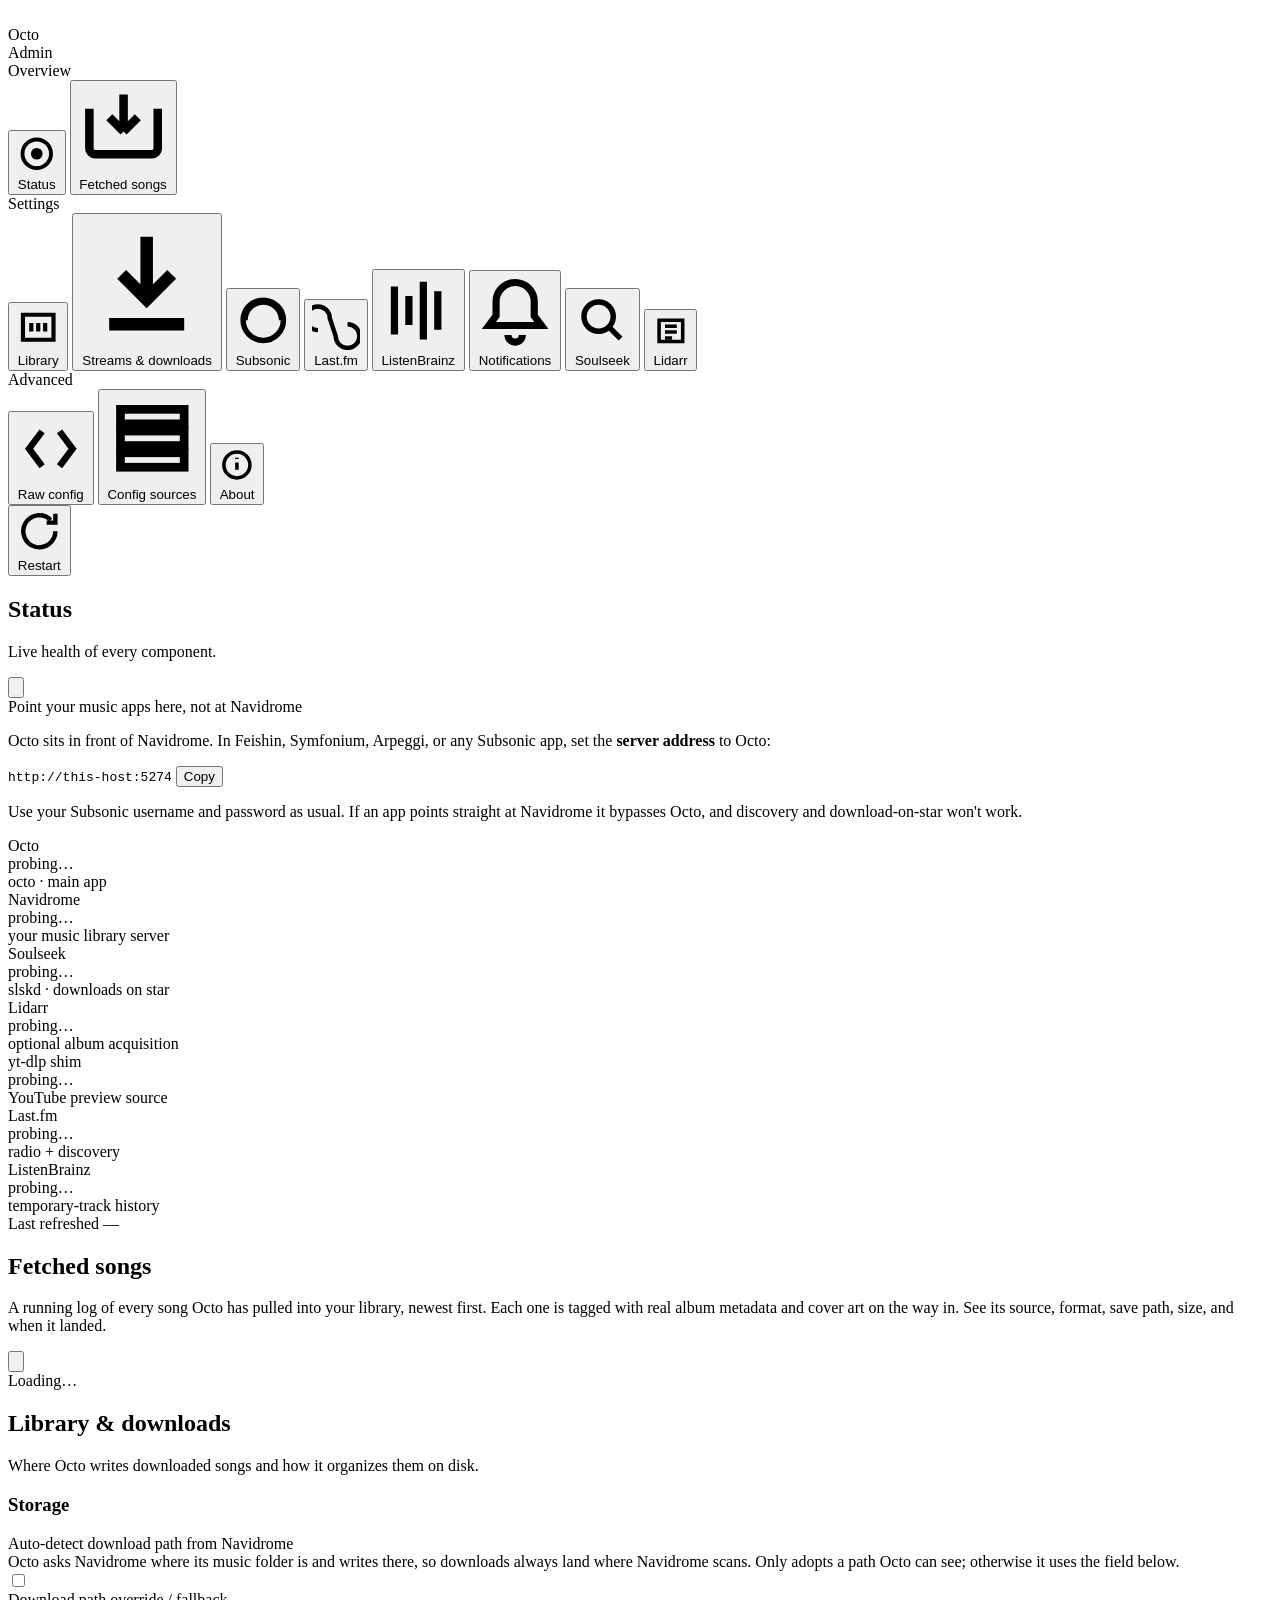
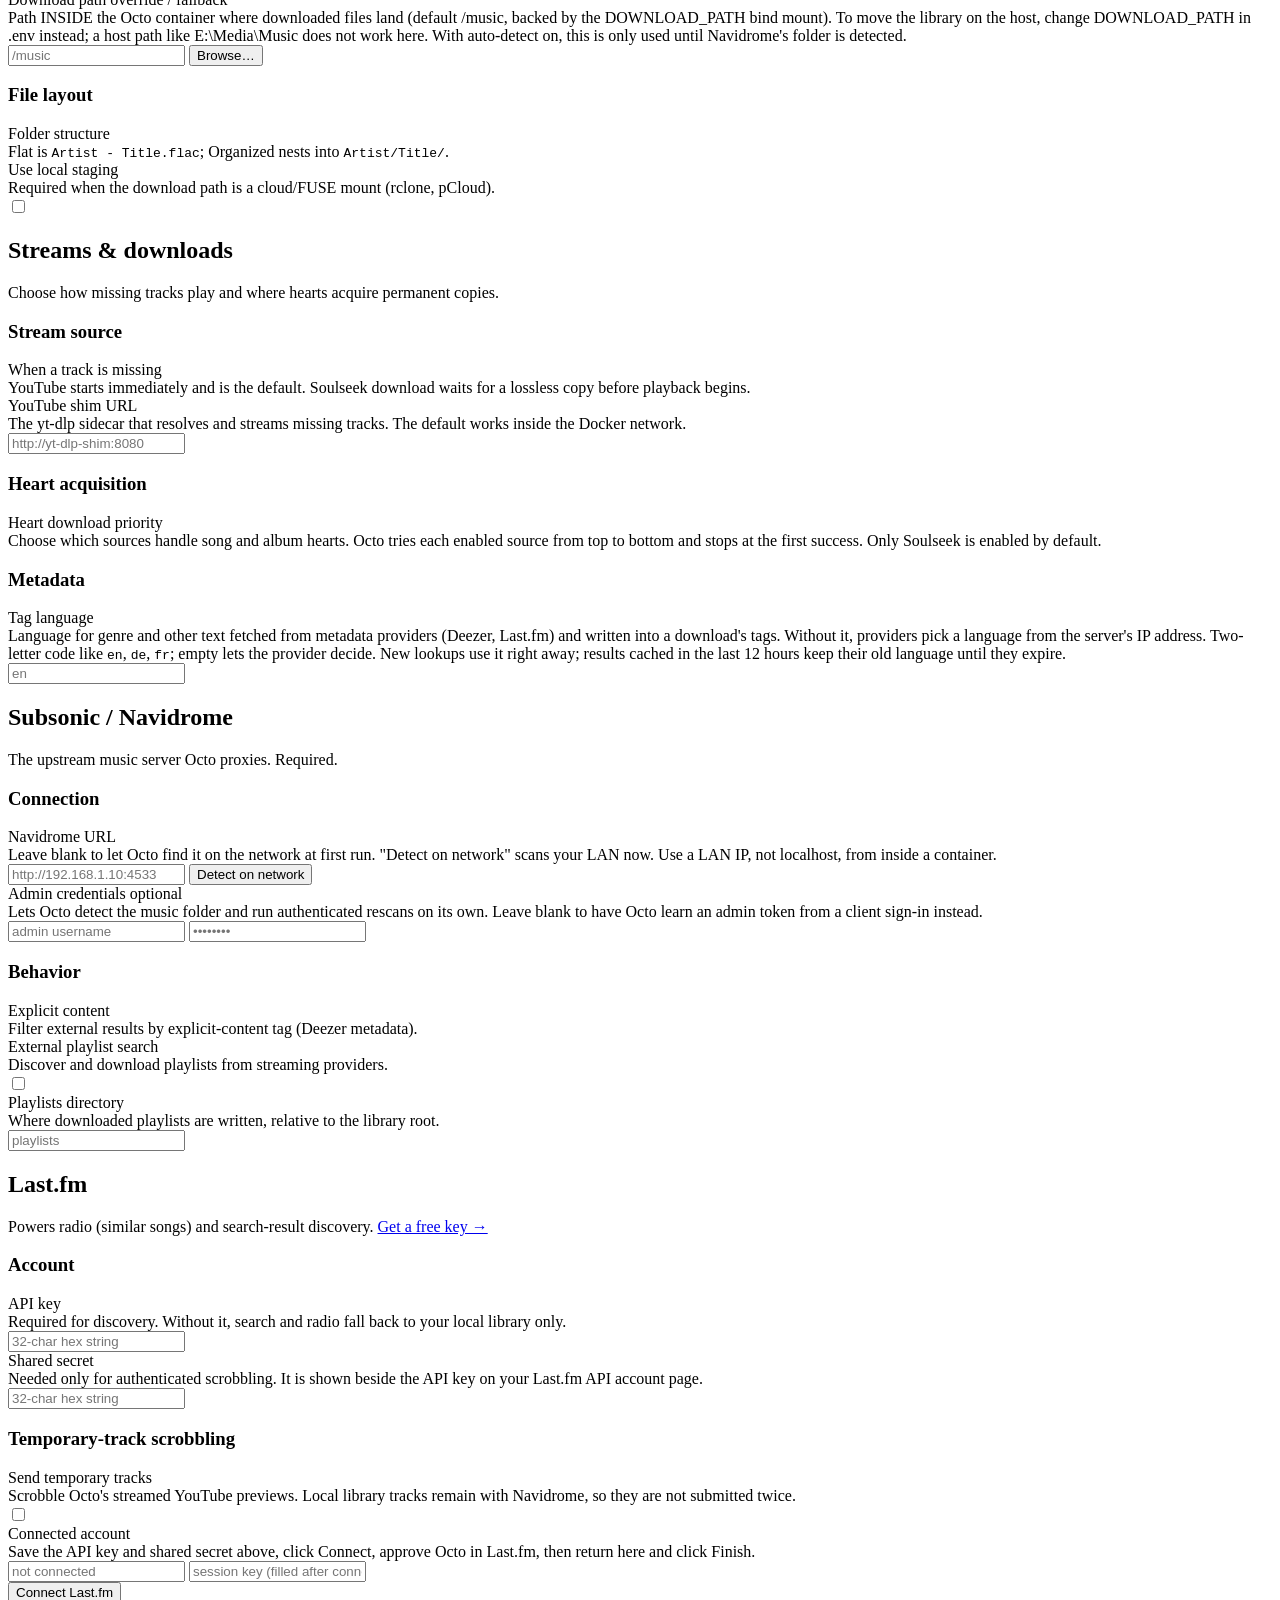
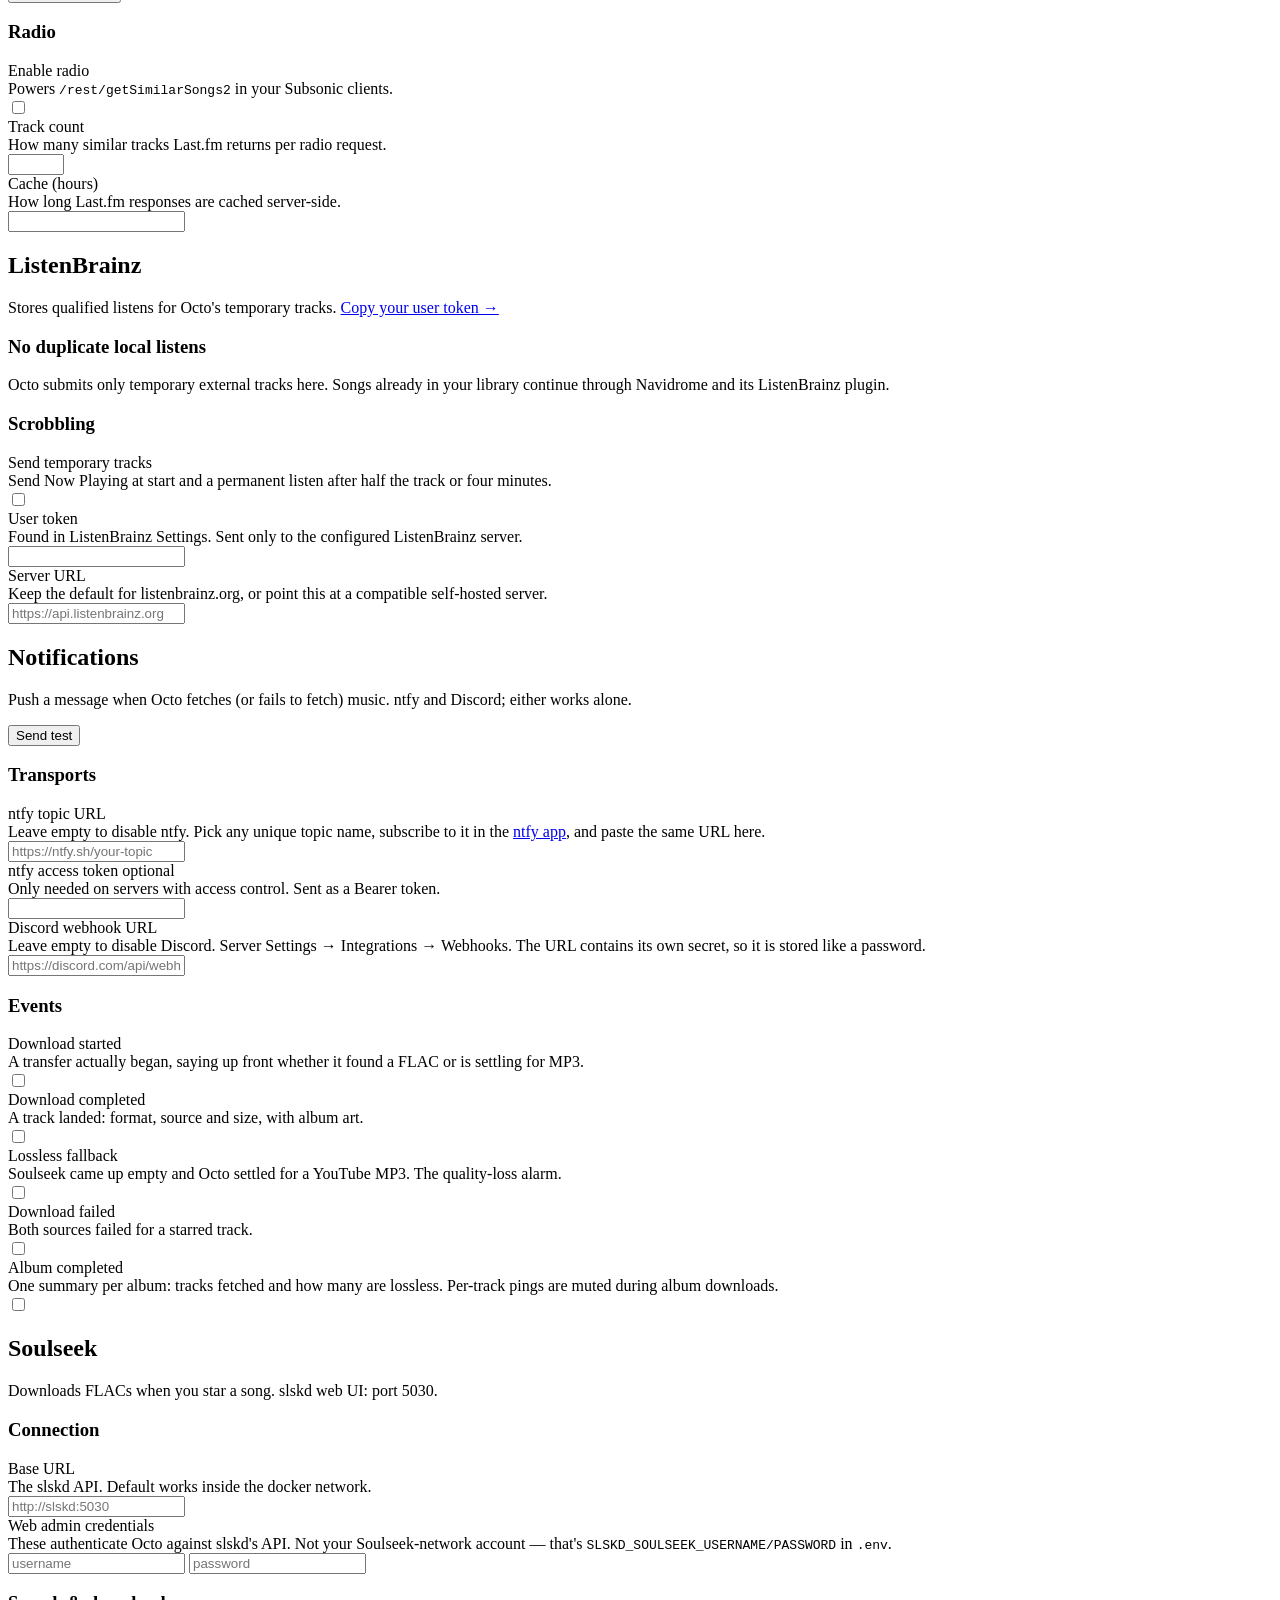
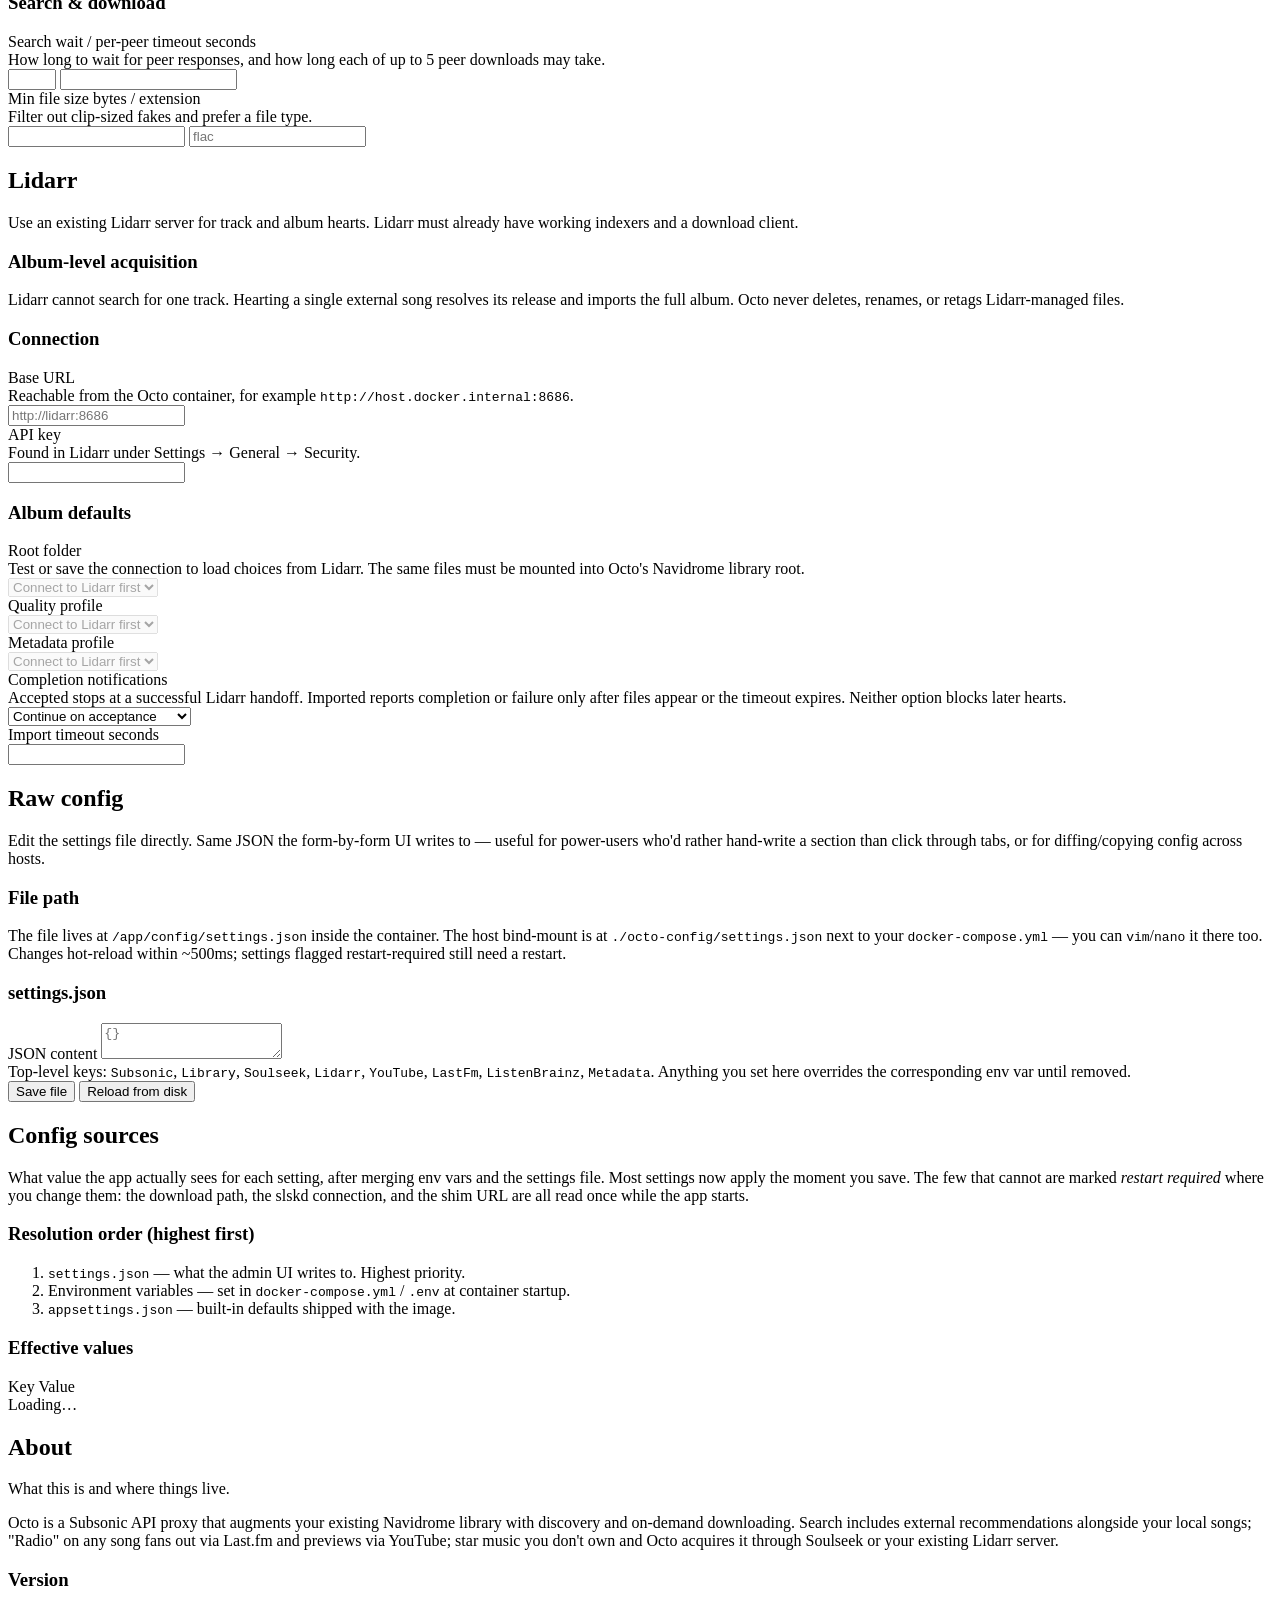
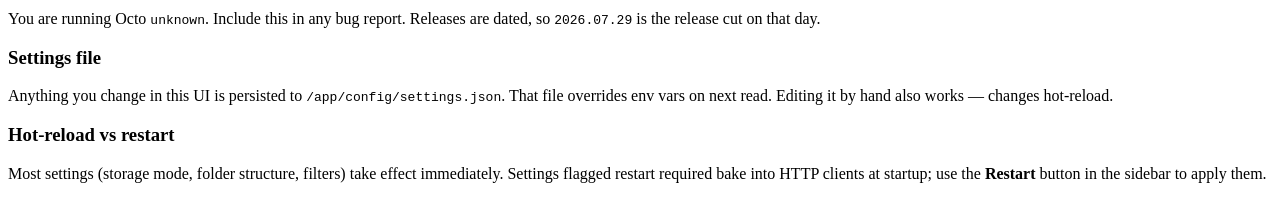
==== octo/wwwroot/admin/index.html @ 72f07d79 "feat: scrobble temporary tracks to Last.fm and ListenBrainz" ====
<!DOCTYPE html>
<html lang="en">
<head>
  <meta charset="UTF-8" />
  <meta name="viewport" content="width=device-width, initial-scale=1" />
  <title>Octo</title>
  <!-- Absolute paths so the page renders correctly whether the browser is at
       /admin, /admin/, or /admin/index.html. -->
  <link rel="stylesheet" href="/admin/admin.css" />
  <link rel="icon" type="image/png" href="/Assets/octo_logo.png" />
  <link rel="preconnect" href="https://rsms.me" />
  <link rel="stylesheet" href="https://rsms.me/inter/inter.css" />
</head>
<body>
  <div class="app">
    <!-- ══════════════════════════════════════════════════════════ -->
    <!--  SIDEBAR                                                    -->
    <!-- ══════════════════════════════════════════════════════════ -->
    <aside class="sidebar">
      <div class="sidebar-brand">
        <img src="/Assets/octo_logo.png" alt="" class="sidebar-logo" />
        <div class="sidebar-brand-text">
          <div class="sidebar-brand-name">Octo</div>
          <div class="sidebar-brand-tag">Admin</div>
        </div>
      </div>

      <nav class="sidebar-nav">
        <div class="sidebar-nav-section">
          <div class="sidebar-nav-label">Overview</div>
          <button class="sidebar-nav-item active" data-tab="status">
            <svg class="icon" viewBox="0 0 16 16" fill="none" stroke="currentColor" stroke-width="1.5">
              <circle cx="8" cy="8" r="5.5"/><circle cx="8" cy="8" r="1.5" fill="currentColor"/>
            </svg>
            <span>Status</span>
            <span class="sidebar-nav-badge" data-status-badge></span>
          </button>
          <button class="sidebar-nav-item" data-tab="fetched">
            <svg class="icon" viewBox="0 0 16 16" fill="none" stroke="currentColor" stroke-width="1.5">
              <path d="M2 4.5v7a1 1 0 0 0 1 1h10a1 1 0 0 0 1-1v-7"/><path d="M8 2v6.5m0 0L5.5 6M8 8.5 10.5 6"/>
            </svg>
            <span>Fetched songs</span>
          </button>
        </div>

        <div class="sidebar-nav-section">
          <div class="sidebar-nav-label">Settings</div>
          <button class="sidebar-nav-item" data-tab="library">
            <svg class="icon" viewBox="0 0 16 16" fill="none" stroke="currentColor" stroke-width="1.5">
              <path d="M2.5 3.5h11v9h-11z"/><path d="M5.5 6.5v3M8 6.5v3M10.5 6.5v3"/>
            </svg>
            <span>Library</span>
          </button>
          <button class="sidebar-nav-item" data-tab="downloads">
            <svg class="icon" viewBox="0 0 16 16" fill="none" stroke="currentColor" stroke-width="1.5">
              <path d="M8 2.5v7M5 7l3 3 3-3M3.5 13h9"/>
            </svg>
            <span>Streams &amp; downloads</span>
          </button>
          <button class="sidebar-nav-item" data-tab="subsonic">
            <svg class="icon" viewBox="0 0 16 16" fill="none" stroke="currentColor" stroke-width="1.5">
              <circle cx="8" cy="8" r="5.5"/><path d="M3 8a5 5 0 0 1 10 0"/>
            </svg>
            <span>Subsonic</span>
          </button>
          <button class="sidebar-nav-item" data-tab="lastfm">
            <svg class="icon" viewBox="0 0 16 16" fill="none" stroke="currentColor" stroke-width="1.5">
              <path d="M2 9.5v0a4 4 0 1 1 4-4l2 6a4 4 0 1 0 4-4"/>
            </svg>
            <span>Last.fm</span>
          </button>
          <button class="sidebar-nav-item" data-tab="listenbrainz">
            <svg class="icon" viewBox="0 0 16 16" fill="none" stroke="currentColor" stroke-width="1.5">
              <path d="M3 3v10M6 5v6M9 2v12M12 4v8"/>
            </svg>
            <span>ListenBrainz</span>
          </button>
          <button class="sidebar-nav-item" data-tab="notifications">
            <svg class="icon" viewBox="0 0 16 16" fill="none" stroke="currentColor" stroke-width="1.5">
              <path d="M8 2a4 4 0 0 0-4 4v3L2.5 11h11L12 9V6a4 4 0 0 0-4-4z"/><path d="M6.5 13a1.5 1.5 0 0 0 3 0"/>
            </svg>
            <span>Notifications</span>
          </button>
          <button class="sidebar-nav-item" data-tab="soulseek">
            <svg class="icon" viewBox="0 0 16 16" fill="none" stroke="currentColor" stroke-width="1.5">
              <circle cx="7" cy="7" r="4"/><path d="m10 10 3 3"/>
            </svg>
            <span>Soulseek</span>
          </button>
          <button class="sidebar-nav-item" data-tab="lidarr">
            <svg class="icon" viewBox="0 0 16 16" fill="none" stroke="currentColor" stroke-width="1.5">
              <path d="M3 3.5h10v9H3z"/><path d="M5.5 6h5M5.5 8.5h5M5.5 11h3"/>
            </svg>
            <span>Lidarr</span>
          </button>
        </div>

        <div class="sidebar-nav-section">
          <div class="sidebar-nav-label">Advanced</div>
          <button class="sidebar-nav-item" data-tab="raw">
            <svg class="icon" viewBox="0 0 16 16" fill="none" stroke="currentColor" stroke-width="1.5">
              <path d="m6 4-3 4 3 4M10 4l3 4-3 4"/>
            </svg>
            <span>Raw config</span>
          </button>
          <button class="sidebar-nav-item" data-tab="sources">
            <svg class="icon" viewBox="0 0 16 16" fill="none" stroke="currentColor" stroke-width="1.5">
              <rect x="2.5" y="3" width="11" height="2.5"/>
              <rect x="2.5" y="6.75" width="11" height="2.5"/>
              <rect x="2.5" y="10.5" width="11" height="2.5"/>
            </svg>
            <span>Config sources</span>
          </button>
          <button class="sidebar-nav-item" data-tab="about">
            <svg class="icon" viewBox="0 0 16 16" fill="none" stroke="currentColor" stroke-width="1.5">
              <circle cx="8" cy="8" r="5.5"/><path d="M8 7v3M8 5v.5"/>
            </svg>
            <span>About</span>
          </button>
        </div>
      </nav>

      <div class="sidebar-footer">
        <button id="restart-btn" class="btn btn-ghost btn-block" title="Restart container so settings flagged 'restart required' take effect">
          <svg class="icon" viewBox="0 0 16 16" fill="none" stroke="currentColor" stroke-width="1.5">
            <path d="M13.5 8a5.5 5.5 0 1 1-1.6-3.9"/><path d="M13.5 2v3h-3"/>
          </svg>
          <span>Restart</span>
        </button>
      </div>
    </aside>

    <!-- ══════════════════════════════════════════════════════════ -->
    <!--  CONTENT                                                    -->
    <!-- ══════════════════════════════════════════════════════════ -->
    <main class="content">

      <!-- ─── STATUS ──────────────────────────────────────────── -->
      <section data-pane="status" class="active">
        <header class="page-header">
          <div>
            <h1>Status</h1>
            <p>Live health of every component.</p>
          </div>
          <button class="btn btn-ghost" id="status-refresh" aria-label="Refresh status">
            <svg class="icon" viewBox="0 0 16 16" fill="none" stroke="currentColor" stroke-width="1.5">
              <path d="M13.5 8a5.5 5.5 0 1 1-1.6-3.9"/><path d="M13.5 2v3h-3"/>
            </svg>
          </button>
        </header>

        <div class="callout callout-accent" id="point-at-octo">
          <div class="callout-title">Point your music apps here, not at Navidrome</div>
          <p>
            Octo sits in front of Navidrome. In Feishin, Symfonium, Arpeggi, or any Subsonic app,
            set the <strong>server address</strong> to Octo:
          </p>
          <div class="callout-address"><code id="octo-address">http://this-host:5274</code>
            <button type="button" class="btn btn-ghost" id="copy-octo-address">Copy</button>
          </div>
          <p class="callout-fine">
            Use your Subsonic username and password as usual. If an app points straight at Navidrome
            it bypasses Octo, and discovery and download-on-star won't work.
          </p>
        </div>

        <div class="status-grid" id="status-grid">
          <article class="status-card" data-svc="octo">
            <div class="status-card-head">
              <span class="status-dot pending"></span>
              <span class="status-card-title">Octo</span>
            </div>
            <div class="status-card-body">probing…</div>
            <div class="status-card-foot">octo · main app</div>
          </article>
          <article class="status-card" data-svc="navidrome">
            <div class="status-card-head">
              <span class="status-dot pending"></span>
              <span class="status-card-title">Navidrome</span>
            </div>
            <div class="status-card-body">probing…</div>
            <div class="status-card-foot">your music library server</div>
          </article>
          <article class="status-card" data-svc="slskd">
            <div class="status-card-head">
              <span class="status-dot pending"></span>
              <span class="status-card-title">Soulseek</span>
            </div>
            <div class="status-card-body">probing…</div>
            <div class="status-card-foot">slskd · downloads on star</div>
          </article>
          <article class="status-card" data-svc="lidarr">
            <div class="status-card-head">
              <span class="status-dot pending"></span>
              <span class="status-card-title">Lidarr</span>
            </div>
            <div class="status-card-body">probing…</div>
            <div class="status-card-foot">optional album acquisition</div>
          </article>
          <article class="status-card" data-svc="ytDlpShim">
            <div class="status-card-head">
              <span class="status-dot pending"></span>
              <span class="status-card-title">yt-dlp shim</span>
            </div>
            <div class="status-card-body">probing…</div>
            <div class="status-card-foot">YouTube preview source</div>
          </article>
          <article class="status-card" data-svc="lastfm">
            <div class="status-card-head">
              <span class="status-dot pending"></span>
              <span class="status-card-title">Last.fm</span>
            </div>
            <div class="status-card-body">probing…</div>
            <div class="status-card-foot">radio + discovery</div>
          </article>
          <article class="status-card" data-svc="listenbrainz">
            <div class="status-card-head">
              <span class="status-dot pending"></span>
              <span class="status-card-title">ListenBrainz</span>
            </div>
            <div class="status-card-body">probing…</div>
            <div class="status-card-foot">temporary-track history</div>
          </article>
        </div>

        <div class="status-meta">
          <span class="status-meta-label">Last refreshed</span>
          <span class="status-meta-time" id="status-last-checked">—</span>
        </div>
      </section>

      <!-- ─── FETCHED SONGS ──────────────────────────────────── -->
      <section data-pane="fetched">
        <header class="page-header">
          <div>
            <h1>Fetched songs</h1>
            <p>A running log of every song Octo has pulled into your library, newest first. Each one is tagged with real album metadata and cover art on the way in. See its source, format, save path, size, and when it landed.</p>
          </div>
          <button class="btn btn-ghost" id="fetched-refresh" aria-label="Refresh">
            <svg class="icon" viewBox="0 0 16 16" fill="none" stroke="currentColor" stroke-width="1.5">
              <path d="M13.5 8a5.5 5.5 0 1 1-1.6-3.9"/><path d="M13.5 2v3h-3"/>
            </svg>
          </button>
        </header>
        <div id="fetched-list" class="dl-list"><div class="dl-empty">Loading…</div></div>
      </section>

      <!-- ─── LIBRARY ────────────────────────────────────────── -->
      <section data-pane="library">
        <header class="page-header">
          <div>
            <h1>Library &amp; downloads</h1>
            <p>Where Octo writes downloaded songs and how it organizes them on disk.</p>
          </div>
        </header>

        <div class="set-section">
          <div class="set-head"><h3 class="set-title">Storage</h3></div>
          <form data-section="library" class="set-card">
            <!-- Where downloads actually land, stated plainly. Filled by admin.js
                 from /api/admin/library-status; hidden until it answers. -->
            <div class="set-row stack" id="library-status-row" hidden>
              <div class="set-info">
                <div class="set-info-t">Where downloads go</div>
                <div class="set-info-d" id="library-status"></div>
              </div>
            </div>
            <div class="set-row stack" id="library-pick-row" hidden>
              <div class="set-info">
                <div class="set-info-t">Navidrome library</div>
                <div class="set-info-d">This server has more than one library. Pick the one Octo should download into; otherwise it uses whichever Navidrome lists first.</div>
              </div>
              <select class="set-input" id="f-library-path" name="Subsonic.LibraryPath" data-restart="true"></select>
            </div>
            <div class="set-row">
              <div class="set-info">
                <div class="set-info-t">Auto-detect download path from Navidrome</div>
                <div class="set-info-d">Octo asks Navidrome where its music folder is and writes there, so downloads always land where Navidrome scans. Only adopts a path Octo can see; otherwise it uses the field below.</div>
              </div>
              <label class="switch"><input type="checkbox" id="f-autodetect-path" name="Subsonic.AutoDetectDownloadPath" /><span class="sw-track"></span><span class="sw-thumb"></span></label>
            </div>
            <div class="set-row stack">
              <div class="set-info">
                <div class="set-info-t">Download path <span class="set-opt">override / fallback</span></div>
                <div class="set-info-d">Path INSIDE the Octo container where downloaded files land (default /music, backed by the DOWNLOAD_PATH bind mount). To move the library on the host, change DOWNLOAD_PATH in .env instead; a host path like E:\Media\Music does not work here. With auto-detect on, this is only used until Navidrome's folder is detected.</div>
              </div>
              <div class="field-inline">
                <input class="set-input" id="f-download-path" name="Library.DownloadPath" data-restart="true" placeholder="/music" />
                <button type="button" class="btn btn-ghost" id="btn-browse-path">Browse…</button>
              </div>
              <div class="detect-result" id="browse-result"></div>
            </div>
          </form>
        </div>

        <div class="set-section">
          <div class="set-head"><h3 class="set-title">File layout</h3></div>
          <form data-section="subsonic-storage" class="set-card">
            <div class="set-row">
              <div class="set-info">
                <div class="set-info-t">Folder structure</div>
                <div class="set-info-d">Flat is <code>Artist - Title.flac</code>; Organized nests into <code>Artist/Title/</code>.</div>
              </div>
              <div class="set-ctrl">
                <div class="seg" data-seg-for="f-folder-structure"><span class="seg-thumb"></span></div>
                <select id="f-folder-structure" name="Subsonic.FolderStructure" class="seg-src" hidden>
                  <option value="Flat">Flat</option>
                  <option value="Organized">Organized</option>
                </select>
              </div>
            </div>
            <div class="set-row">
              <div class="set-info">
                <div class="set-info-t">Use local staging</div>
                <div class="set-info-d">Required when the download path is a cloud/FUSE mount (rclone, pCloud).</div>
              </div>
              <label class="switch"><input type="checkbox" id="f-local-staging" name="Subsonic.UseLocalStaging" /><span class="sw-track"></span><span class="sw-thumb"></span></label>
            </div>
          </form>
        </div>
      </section>

      <!-- ─── STREAMS & DOWNLOADS ────────────────────────────── -->
      <section data-pane="downloads">
        <header class="page-header">
          <div>
            <h1>Streams &amp; downloads</h1>
            <p>Choose how missing tracks play and where hearts acquire permanent copies.</p>
          </div>
        </header>

        <div class="set-section">
          <div class="set-head"><h3 class="set-title">Stream source</h3></div>
          <form data-section="playback-source" class="set-card">
            <div class="set-row playback-source-row">
              <div class="set-info">
                <div class="set-info-t">When a track is missing</div>
                <div class="set-info-d">YouTube starts immediately and is the default. Soulseek download waits for a lossless copy before playback begins.</div>
              </div>
              <div class="set-ctrl">
                <div class="seg" data-seg-for="f-playback-source"><span class="seg-thumb"></span></div>
                <select id="f-playback-source" class="seg-src" hidden aria-label="Primary missing-track playback source">
                  <option value="YouTube">YouTube stream</option>
                  <option value="Lossless">Soulseek download</option>
                </select>
              </div>
              <input type="checkbox" id="f-wait-for-lossless-on-play" name="Subsonic.WaitForLosslessOnPlay" data-restart="true" hidden />
            </div>
            <div class="set-row stack" data-stream-source="YouTube">
              <div class="set-info">
                <div class="set-info-t">YouTube shim URL</div>
                <div class="set-info-d">The yt-dlp sidecar that resolves and streams missing tracks. The default works inside the Docker network.</div>
              </div>
              <input class="set-input" id="f-yt-url" name="YouTube.ShimUrl" data-restart="true" placeholder="http://yt-dlp-shim:8080" />
            </div>
            <div class="set-row stack" data-stream-source="Lossless" hidden>
              <div class="set-info">
                <div class="set-info-t">Soulseek connection</div>
                <div class="set-info-d">Octo downloads the lossless copy through slskd before returning audio. Connection credentials, search limits, and transfer timeouts stay on the existing Soulseek page.</div>
              </div>
              <div>
                <button type="button" class="btn btn-ghost" data-open-tab="soulseek">Open Soulseek settings</button>
              </div>
            </div>
            <div class="set-row" data-stream-source="Lossless" hidden>
              <div class="set-info">
                <div class="set-info-t">Lossless wait timeout <span class="set-opt">seconds</span></div>
                <div class="set-info-d">Only with lossless waiting enabled. 0 waits indefinitely; a positive value falls back to the YouTube preview after this many seconds while acquisition continues.</div>
              </div>
              <input class="set-input" id="f-lossless-wait-timeout" name="Subsonic.LosslessWaitTimeoutSeconds" type="number" min="0" />
            </div>
          </form>
        </div>
        <div class="set-section">
          <div class="set-head"><h3 class="set-title">Heart acquisition</h3></div>
          <form data-section="downloads" class="set-card">
            <div class="set-row stack source-priority-setting">
              <div class="set-info">
                <div class="set-info-t" id="heart-source-order-label">Heart download priority</div>
                <div class="set-info-d">Choose which sources handle song and album hearts. Octo tries each enabled source from top to bottom and stops at the first success. Only Soulseek is enabled by default.</div>
              </div>
              <div class="source-priority-list" id="heart-source-order"
                   aria-labelledby="heart-source-order-label" aria-describedby="heart-source-order-help"></div>
              <input type="hidden" id="f-heart-download-sources"
                     name="Subsonic.HeartDownloadSources" data-json="true" />
              <div class="set-info-d" id="heart-source-order-help"
                   role="status" aria-live="polite" hidden></div>
            </div>
          </form>
        </div>

        <div class="set-section">
          <div class="set-head"><h3 class="set-title">Metadata</h3></div>
          <form data-section="metadata" class="set-card">
            <div class="set-row stack">
              <div class="set-info">
                <div class="set-info-t">Tag language</div>
                <div class="set-info-d">Language for genre and other text fetched from metadata providers (Deezer, Last.fm) and written into a download's tags. Without it, providers pick a language from the server's IP address. Two-letter code like <code>en</code>, <code>de</code>, <code>fr</code>; empty lets the provider decide. New lookups use it right away; results cached in the last 12 hours keep their old language until they expire.</div>
              </div>
              <input class="set-input" id="f-metadata-language" name="Metadata.Language" placeholder="en" maxlength="16" />
            </div>
          </form>
        </div>
      </section>

      <!-- ─── SUBSONIC ───────────────────────────────────────── -->
      <section data-pane="subsonic">
        <header class="page-header">
          <div>
            <h1>Subsonic / Navidrome</h1>
            <p>The upstream music server Octo proxies. Required.</p>
          </div>
        </header>

        <div class="set-section">
          <div class="set-head"><h3 class="set-title">Connection</h3></div>
          <form data-section="subsonic" class="set-card">
            <div class="set-row stack">
              <div class="set-info">
                <div class="set-info-t">Navidrome URL</div>
                <div class="set-info-d">Leave blank to let Octo find it on the network at first run. "Detect on network" scans your LAN now. Use a LAN IP, not localhost, from inside a container.</div>
              </div>
              <div class="set-inline">
                <input class="set-input" id="f-subsonic-url" name="Subsonic.Url" data-restart="true" placeholder="http://192.168.1.10:4533" />
                <button type="button" id="btn-detect-server" class="btn btn-ghost">Detect on network</button>
              </div>
              <div id="detect-server-result" class="detect-result" hidden></div>
            </div>
            <div class="set-row stack">
              <div class="set-info">
                <div class="set-info-t">Admin credentials <span class="set-opt">optional</span></div>
                <div class="set-info-d">Lets Octo detect the music folder and run authenticated rescans on its own. Leave blank to have Octo learn an admin token from a client sign-in instead.</div>
              </div>
              <div class="set-grid2">
                <input class="set-input" id="f-admin-user" name="Subsonic.AdminUsername" placeholder="admin username" autocomplete="off" />
                <input class="set-input" id="f-admin-pass" name="Subsonic.AdminPassword" type="password" placeholder="••••••••" autocomplete="off" />
              </div>
            </div>
          </form>
        </div>

        <div class="set-section">
          <div class="set-head"><h3 class="set-title">Behavior</h3></div>
          <form data-section="subsonic-behavior" class="set-card">
            <div class="set-row">
              <div class="set-info">
                <div class="set-info-t">Explicit content</div>
                <div class="set-info-d">Filter external results by explicit-content tag (Deezer metadata).</div>
              </div>
              <div class="set-ctrl">
                <div class="seg" data-seg-for="f-explicit"><span class="seg-thumb"></span></div>
                <select id="f-explicit" name="Subsonic.ExplicitFilter" class="seg-src" hidden>
                  <option value="All">All</option>
                  <option value="ExplicitOnly">Explicit</option>
                  <option value="CleanOnly">Clean</option>
                </select>
              </div>
            </div>
            <div class="set-row">
              <div class="set-info">
                <div class="set-info-t">External playlist search</div>
                <div class="set-info-d">Discover and download playlists from streaming providers.</div>
              </div>
              <label class="switch"><input type="checkbox" id="f-playlists" name="Subsonic.EnableExternalPlaylists" /><span class="sw-track"></span><span class="sw-thumb"></span></label>
            </div>
            <div class="set-row stack">
              <div class="set-info">
                <div class="set-info-t">Playlists directory</div>
                <div class="set-info-d">Where downloaded playlists are written, relative to the library root.</div>
              </div>
              <input class="set-input" id="f-playlists-dir" name="Subsonic.PlaylistsDirectory" placeholder="playlists" />
            </div>
          </form>
        </div>
      </section>

      <!-- ─── LAST.FM ────────────────────────────────────────── -->
      <section data-pane="lastfm">
        <header class="page-header">
          <div>
            <h1>Last.fm</h1>
            <p>Powers radio (similar songs) and search-result discovery. <a href="https://www.last.fm/api/account/create" target="_blank" rel="noopener">Get a free key →</a></p>
          </div>
        </header>

        <div id="discovery-off-banner" class="notice notice-warn" hidden>
          <strong>Discovery is off.</strong> Octo needs a free Last.fm API key to find and recommend music. Without it, search and radio only return what's already in your library.
          <a href="https://www.last.fm/api/account/create" target="_blank" rel="noopener">Create a key →</a> then paste it below and Save.
        </div>

        <div class="set-section">
          <div class="set-head"><h3 class="set-title">Account</h3></div>
          <form data-section="lastfm" class="set-card">
            <div class="set-row stack">
              <div class="set-info">
                <div class="set-info-t">API key</div>
                <div class="set-info-d">Required for discovery. Without it, search and radio fall back to your local library only.</div>
              </div>
              <input class="set-input" id="f-lastfm-key" name="LastFm.ApiKey" type="password" autocomplete="off" placeholder="32-char hex string" />
            </div>
            <div class="set-row stack">
              <div class="set-info">
                <div class="set-info-t">Shared secret</div>
                <div class="set-info-d">Needed only for authenticated scrobbling. It is shown beside the API key on your Last.fm API account page.</div>
              </div>
              <input class="set-input" id="f-lastfm-secret" name="LastFm.ApiSecret" type="password" autocomplete="off" placeholder="32-char hex string" />
            </div>
          </form>
        </div>

        <div class="set-section">
          <div class="set-head"><h3 class="set-title">Temporary-track scrobbling</h3></div>
          <form data-section="lastfm-scrobbling" class="set-card">
            <div class="set-row">
              <div class="set-info">
                <div class="set-info-t">Send temporary tracks</div>
                <div class="set-info-d">Scrobble Octo's streamed YouTube previews. Local library tracks remain with Navidrome, so they are not submitted twice.</div>
              </div>
              <label class="switch"><input type="checkbox" id="f-lastfm-scrobbling" name="LastFm.EnableScrobbling" /><span class="sw-track"></span><span class="sw-thumb"></span></label>
            </div>
            <div class="set-row stack">
              <div class="set-info">
                <div class="set-info-t">Connected account</div>
                <div class="set-info-d">Save the API key and shared secret above, click Connect, approve Octo in Last.fm, then return here and click Finish.</div>
              </div>
              <input class="set-input" id="f-lastfm-username" name="LastFm.Username" readonly placeholder="not connected" />
              <input class="set-input" id="f-lastfm-session" name="LastFm.SessionKey" type="password" autocomplete="off" placeholder="session key (filled after connection)" />
              <div class="form-actions-static">
                <button type="button" class="btn btn-ghost" id="lastfm-auth-start">Connect Last.fm</button>
                <button type="button" class="btn btn-primary" id="lastfm-auth-complete" hidden>Finish connection</button>
                <span class="saved-status" id="lastfm-auth-status"></span>
              </div>
            </div>
          </form>
        </div>

        <div class="set-section">
          <div class="set-head"><h3 class="set-title">Radio</h3></div>
          <form data-section="lastfm-radio" class="set-card">
            <div class="set-row">
              <div class="set-info">
                <div class="set-info-t">Enable radio</div>
                <div class="set-info-d">Powers <code>/rest/getSimilarSongs2</code> in your Subsonic clients.</div>
              </div>
              <label class="switch"><input type="checkbox" id="f-lastfm-radio" name="LastFm.EnableRadio" /><span class="sw-track"></span><span class="sw-thumb"></span></label>
            </div>
            <div class="set-row stack">
              <div class="set-info">
                <div class="set-info-t">Track count</div>
                <div class="set-info-d">How many similar tracks Last.fm returns per radio request.</div>
              </div>
              <input class="set-input" id="f-lastfm-count" name="LastFm.RadioTrackCount" type="number" min="5" max="200" />
            </div>
            <div class="set-row stack">
              <div class="set-info">
                <div class="set-info-t">Cache (hours)</div>
                <div class="set-info-d">How long Last.fm responses are cached server-side.</div>
              </div>
              <input class="set-input" id="f-lastfm-cache" name="LastFm.RadioCacheDurationHours" type="number" min="0" />
            </div>
          </form>
        </div>
      </section>

      <!-- ─── LISTENBRAINZ ──────────────────────────────────── -->
      <section data-pane="listenbrainz">
        <header class="page-header">
          <div>
            <h1>ListenBrainz</h1>
            <p>Stores qualified listens for Octo's temporary tracks. <a href="https://listenbrainz.org/settings/" target="_blank" rel="noopener">Copy your user token →</a></p>
          </div>
        </header>

        <div class="info-card">
          <h3 class="info-card-title">No duplicate local listens</h3>
          <p>Octo submits only temporary external tracks here. Songs already in your library continue through Navidrome and its ListenBrainz plugin.</p>
        </div>

        <div class="set-section">
          <div class="set-head"><h3 class="set-title">Scrobbling</h3></div>
          <form data-section="listenbrainz" class="set-card">
            <div class="set-row">
              <div class="set-info">
                <div class="set-info-t">Send temporary tracks</div>
                <div class="set-info-d">Send Now Playing at start and a permanent listen after half the track or four minutes.</div>
              </div>
              <label class="switch"><input type="checkbox" id="f-listenbrainz-enabled" name="ListenBrainz.EnableScrobbling" /><span class="sw-track"></span><span class="sw-thumb"></span></label>
            </div>
            <div class="set-row stack">
              <div class="set-info">
                <div class="set-info-t">User token</div>
                <div class="set-info-d">Found in ListenBrainz Settings. Sent only to the configured ListenBrainz server.</div>
              </div>
              <input class="set-input" id="f-listenbrainz-token" name="ListenBrainz.UserToken" type="password" autocomplete="off" />
            </div>
            <div class="set-row stack">
              <div class="set-info">
                <div class="set-info-t">Server URL</div>
                <div class="set-info-d">Keep the default for listenbrainz.org, or point this at a compatible self-hosted server.</div>
              </div>
              <input class="set-input" id="f-listenbrainz-url" name="ListenBrainz.BaseUrl" type="url" placeholder="https://api.listenbrainz.org" />
            </div>
          </form>
        </div>
      </section>

      <!-- ─── NOTIFICATIONS ─────────────────────────────────── -->
      <section data-pane="notifications">
        <header class="page-header">
          <div>
            <h1>Notifications</h1>
            <p>Push a message when Octo fetches (or fails to fetch) music. ntfy and Discord; either works alone.</p>
          </div>
          <button class="btn" id="btn-test-notification" type="button">Send test</button>
        </header>

        <div id="test-notification-result" class="notice" hidden></div>

        <div class="set-section">
          <div class="set-head"><h3 class="set-title">Transports</h3></div>
          <form data-section="notifications-transports" class="set-card">
            <div class="set-row stack">
              <div class="set-info">
                <div class="set-info-t">ntfy topic URL</div>
                <div class="set-info-d">Leave empty to disable ntfy. Pick any unique topic name, subscribe to it in the <a href="https://ntfy.sh/" target="_blank" rel="noopener">ntfy app</a>, and paste the same URL here.</div>
              </div>
              <input class="set-input" id="f-ntfy-url" name="Notifications.NtfyUrl" placeholder="https://ntfy.sh/your-topic" />
            </div>
            <div class="set-row stack">
              <div class="set-info">
                <div class="set-info-t">ntfy access token <span class="set-opt">optional</span></div>
                <div class="set-info-d">Only needed on servers with access control. Sent as a Bearer token.</div>
              </div>
              <input class="set-input" id="f-ntfy-token" name="Notifications.NtfyToken" type="password" autocomplete="off" />
            </div>
            <div class="set-row stack">
              <div class="set-info">
                <div class="set-info-t">Discord webhook URL</div>
                <div class="set-info-d">Leave empty to disable Discord. Server Settings &rarr; Integrations &rarr; Webhooks. The URL contains its own secret, so it is stored like a password.</div>
              </div>
              <input class="set-input" id="f-discord-webhook" name="Notifications.DiscordWebhookUrl" type="password" autocomplete="off" placeholder="https://discord.com/api/webhooks/…" />
            </div>
          </form>
        </div>

        <div class="set-section">
          <div class="set-head"><h3 class="set-title">Events</h3></div>
          <form data-section="notifications-events" class="set-card">
            <div class="set-row">
              <div class="set-info">
                <div class="set-info-t">Download started</div>
                <div class="set-info-d">A transfer actually began, saying up front whether it found a FLAC or is settling for MP3.</div>
              </div>
              <label class="switch"><input type="checkbox" id="f-notify-started" name="Notifications.NotifyDownloadStarted" /><span class="sw-track"></span><span class="sw-thumb"></span></label>
            </div>
            <div class="set-row">
              <div class="set-info">
                <div class="set-info-t">Download completed</div>
                <div class="set-info-d">A track landed: format, source and size, with album art.</div>
              </div>
              <label class="switch"><input type="checkbox" id="f-notify-completed" name="Notifications.NotifyDownloadCompleted" /><span class="sw-track"></span><span class="sw-thumb"></span></label>
            </div>
            <div class="set-row">
              <div class="set-info">
                <div class="set-info-t">Lossless fallback</div>
                <div class="set-info-d">Soulseek came up empty and Octo settled for a YouTube MP3. The quality-loss alarm.</div>
              </div>
              <label class="switch"><input type="checkbox" id="f-notify-fallback" name="Notifications.NotifyLosslessFallback" /><span class="sw-track"></span><span class="sw-thumb"></span></label>
            </div>
            <div class="set-row">
              <div class="set-info">
                <div class="set-info-t">Download failed</div>
                <div class="set-info-d">Both sources failed for a starred track.</div>
              </div>
              <label class="switch"><input type="checkbox" id="f-notify-failed" name="Notifications.NotifyDownloadFailed" /><span class="sw-track"></span><span class="sw-thumb"></span></label>
            </div>
            <div class="set-row">
              <div class="set-info">
                <div class="set-info-t">Album completed</div>
                <div class="set-info-d">One summary per album: tracks fetched and how many are lossless. Per-track pings are muted during album downloads.</div>
              </div>
              <label class="switch"><input type="checkbox" id="f-notify-album" name="Notifications.NotifyAlbumCompleted" /><span class="sw-track"></span><span class="sw-thumb"></span></label>
            </div>
          </form>
        </div>
      </section>

      <!-- ─── SOULSEEK ───────────────────────────────────────── -->
      <section data-pane="soulseek">
        <header class="page-header">
          <div>
            <h1>Soulseek</h1>
            <p>Downloads FLACs when you star a song. slskd web UI: <a id="slskd-link" target="_blank" rel="noopener">port 5030</a>.</p>
          </div>
        </header>

        <div class="set-section">
          <div class="set-head"><h3 class="set-title">Connection</h3></div>
          <form data-section="soulseek-conn" class="set-card">
            <div class="set-row stack">
              <div class="set-info">
                <div class="set-info-t">Base URL</div>
                <div class="set-info-d">The slskd API. Default works inside the docker network.</div>
              </div>
              <input class="set-input" id="f-slskd-url" name="Soulseek.BaseUrl" data-restart="true" placeholder="http://slskd:5030" />
            </div>
            <div class="set-row stack">
              <div class="set-info">
                <div class="set-info-t">Web admin credentials</div>
                <div class="set-info-d">These authenticate Octo against slskd's API. Not your Soulseek-network account — that's <code>SLSKD_SOULSEEK_USERNAME/PASSWORD</code> in <code>.env</code>.</div>
              </div>
              <div class="set-grid2">
                <input class="set-input" id="f-slskd-user" name="Soulseek.Username" data-restart="true" placeholder="username" autocomplete="off" />
                <input class="set-input" id="f-slskd-pass" name="Soulseek.Password" type="password" data-restart="true" placeholder="password" autocomplete="off" />
              </div>
            </div>
          </form>
        </div>

        <div class="set-section">
          <div class="set-head"><h3 class="set-title">Search &amp; download</h3></div>
          <form data-section="soulseek-search" class="set-card">
            <div class="set-row stack">
              <div class="set-info">
                <div class="set-info-t">Search wait / per-peer timeout <span class="set-opt">seconds</span></div>
                <div class="set-info-d">How long to wait for peer responses, and how long each of up to 5 peer downloads may take.</div>
              </div>
              <div class="set-grid2">
                <input class="set-input" id="f-slskd-wait" name="Soulseek.SearchWaitSeconds" type="number" min="2" max="30" />
                <input class="set-input" id="f-slskd-timeout" name="Soulseek.DownloadTimeoutSeconds" type="number" min="30" />
              </div>
            </div>
            <div class="set-row stack">
              <div class="set-info">
                <div class="set-info-t">Min file size <span class="set-opt">bytes</span> / extension</div>
                <div class="set-info-d">Filter out clip-sized fakes and prefer a file type.</div>
              </div>
              <div class="set-grid2">
                <input class="set-input" id="f-slskd-minsize" name="Soulseek.MinFileSizeBytes" type="number" min="0" />
                <input class="set-input" id="f-slskd-ext" name="Soulseek.PreferredExtension" placeholder="flac" />
              </div>
            </div>
          </form>
        </div>
      </section>

      <!-- ─── LIDARR ─────────────────────────────────────────── -->
      <section data-pane="lidarr">
        <header class="page-header">
          <div>
            <h1>Lidarr</h1>
            <p>Use an existing Lidarr server for track and album hearts. Lidarr must already have working indexers and a download client.</p>
          </div>
        </header>

        <div class="info-card">
          <h3 class="info-card-title">Album-level acquisition</h3>
          <p>Lidarr cannot search for one track. Hearting a single external song resolves its release and imports the full album. Octo never deletes, renames, or retags Lidarr-managed files.</p>
        </div>

        <div class="set-section">
          <div class="set-head"><h3 class="set-title">Connection</h3></div>
          <form data-section="lidarr-connection" class="set-card" id="lidarr-connection-form">
            <div class="set-row stack">
              <div class="set-info">
                <label class="set-info-t" for="f-lidarr-url">Base URL</label>
                <div class="set-info-d">Reachable from the Octo container, for example <code>http://host.docker.internal:8686</code>.</div>
              </div>
              <input class="set-input" id="f-lidarr-url" name="Lidarr.BaseUrl" type="url" placeholder="http://lidarr:8686" autocomplete="url" />
            </div>
            <div class="set-row stack">
              <div class="set-info">
                <label class="set-info-t" for="f-lidarr-key">API key</label>
                <div class="set-info-d">Found in Lidarr under Settings → General → Security.</div>
              </div>
              <input class="set-input" id="f-lidarr-key" name="Lidarr.ApiKey" type="password" autocomplete="off" />
            </div>
          </form>
        </div>

        <div class="set-section">
          <div class="set-head"><h3 class="set-title">Album defaults</h3></div>
          <form data-section="lidarr-defaults" class="set-card" id="lidarr-defaults-form">
            <div class="set-row stack">
              <div class="set-info">
                <label class="set-info-t" for="f-lidarr-root">Root folder</label>
                <div class="set-info-d">Test or save the connection to load choices from Lidarr. The same files must be mounted into Octo's Navidrome library root.</div>
              </div>
              <select class="set-input" id="f-lidarr-root" name="Lidarr.RootFolderPath" disabled><option value="">Connect to Lidarr first</option></select>
            </div>
            <div class="set-row stack">
              <div class="set-info">
                <label class="set-info-t" for="f-lidarr-quality">Quality profile</label>
              </div>
              <select class="set-input" id="f-lidarr-quality" name="Lidarr.QualityProfileId" data-number="true" disabled><option value="0">Connect to Lidarr first</option></select>
            </div>
            <div class="set-row stack">
              <div class="set-info">
                <label class="set-info-t" for="f-lidarr-metadata">Metadata profile</label>
              </div>
              <select class="set-input" id="f-lidarr-metadata" name="Lidarr.MetadataProfileId" data-number="true" disabled><option value="0">Connect to Lidarr first</option></select>
            </div>
            <div class="set-row stack">
              <div class="set-info">
                <label class="set-info-t" for="f-lidarr-completion">Completion notifications</label>
                <div class="set-info-d">Accepted stops at a successful Lidarr handoff. Imported reports completion or failure only after files appear or the timeout expires. Neither option blocks later hearts.</div>
              </div>
              <select class="set-input" id="f-lidarr-completion" name="Lidarr.CompletionMode">
                <option value="Accepted">Continue on acceptance</option>
                <option value="Imported">Wait for import notifications</option>
              </select>
            </div>
            <div class="set-row stack">
              <div class="set-info">
                <label class="set-info-t" for="f-lidarr-timeout">Import timeout <span class="set-opt">seconds</span></label>
              </div>
              <input class="set-input" id="f-lidarr-timeout" name="Lidarr.ImportTimeoutSeconds" type="number" min="60" step="60" />
            </div>
            <div class="set-row stack">
              <div class="set-info-d" id="lidarr-options-status" role="status" aria-live="polite"></div>
            </div>
          </form>
        </div>
      </section>

      <!-- ─── RAW CONFIG ─────────────────────────────────────── -->
      <section data-pane="raw">
        <header class="page-header">
          <div>
            <h1>Raw config</h1>
            <p>Edit the settings file directly. Same JSON the form-by-form UI writes to — useful for power-users who'd rather hand-write a section than click through tabs, or for diffing/copying config across hosts.</p>
          </div>
        </header>

        <div class="info-card">
          <h3 class="info-card-title">File path</h3>
          <p>The file lives at <code id="raw-config-path">/app/config/settings.json</code> inside the container. The host bind-mount is at <code>./octo-config/settings.json</code> next to your <code>docker-compose.yml</code> — you can <code>vim</code>/<code>nano</code> it there too. Changes hot-reload within ~500ms; settings flagged restart-required still need a restart.</p>
        </div>

        <form id="raw-form" class="settings-card">
          <h3 class="settings-card-title">settings.json</h3>
          <div class="field">
            <label for="raw-editor">JSON content</label>
            <textarea id="raw-editor" spellcheck="false" autocapitalize="off" autocomplete="off" autocorrect="off" placeholder="{}"></textarea>
            <div class="field-help">
              Top-level keys: <code>Subsonic</code>, <code>Library</code>, <code>Soulseek</code>, <code>Lidarr</code>, <code>YouTube</code>, <code>LastFm</code>, <code>ListenBrainz</code>, <code>Metadata</code>.
              Anything you set here overrides the corresponding env var until removed.
            </div>
          </div>
          <div id="raw-error" class="raw-error" hidden></div>
          <div class="form-actions">
            <button type="submit" class="btn btn-primary">Save file</button>
            <button type="button" class="btn btn-ghost" id="raw-reload">Reload from disk</button>
            <span class="saved-status" id="raw-saved-status"></span>
          </div>
        </form>
      </section>

      <!-- ─── CONFIG SOURCES ─────────────────────────────────── -->
      <section data-pane="sources">
        <header class="page-header">
          <div>
            <h1>Config sources</h1>
            <p>What value the app actually sees for each setting, after merging env vars and the settings file. Most settings now apply the moment you save. The few that cannot are marked <em>restart required</em> where you change them: the download path, the slskd connection, and the shim URL are all read once while the app starts.</p>
          </div>
        </header>

        <div class="info-card">
          <h3 class="info-card-title">Resolution order (highest first)</h3>
          <ol class="ordered-list">
            <li><code>settings.json</code> — what the admin UI writes to. Highest priority.</li>
            <li>Environment variables — set in <code>docker-compose.yml</code> / <code>.env</code> at container startup.</li>
            <li><code>appsettings.json</code> — built-in defaults shipped with the image.</li>
          </ol>
        </div>

        <div class="settings-card">
          <h3 class="settings-card-title">Effective values</h3>
          <div class="config-table" id="config-table">
            <div class="config-row config-row-head">
              <span>Key</span>
              <span>Value</span>
            </div>
            <div class="config-loading">Loading…</div>
          </div>
        </div>
      </section>

      <!-- ─── ABOUT ──────────────────────────────────────────── -->
      <section data-pane="about">
        <header class="page-header">
          <div>
            <h1>About</h1>
            <p>What this is and where things live.</p>
          </div>
        </header>

        <div class="info-card">
          <p>Octo is a Subsonic API proxy that augments your existing Navidrome library with discovery and on-demand downloading. Search includes external recommendations alongside your local songs; "Radio" on any song fans out via Last.fm and previews via YouTube; star music you don't own and Octo acquires it through Soulseek or your existing Lidarr server.</p>
        </div>

        <div class="info-card">
          <h3 class="info-card-title">Version</h3>
          <p>You are running Octo <code id="meta-version">unknown</code>. Include this in any bug report. Releases are dated, so <code>2026.07.29</code> is the release cut on that day.</p>
        </div>

        <div class="info-card">
          <h3 class="info-card-title">Settings file</h3>
          <p>Anything you change in this UI is persisted to <code id="meta-config-path">/app/config/settings.json</code>. That file overrides env vars on next read. Editing it by hand also works — changes hot-reload.</p>
        </div>

        <div class="info-card">
          <h3 class="info-card-title">Hot-reload vs restart</h3>
          <p>Most settings (storage mode, folder structure, filters) take effect immediately. Settings flagged <span class="restart-badge restart-badge-inline">restart required</span> bake into HTTP clients at startup; use the <strong>Restart</strong> button in the sidebar to apply them.</p>
        </div>
      </section>
    </main>
  </div>

  <div id="toast" role="status" aria-live="polite"></div>

  <!-- Sign-in modal for the folder browser. Hidden until needed; the browser
       endpoint refuses to list anything without a Navidrome admin. -->
  <div class="modal-backdrop" id="signin-modal" hidden>
    <div class="modal" role="dialog" aria-modal="true" aria-labelledby="signin-title">
      <div class="modal-title" id="signin-title">Sign in to browse</div>
      <div class="modal-desc">Browsing folders needs a Navidrome <strong>admin</strong> account. Octo checks it with your Navidrome server and never stores it.</div>
      <div class="modal-fields">
        <input class="set-input" id="signin-user" type="text" autocomplete="username" placeholder="Username" />
        <input class="set-input" id="signin-pass" type="password" autocomplete="current-password" placeholder="Password" />
      </div>
      <div class="modal-error" id="signin-error"></div>
      <div class="modal-actions">
        <button type="button" class="btn btn-ghost" id="signin-cancel">Cancel</button>
        <button type="button" class="btn btn-primary" id="signin-submit">Sign in</button>
      </div>
    </div>
  </div>

  <script src="/admin/admin.js"></script>
</body>
</html>
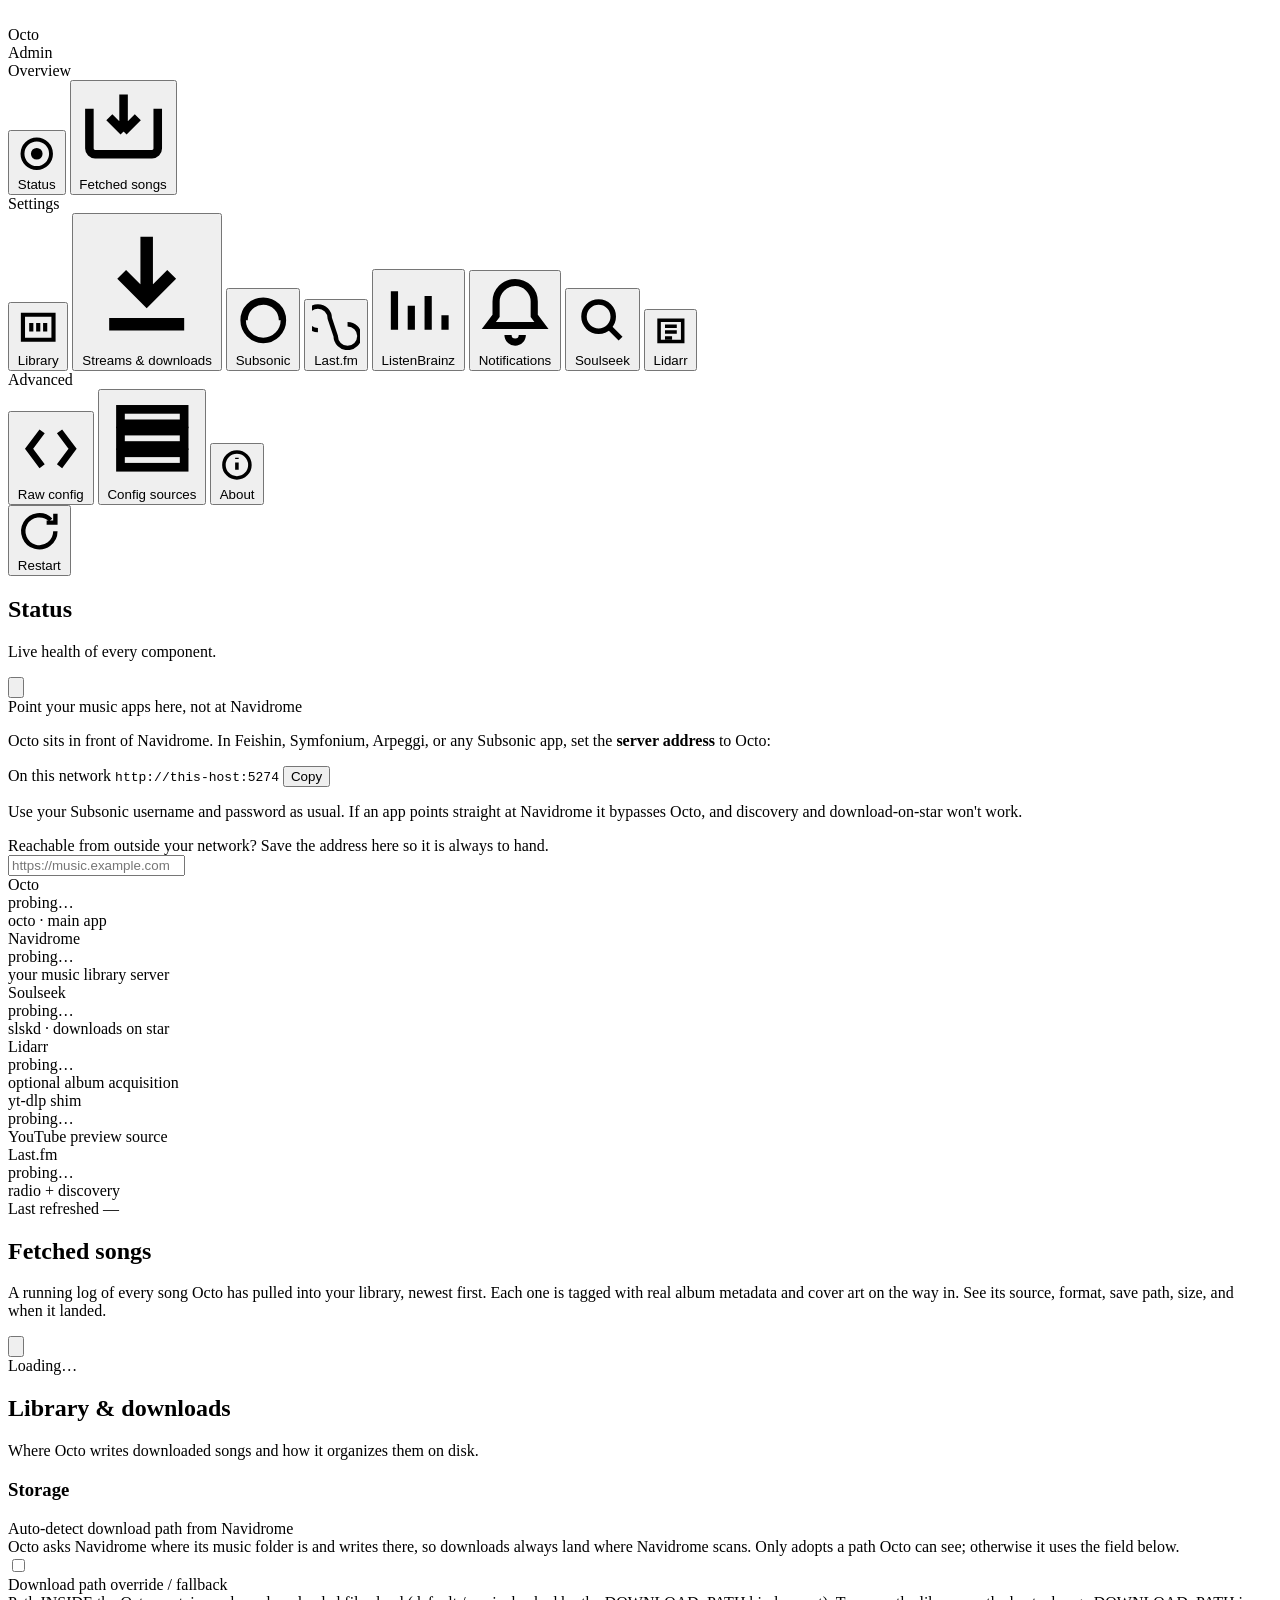
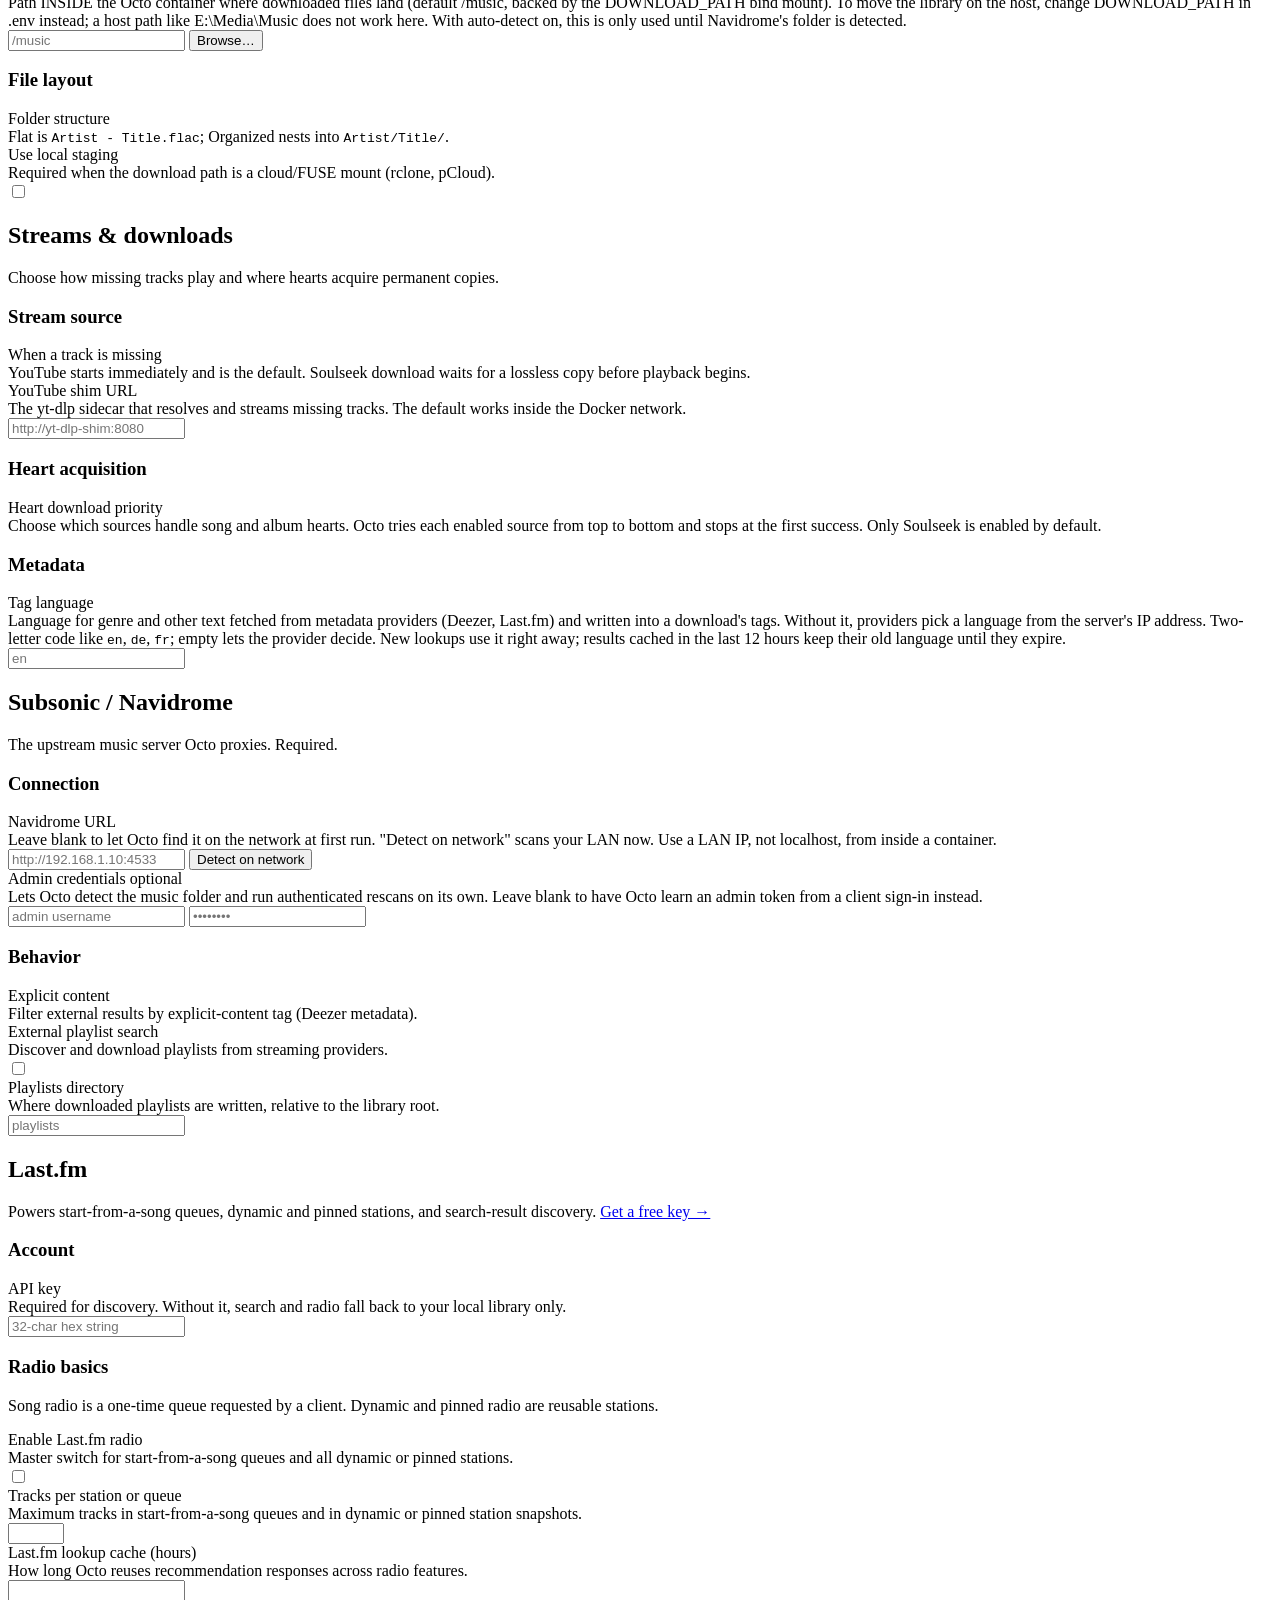
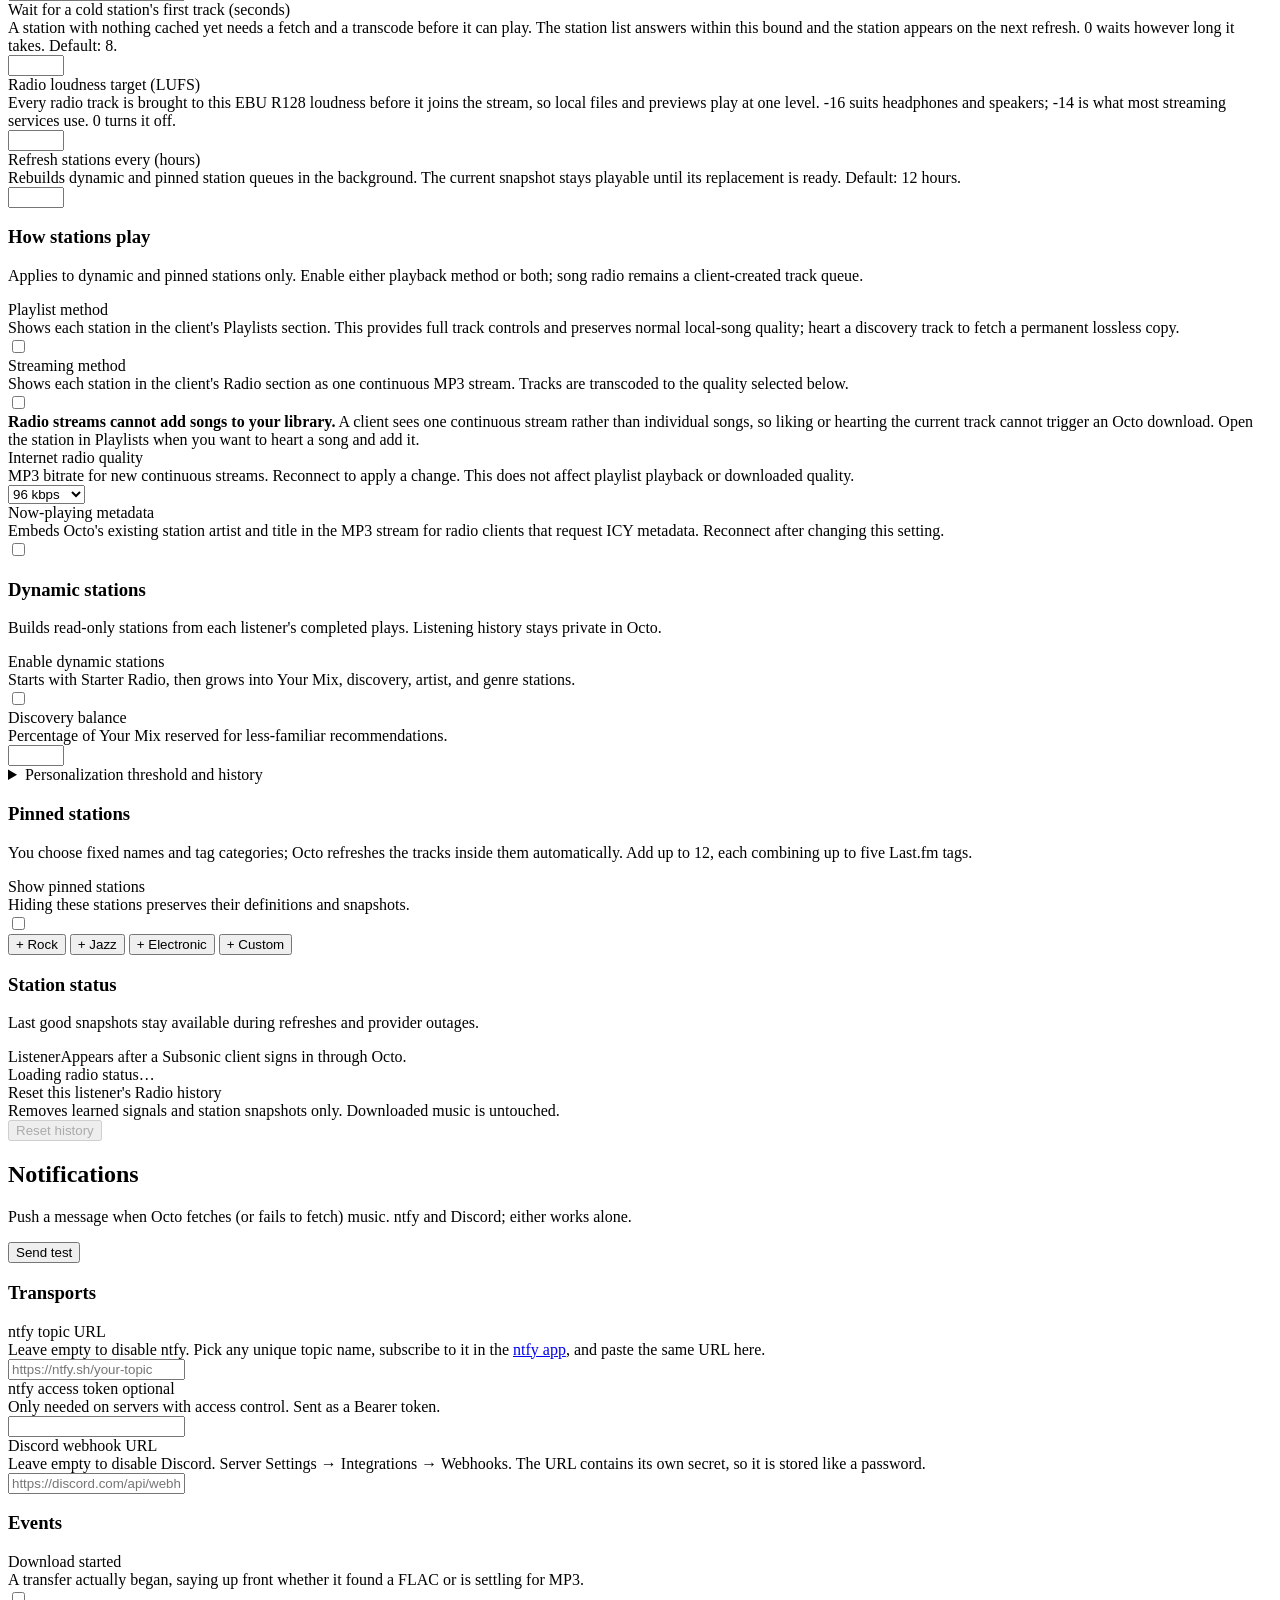
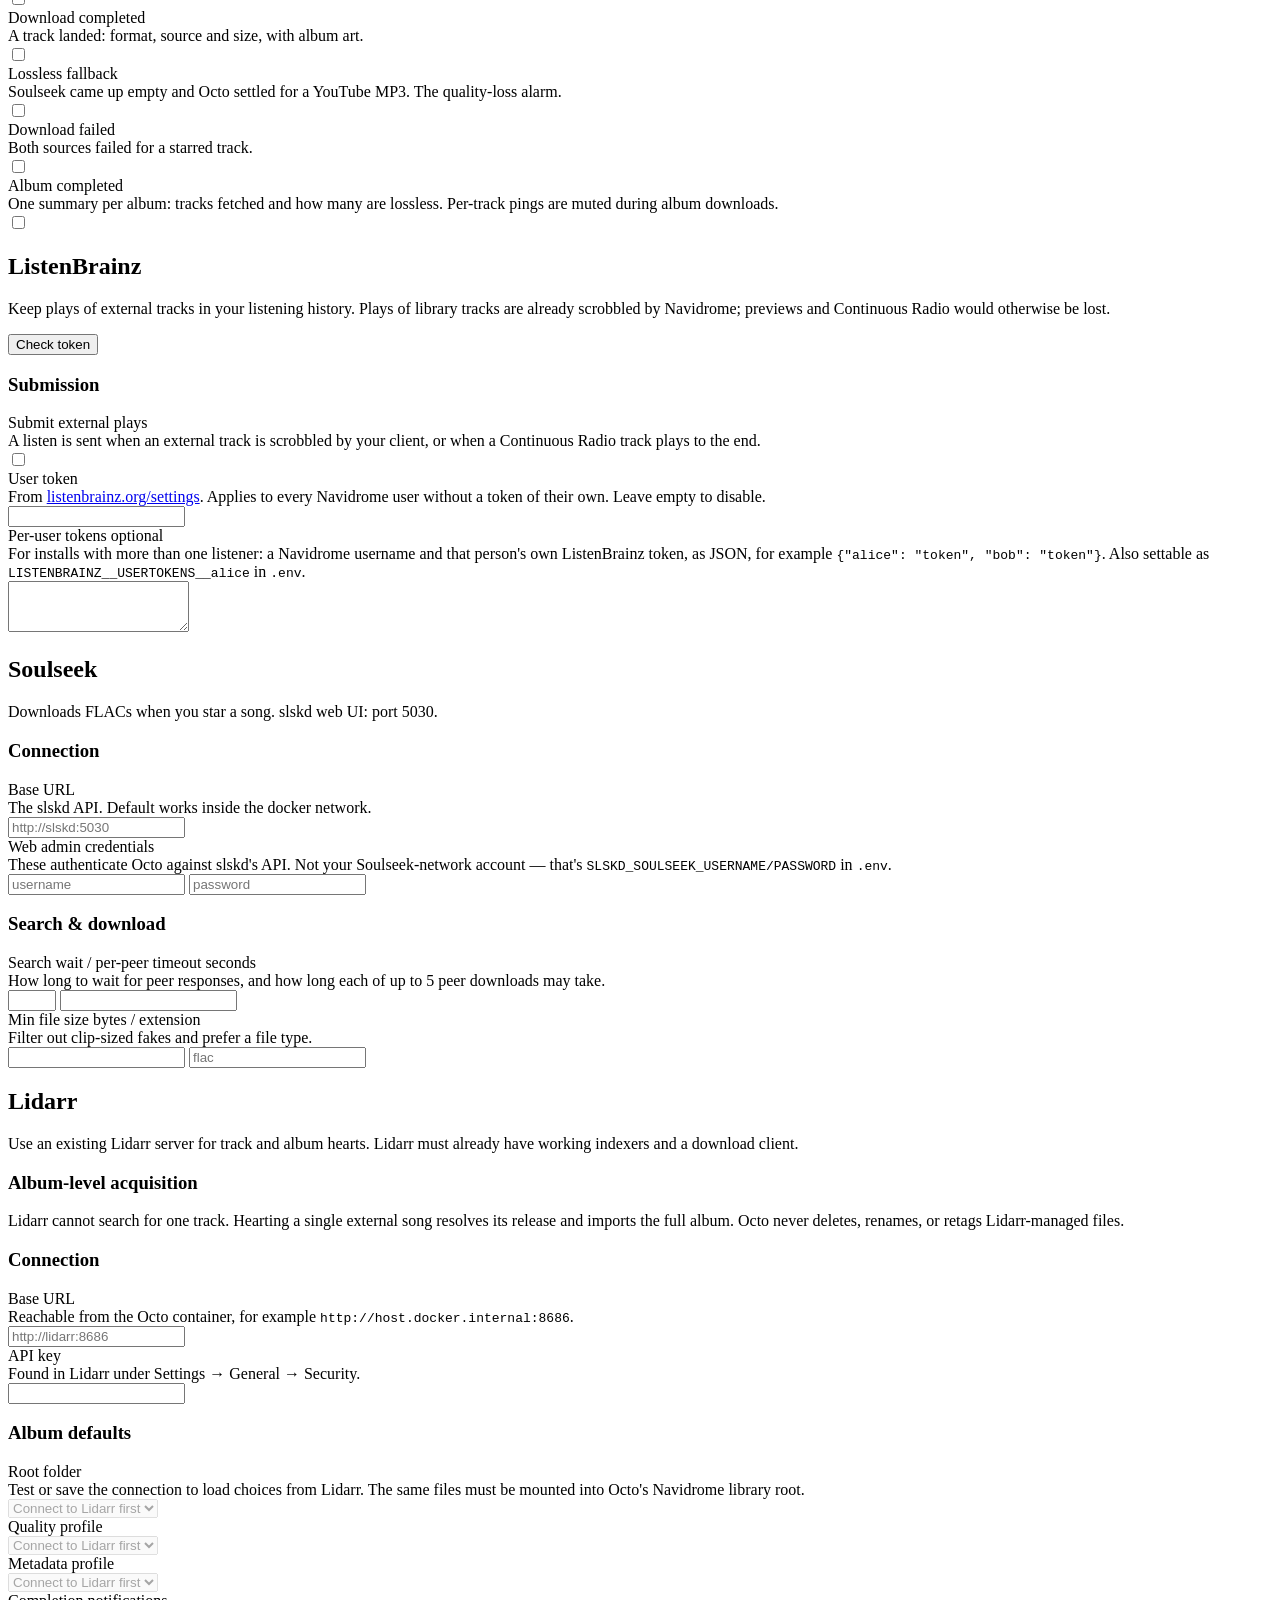
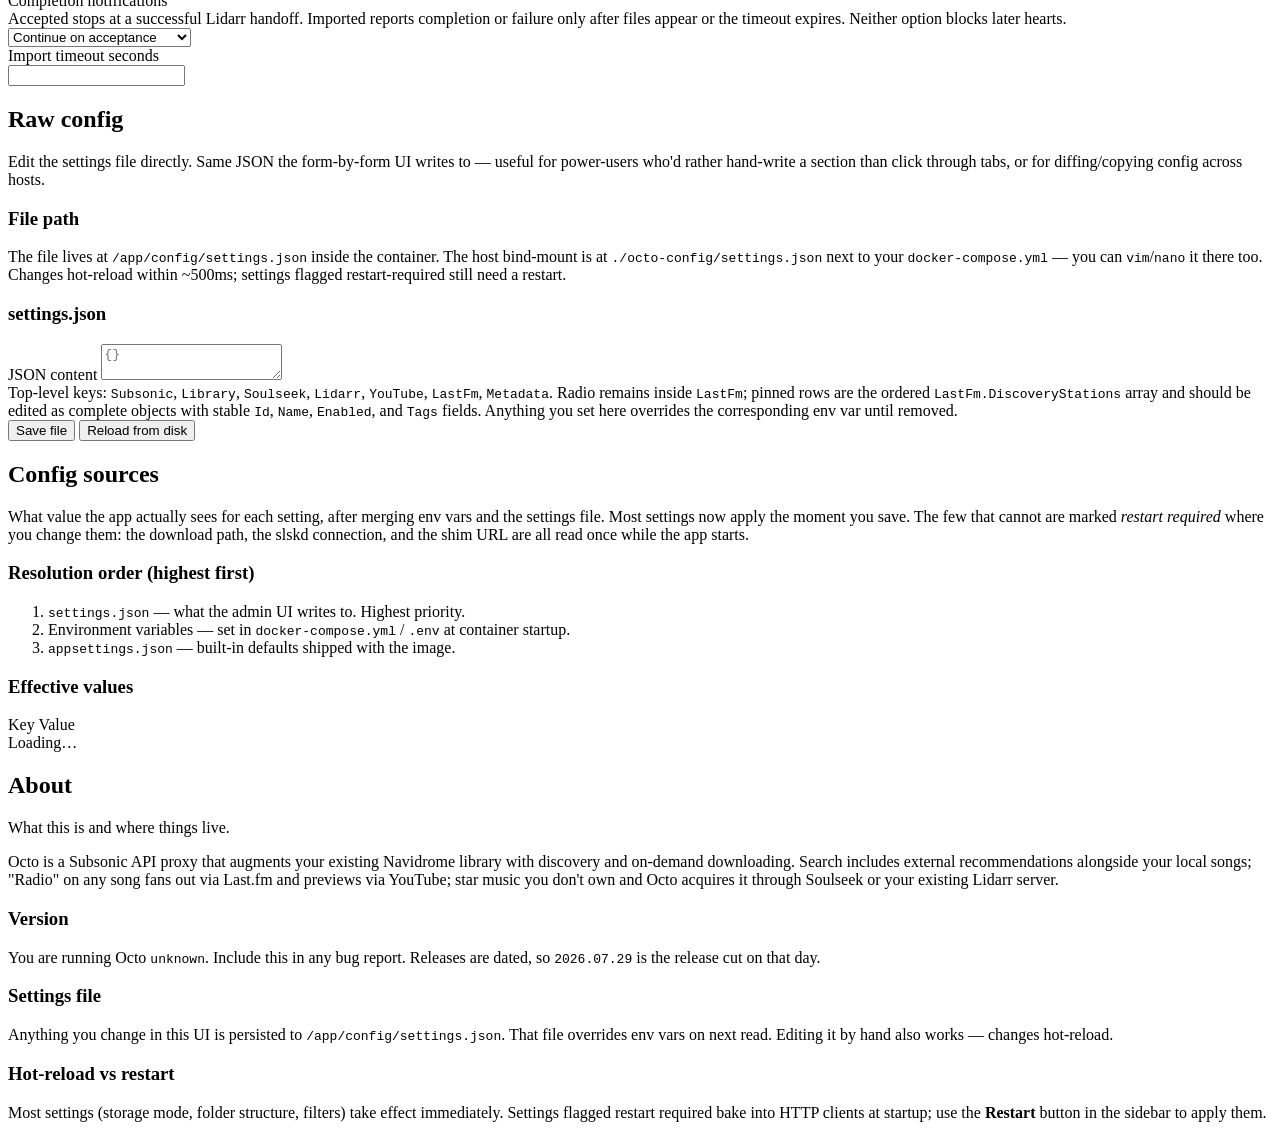
==== commit fce6217b: "Merge branch 'winters27:main' into main" ====
--- a/octo/wwwroot/admin/index.html
+++ b/octo/wwwroot/admin/index.html
@@ -71,7 +71,7 @@
           </button>
           <button class="sidebar-nav-item" data-tab="listenbrainz">
             <svg class="icon" viewBox="0 0 16 16" fill="none" stroke="currentColor" stroke-width="1.5">
-              <path d="M3 3v10M6 5v6M9 2v12M12 4v8"/>
+              <path d="M3 12V4M6.5 12V7M10 12V5M13.5 12V9"/>
             </svg>
             <span>ListenBrainz</span>
           </button>
@@ -155,13 +155,29 @@
             Octo sits in front of Navidrome. In Feishin, Symfonium, Arpeggi, or any Subsonic app,
             set the <strong>server address</strong> to Octo:
           </p>
-          <div class="callout-address"><code id="octo-address">http://this-host:5274</code>
+          <div class="callout-address">
+            <span class="callout-address-label">On this network</span>
+            <code id="octo-address">http://this-host:5274</code>
             <button type="button" class="btn btn-ghost" id="copy-octo-address">Copy</button>
+          </div>
+          <div class="callout-address" id="octo-public-address-row" hidden>
+            <span class="callout-address-label">Away from home</span>
+            <code id="octo-public-address"></code>
+            <button type="button" class="btn btn-ghost" id="copy-octo-public-address">Copy</button>
           </div>
           <p class="callout-fine">
             Use your Subsonic username and password as usual. If an app points straight at Navidrome
             it bypasses Octo, and discovery and download-on-star won't work.
           </p>
+          <form data-section="server" class="callout-form">
+            <label class="callout-address-label" for="f-public-url">
+              Reachable from outside your network? Save the address here so it is always to hand.
+            </label>
+            <div class="set-inline">
+              <input class="set-input" id="f-public-url" name="Server.PublicUrl"
+                     placeholder="https://music.example.com" autocomplete="off" />
+            </div>
+          </form>
         </div>
 
         <div class="status-grid" id="status-grid">
@@ -213,14 +229,6 @@
             <div class="status-card-body">probing…</div>
             <div class="status-card-foot">radio + discovery</div>
           </article>
-          <article class="status-card" data-svc="listenbrainz">
-            <div class="status-card-head">
-              <span class="status-dot pending"></span>
-              <span class="status-card-title">ListenBrainz</span>
-            </div>
-            <div class="status-card-body">probing…</div>
-            <div class="status-card-foot">temporary-track history</div>
-          </article>
         </div>
 
         <div class="status-meta">
@@ -479,7 +487,7 @@
         <header class="page-header">
           <div>
             <h1>Last.fm</h1>
-            <p>Powers radio (similar songs) and search-result discovery. <a href="https://www.last.fm/api/account/create" target="_blank" rel="noopener">Get a free key →</a></p>
+            <p>Powers start-from-a-song queues, dynamic and pinned stations, and search-result discovery. <a href="https://www.last.fm/api/account/create" target="_blank" rel="noopener">Get a free key →</a></p>
           </div>
         </header>
 
@@ -498,109 +506,147 @@
               </div>
               <input class="set-input" id="f-lastfm-key" name="LastFm.ApiKey" type="password" autocomplete="off" placeholder="32-char hex string" />
             </div>
-            <div class="set-row stack">
-              <div class="set-info">
-                <div class="set-info-t">Shared secret</div>
-                <div class="set-info-d">Needed only for authenticated scrobbling. It is shown beside the API key on your Last.fm API account page.</div>
-              </div>
-              <input class="set-input" id="f-lastfm-secret" name="LastFm.ApiSecret" type="password" autocomplete="off" placeholder="32-char hex string" />
-            </div>
-          </form>
-        </div>
-
-        <div class="set-section">
-          <div class="set-head"><h3 class="set-title">Temporary-track scrobbling</h3></div>
-          <form data-section="lastfm-scrobbling" class="set-card">
-            <div class="set-row">
-              <div class="set-info">
-                <div class="set-info-t">Send temporary tracks</div>
-                <div class="set-info-d">Scrobble Octo's streamed YouTube previews. Local library tracks remain with Navidrome, so they are not submitted twice.</div>
-              </div>
-              <label class="switch"><input type="checkbox" id="f-lastfm-scrobbling" name="LastFm.EnableScrobbling" /><span class="sw-track"></span><span class="sw-thumb"></span></label>
-            </div>
-            <div class="set-row stack">
-              <div class="set-info">
-                <div class="set-info-t">Connected account</div>
-                <div class="set-info-d">Save the API key and shared secret above, click Connect, approve Octo in Last.fm, then return here and click Finish.</div>
-              </div>
-              <input class="set-input" id="f-lastfm-username" name="LastFm.Username" readonly placeholder="not connected" />
-              <input class="set-input" id="f-lastfm-session" name="LastFm.SessionKey" type="password" autocomplete="off" placeholder="session key (filled after connection)" />
-              <div class="form-actions-static">
-                <button type="button" class="btn btn-ghost" id="lastfm-auth-start">Connect Last.fm</button>
-                <button type="button" class="btn btn-primary" id="lastfm-auth-complete" hidden>Finish connection</button>
-                <span class="saved-status" id="lastfm-auth-status"></span>
-              </div>
-            </div>
-          </form>
-        </div>
-
-        <div class="set-section">
-          <div class="set-head"><h3 class="set-title">Radio</h3></div>
+          </form>
+        </div>
+
+        <div class="set-section">
+          <div class="set-head">
+            <h3 class="set-title">Radio basics</h3>
+            <p class="set-desc">Song radio is a one-time queue requested by a client. Dynamic and pinned radio are reusable stations.</p>
+          </div>
           <form data-section="lastfm-radio" class="set-card">
             <div class="set-row">
               <div class="set-info">
-                <div class="set-info-t">Enable radio</div>
-                <div class="set-info-d">Powers <code>/rest/getSimilarSongs2</code> in your Subsonic clients.</div>
+                <div class="set-info-t">Enable Last.fm radio</div>
+                <div class="set-info-d">Master switch for start-from-a-song queues and all dynamic or pinned stations.</div>
               </div>
               <label class="switch"><input type="checkbox" id="f-lastfm-radio" name="LastFm.EnableRadio" /><span class="sw-track"></span><span class="sw-thumb"></span></label>
             </div>
             <div class="set-row stack">
               <div class="set-info">
-                <div class="set-info-t">Track count</div>
-                <div class="set-info-d">How many similar tracks Last.fm returns per radio request.</div>
-              </div>
-              <input class="set-input" id="f-lastfm-count" name="LastFm.RadioTrackCount" type="number" min="5" max="200" />
-            </div>
-            <div class="set-row stack">
-              <div class="set-info">
-                <div class="set-info-t">Cache (hours)</div>
-                <div class="set-info-d">How long Last.fm responses are cached server-side.</div>
+                <div class="set-info-t">Tracks per station or queue</div>
+                <div class="set-info-d">Maximum tracks in start-from-a-song queues and in dynamic or pinned station snapshots.</div>
+              </div>
+              <input class="set-input" id="f-lastfm-count" name="LastFm.RadioTrackCount" type="number" min="10" max="100" />
+            </div>
+            <div class="set-row stack">
+              <div class="set-info">
+                <div class="set-info-t">Last.fm lookup cache (hours)</div>
+                <div class="set-info-d">How long Octo reuses recommendation responses across radio features.</div>
               </div>
               <input class="set-input" id="f-lastfm-cache" name="LastFm.RadioCacheDurationHours" type="number" min="0" />
             </div>
-          </form>
-        </div>
-      </section>
-
-      <!-- ─── LISTENBRAINZ ──────────────────────────────────── -->
-      <section data-pane="listenbrainz">
-        <header class="page-header">
-          <div>
-            <h1>ListenBrainz</h1>
-            <p>Stores qualified listens for Octo's temporary tracks. <a href="https://listenbrainz.org/settings/" target="_blank" rel="noopener">Copy your user token →</a></p>
-          </div>
-        </header>
-
-        <div class="info-card">
-          <h3 class="info-card-title">No duplicate local listens</h3>
-          <p>Octo submits only temporary external tracks here. Songs already in your library continue through Navidrome and its ListenBrainz plugin.</p>
-        </div>
-
-        <div class="set-section">
-          <div class="set-head"><h3 class="set-title">Scrobbling</h3></div>
-          <form data-section="listenbrainz" class="set-card">
-            <div class="set-row">
-              <div class="set-info">
-                <div class="set-info-t">Send temporary tracks</div>
-                <div class="set-info-d">Send Now Playing at start and a permanent listen after half the track or four minutes.</div>
-              </div>
-              <label class="switch"><input type="checkbox" id="f-listenbrainz-enabled" name="ListenBrainz.EnableScrobbling" /><span class="sw-track"></span><span class="sw-thumb"></span></label>
-            </div>
-            <div class="set-row stack">
-              <div class="set-info">
-                <div class="set-info-t">User token</div>
-                <div class="set-info-d">Found in ListenBrainz Settings. Sent only to the configured ListenBrainz server.</div>
-              </div>
-              <input class="set-input" id="f-listenbrainz-token" name="ListenBrainz.UserToken" type="password" autocomplete="off" />
-            </div>
-            <div class="set-row stack">
-              <div class="set-info">
-                <div class="set-info-t">Server URL</div>
-                <div class="set-info-d">Keep the default for listenbrainz.org, or point this at a compatible self-hosted server.</div>
-              </div>
-              <input class="set-input" id="f-listenbrainz-url" name="ListenBrainz.BaseUrl" type="url" placeholder="https://api.listenbrainz.org" />
-            </div>
-          </form>
+            <div class="set-row stack">
+              <div class="set-info">
+                <div class="set-info-t">Wait for a cold station's first track (seconds)</div>
+                <div class="set-info-d">A station with nothing cached yet needs a fetch and a transcode before it can play. The station list answers within this bound and the station appears on the next refresh. 0 waits however long it takes. Default: 8.</div>
+              </div>
+              <input class="set-input" name="LastFm.StarterPublishTimeoutSeconds" type="number" min="0" max="300" />
+            </div>
+            <div class="set-row stack">
+              <div class="set-info">
+                <div class="set-info-t">Radio loudness target (LUFS)</div>
+                <div class="set-info-d">Every radio track is brought to this EBU R128 loudness before it joins the stream, so local files and previews play at one level. -16 suits headphones and speakers; -14 is what most streaming services use. 0 turns it off.</div>
+              </div>
+              <input class="set-input" name="LastFm.RadioLoudnessTargetLufs" type="number" min="-23" max="0" />
+            </div>
+            <div class="set-row stack">
+              <div class="set-info">
+                <div class="set-info-t">Refresh stations every (hours)</div>
+                <div class="set-info-d">Rebuilds dynamic and pinned station queues in the background. The current snapshot stays playable until its replacement is ready. Default: 12 hours.</div>
+              </div>
+              <input class="set-input" name="LastFm.RefreshIntervalHours" type="number" min="1" max="168" />
+            </div>
+          </form>
+        </div>
+
+        <div class="set-section">
+          <div class="set-head">
+            <h3 class="set-title">How stations play</h3>
+            <p class="set-desc">Applies to dynamic and pinned stations only. Enable either playback method or both; song radio remains a client-created track queue.</p>
+          </div>
+          <form data-section="lastfm-publication" class="set-card">
+            <div class="set-row">
+              <div class="set-info"><div class="set-info-t">Playlist method</div><div class="set-info-d">Shows each station in the client's Playlists section. This provides full track controls and preserves normal local-song quality; heart a discovery track to fetch a permanent lossless copy.</div></div>
+              <label class="switch"><input type="checkbox" name="LastFm.ExposeRadioAsPlaylists" /><span class="sw-track"></span><span class="sw-thumb"></span></label>
+            </div>
+            <div class="set-row">
+              <div class="set-info"><div class="set-info-t">Streaming method</div><div class="set-info-d">Shows each station in the client's Radio section as one continuous MP3 stream. Tracks are transcoded to the quality selected below.</div></div>
+              <label class="switch"><input type="checkbox" id="f-radio-streams" name="LastFm.ExposeRadioAsStreams" /><span class="sw-track"></span><span class="sw-thumb"></span></label>
+            </div>
+            <div class="notice notice-warn">
+              <strong>Radio streams cannot add songs to your library.</strong> A client sees one continuous stream rather than individual songs, so liking or hearting the current track cannot trigger an Octo download. Open the station in Playlists when you want to heart a song and add it.
+            </div>
+            <div class="set-row stack" id="radio-stream-quality-row">
+              <div class="set-info"><div class="set-info-t">Internet radio quality</div><div class="set-info-d">MP3 bitrate for new continuous streams. Reconnect to apply a change. This does not affect playlist playback or downloaded quality.</div></div>
+              <select class="set-input" id="f-radio-stream-quality" name="LastFm.RadioStreamBitrateKbps" data-number="true">
+                <option value="96">96 kbps</option>
+                <option value="128">128 kbps</option>
+                <option value="192">192 kbps</option>
+                <option value="256">256 kbps</option>
+                <option value="320">320 kbps</option>
+              </select>
+            </div>
+            <div class="set-row" id="radio-icy-metadata-row">
+              <div class="set-info"><div class="set-info-t">Now-playing metadata</div><div class="set-info-d">Embeds Octo's existing station artist and title in the MP3 stream for radio clients that request ICY metadata. Reconnect after changing this setting.</div></div>
+              <label class="switch"><input type="checkbox" id="f-radio-icy-metadata" name="LastFm.EnableIcyMetadata" /><span class="sw-track"></span><span class="sw-thumb"></span></label>
+            </div>
+          </form>
+        </div>
+
+        <div class="set-section">
+          <div class="set-head">
+            <h3 class="set-title">Dynamic stations</h3>
+            <p class="set-desc">Builds read-only stations from each listener's completed plays. Listening history stays private in Octo.</p>
+          </div>
+          <form data-section="lastfm-personalized" class="set-card">
+            <div class="set-row">
+              <div class="set-info"><div class="set-info-t">Enable dynamic stations</div><div class="set-info-d">Starts with Starter Radio, then grows into Your Mix, discovery, artist, and genre stations.</div></div>
+              <label class="switch"><input type="checkbox" name="LastFm.EnablePersonalizedStations" /><span class="sw-track"></span><span class="sw-thumb"></span></label>
+            </div>
+            <div class="set-row stack">
+              <div class="set-info"><div class="set-info-t">Discovery balance</div><div class="set-info-d">Percentage of Your Mix reserved for less-familiar recommendations.</div></div>
+              <input class="set-input" name="LastFm.DiscoveryPercent" type="number" min="0" max="100" />
+            </div>
+            <details class="radio-advanced">
+              <summary>Personalization threshold and history</summary>
+              <div class="set-row stack"><div class="set-info"><div class="set-info-t">Completed plays before Your Mix</div><div class="set-info-d">Before this many completed plays, Octo offers Starter Radio. Afterward it can build Your Mix plus discovery, artist, and genre stations. Default: 10 plays.</div></div><input class="set-input" name="LastFm.MinimumPlays" type="number" min="3" max="100" /></div>
+              <div class="set-row stack"><div class="set-info"><div class="set-info-t">Keep completed plays for (days)</div><div class="set-info-d">Older plays stop influencing dynamic stations and are removed from Octo's local listening history. Downloaded music is unaffected. Default: 90 days.</div></div><input class="set-input" name="LastFm.HistoryRetentionDays" type="number" min="7" max="365" /></div>
+            </details>
+          </form>
+        </div>
+
+        <div class="set-section">
+          <div class="set-head"><h3 class="set-title">Pinned stations</h3><p class="set-desc">You choose fixed names and tag categories; Octo refreshes the tracks inside them automatically. Add up to 12, each combining up to five Last.fm tags.</p></div>
+          <form data-section="lastfm-discovery" class="set-card" id="radio-discovery-form">
+            <div class="set-row">
+              <div class="set-info"><div class="set-info-t">Show pinned stations</div><div class="set-info-d">Hiding these stations preserves their definitions and snapshots.</div></div>
+              <label class="switch"><input type="checkbox" name="LastFm.EnableDiscoveryStations" /><span class="sw-track"></span><span class="sw-thumb"></span></label>
+            </div>
+            <div class="set-row stack">
+              <div class="radio-preset-actions" aria-label="Add a discovery station">
+                <button class="btn btn-ghost" type="button" data-radio-preset="rock">+ Rock</button>
+                <button class="btn btn-ghost" type="button" data-radio-preset="jazz">+ Jazz</button>
+                <button class="btn btn-ghost" type="button" data-radio-preset="electronic">+ Electronic</button>
+                <button class="btn btn-ghost" type="button" id="radio-add-custom">+ Custom</button>
+              </div>
+              <div id="radio-discovery-list" class="radio-discovery-list" aria-live="polite"></div>
+              <input type="hidden" id="radio-discovery-json" name="LastFm.DiscoveryStations" data-json="true" />
+              <div id="radio-discovery-error" class="field-error" role="alert" hidden></div>
+            </div>
+          </form>
+        </div>
+
+        <div class="set-section">
+          <div class="set-head"><h3 class="set-title">Station status</h3><p class="set-desc">Last good snapshots stay available during refreshes and provider outages.</p></div>
+          <div class="set-card radio-status-card">
+            <div class="set-row radio-status-toolbar">
+              <label class="set-info" for="radio-user"><span class="set-info-t">Listener</span><span class="set-info-d" id="radio-listener-summary">Appears after a Subsonic client signs in through Octo.</span></label>
+              <div class="set-ctrl"><select class="set-input" id="radio-user" aria-label="Radio listener" hidden></select></div>
+            </div>
+            <div id="radio-status" class="radio-status" aria-live="polite">Loading radio status…</div>
+            <div class="set-row radio-reset-row"><div class="set-info"><div class="set-info-t">Reset this listener's Radio history</div><div class="set-info-d">Removes learned signals and station snapshots only. Downloaded music is untouched.</div></div><button class="btn btn-ghost" id="radio-reset" type="button" disabled>Reset history</button></div>
+          </div>
         </div>
       </section>
 
@@ -680,6 +726,46 @@
                 <div class="set-info-d">One summary per album: tracks fetched and how many are lossless. Per-track pings are muted during album downloads.</div>
               </div>
               <label class="switch"><input type="checkbox" id="f-notify-album" name="Notifications.NotifyAlbumCompleted" /><span class="sw-track"></span><span class="sw-thumb"></span></label>
+            </div>
+          </form>
+        </div>
+      </section>
+
+      <!-- ─── LISTENBRAINZ ───────────────────────────────────── -->
+      <section data-pane="listenbrainz">
+        <header class="page-header">
+          <div>
+            <h1>ListenBrainz</h1>
+            <p>Keep plays of external tracks in your listening history. Plays of library tracks are already scrobbled by Navidrome; previews and Continuous Radio would otherwise be lost.</p>
+          </div>
+          <button class="btn" id="btn-check-listenbrainz" type="button">Check token</button>
+        </header>
+
+        <div id="check-listenbrainz-result" class="notice" hidden></div>
+
+        <div class="set-section">
+          <div class="set-head"><h3 class="set-title">Submission</h3></div>
+          <form data-section="listenbrainz" class="set-card">
+            <div class="set-row">
+              <div class="set-info">
+                <div class="set-info-t">Submit external plays</div>
+                <div class="set-info-d">A listen is sent when an external track is scrobbled by your client, or when a Continuous Radio track plays to the end.</div>
+              </div>
+              <label class="switch"><input type="checkbox" id="f-lb-enabled" name="ListenBrainz.SubmitExternalPlays" /><span class="sw-track"></span><span class="sw-thumb"></span></label>
+            </div>
+            <div class="set-row stack">
+              <div class="set-info">
+                <div class="set-info-t">User token</div>
+                <div class="set-info-d">From <a href="https://listenbrainz.org/settings/" target="_blank" rel="noopener">listenbrainz.org/settings</a>. Applies to every Navidrome user without a token of their own. Leave empty to disable.</div>
+              </div>
+              <input class="set-input" id="f-lb-token" name="ListenBrainz.Token" type="password" autocomplete="off" />
+            </div>
+            <div class="set-row stack">
+              <div class="set-info">
+                <div class="set-info-t">Per-user tokens <span class="set-opt">optional</span></div>
+                <div class="set-info-d">For installs with more than one listener: a Navidrome username and that person's own ListenBrainz token, as JSON, for example <code>{"alice": "token", "bob": "token"}</code>. Also settable as <code>LISTENBRAINZ__USERTOKENS__alice</code> in <code>.env</code>.</div>
+              </div>
+              <textarea class="set-input" id="f-lb-user-tokens" name="ListenBrainz.UserTokens" data-json="true" rows="3" spellcheck="false"></textarea>
             </div>
           </form>
         </div>
@@ -843,7 +929,8 @@
             <label for="raw-editor">JSON content</label>
             <textarea id="raw-editor" spellcheck="false" autocapitalize="off" autocomplete="off" autocorrect="off" placeholder="{}"></textarea>
             <div class="field-help">
-              Top-level keys: <code>Subsonic</code>, <code>Library</code>, <code>Soulseek</code>, <code>Lidarr</code>, <code>YouTube</code>, <code>LastFm</code>, <code>ListenBrainz</code>, <code>Metadata</code>.
+              Top-level keys: <code>Subsonic</code>, <code>Library</code>, <code>Soulseek</code>, <code>Lidarr</code>, <code>YouTube</code>, <code>LastFm</code>, <code>Metadata</code>.
+              Radio remains inside <code>LastFm</code>; pinned rows are the ordered <code>LastFm.DiscoveryStations</code> array and should be edited as complete objects with stable <code>Id</code>, <code>Name</code>, <code>Enabled</code>, and <code>Tags</code> fields.
               Anything you set here overrides the corresponding env var until removed.
             </div>
           </div>
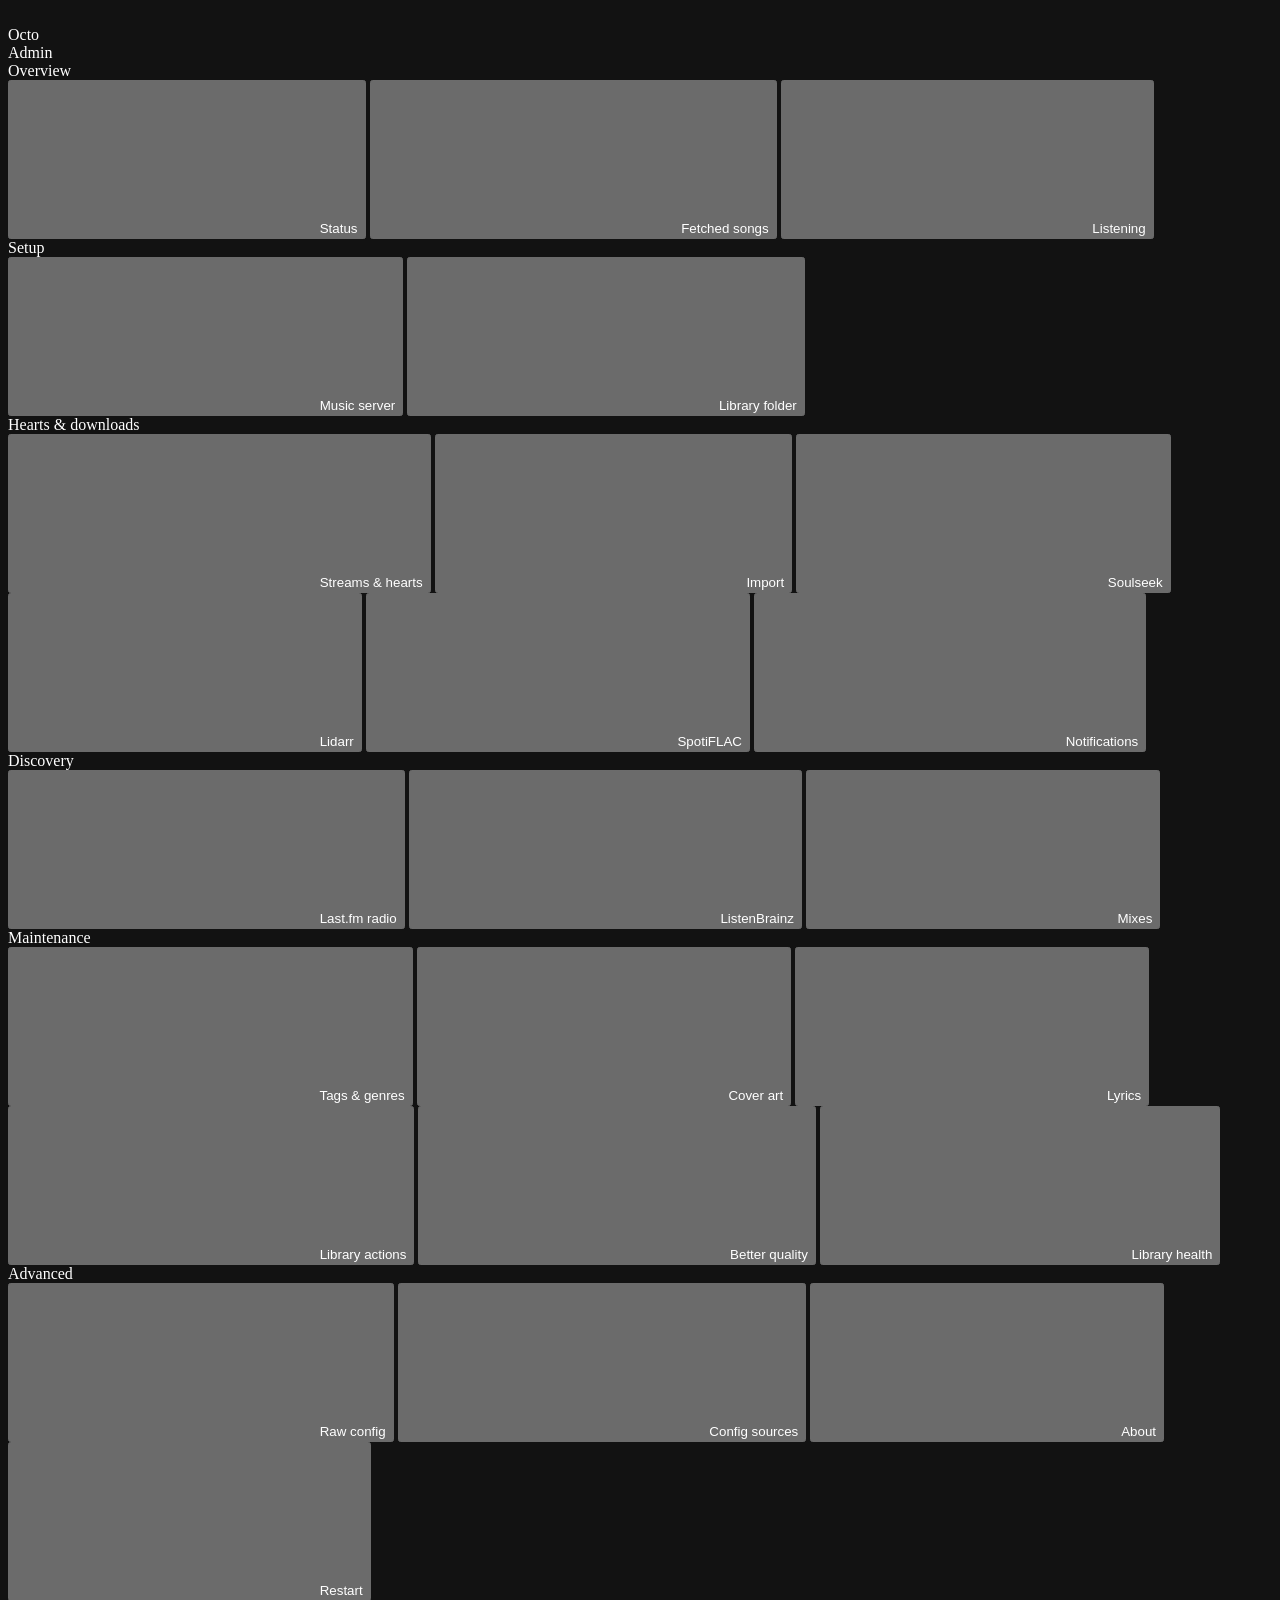
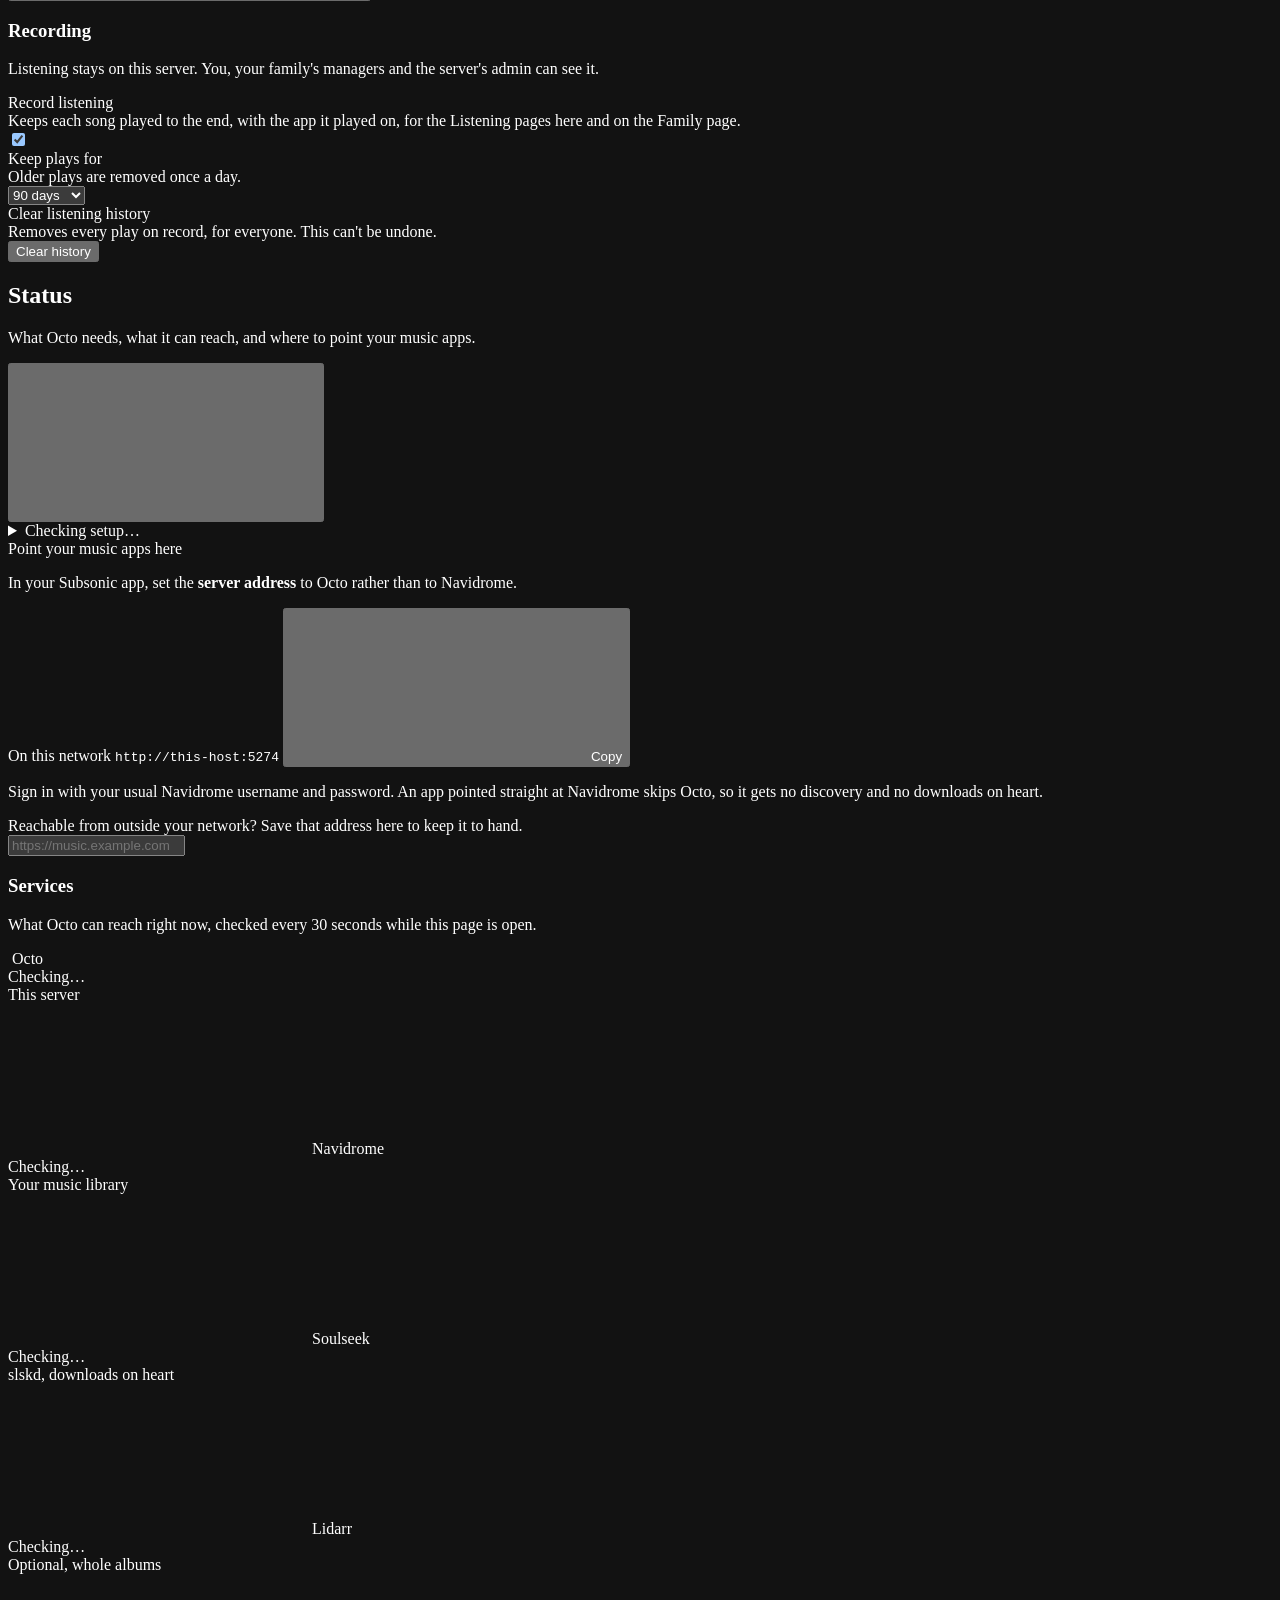
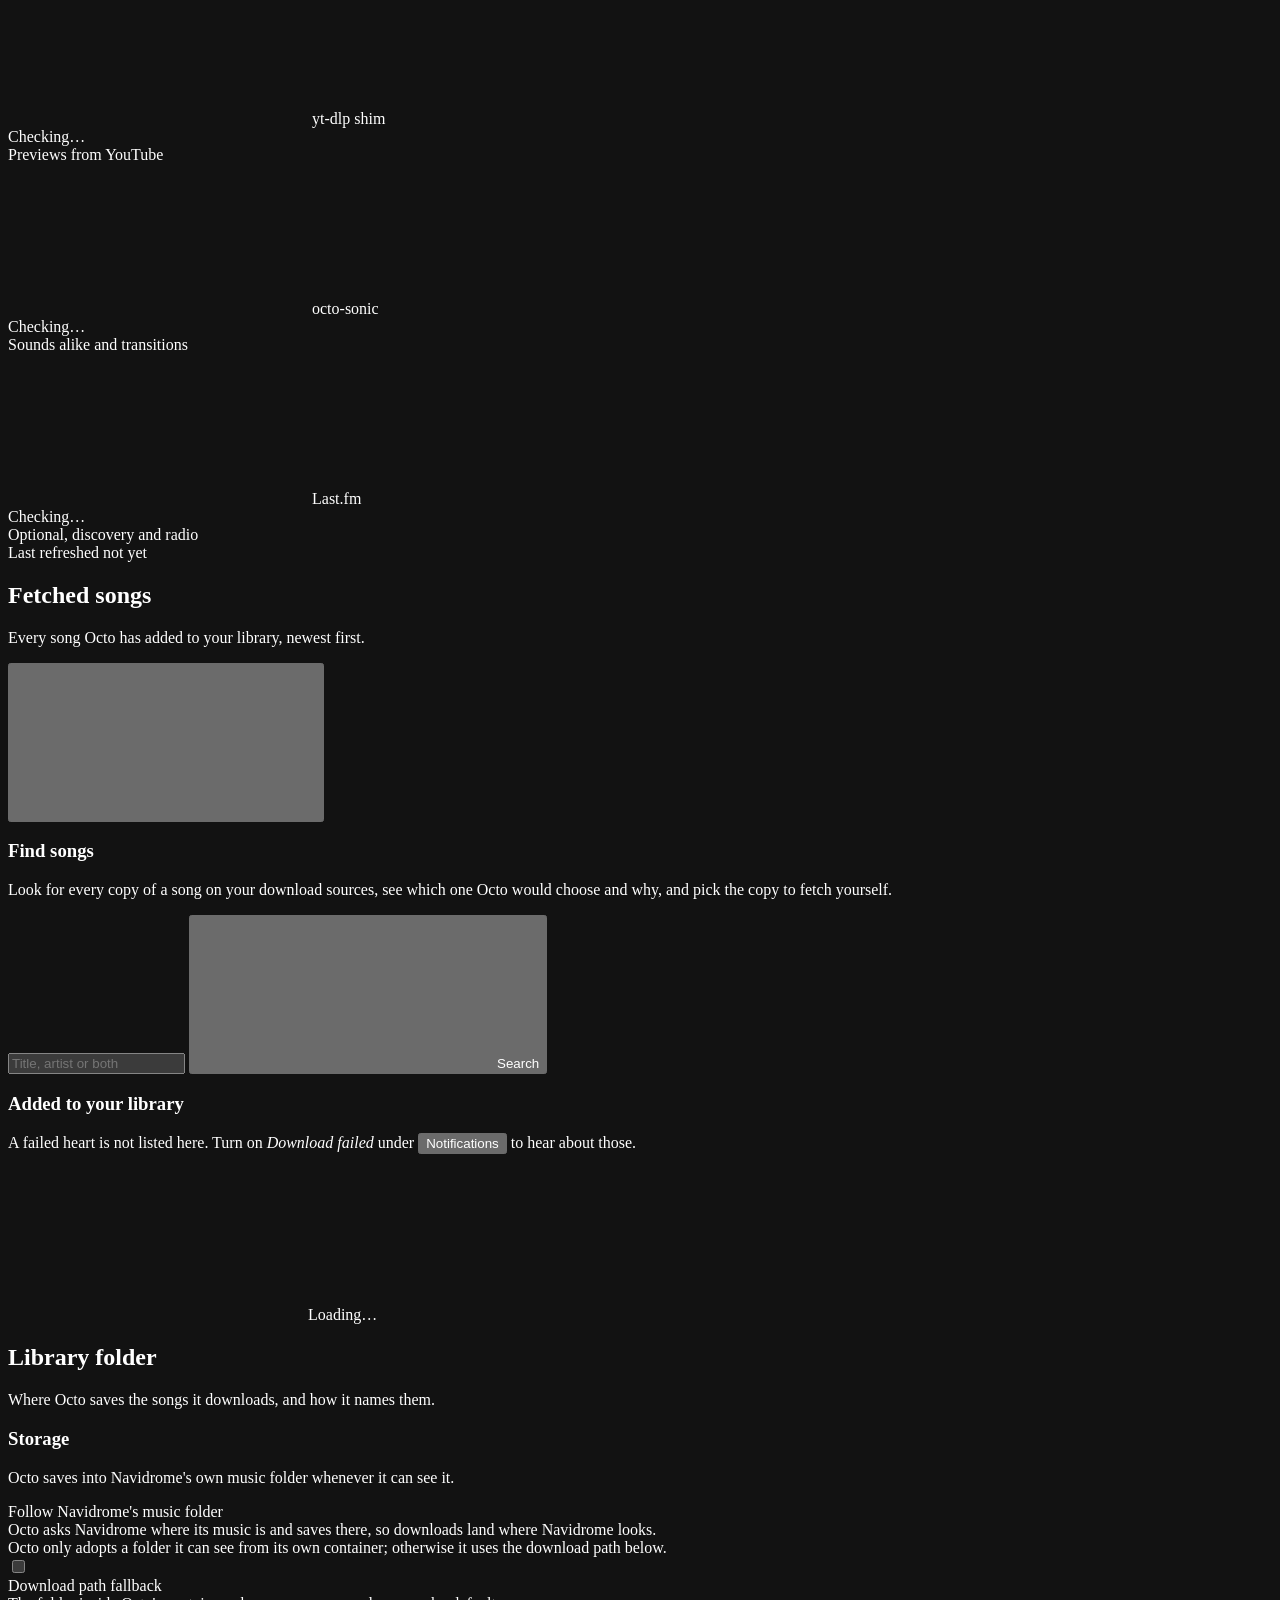
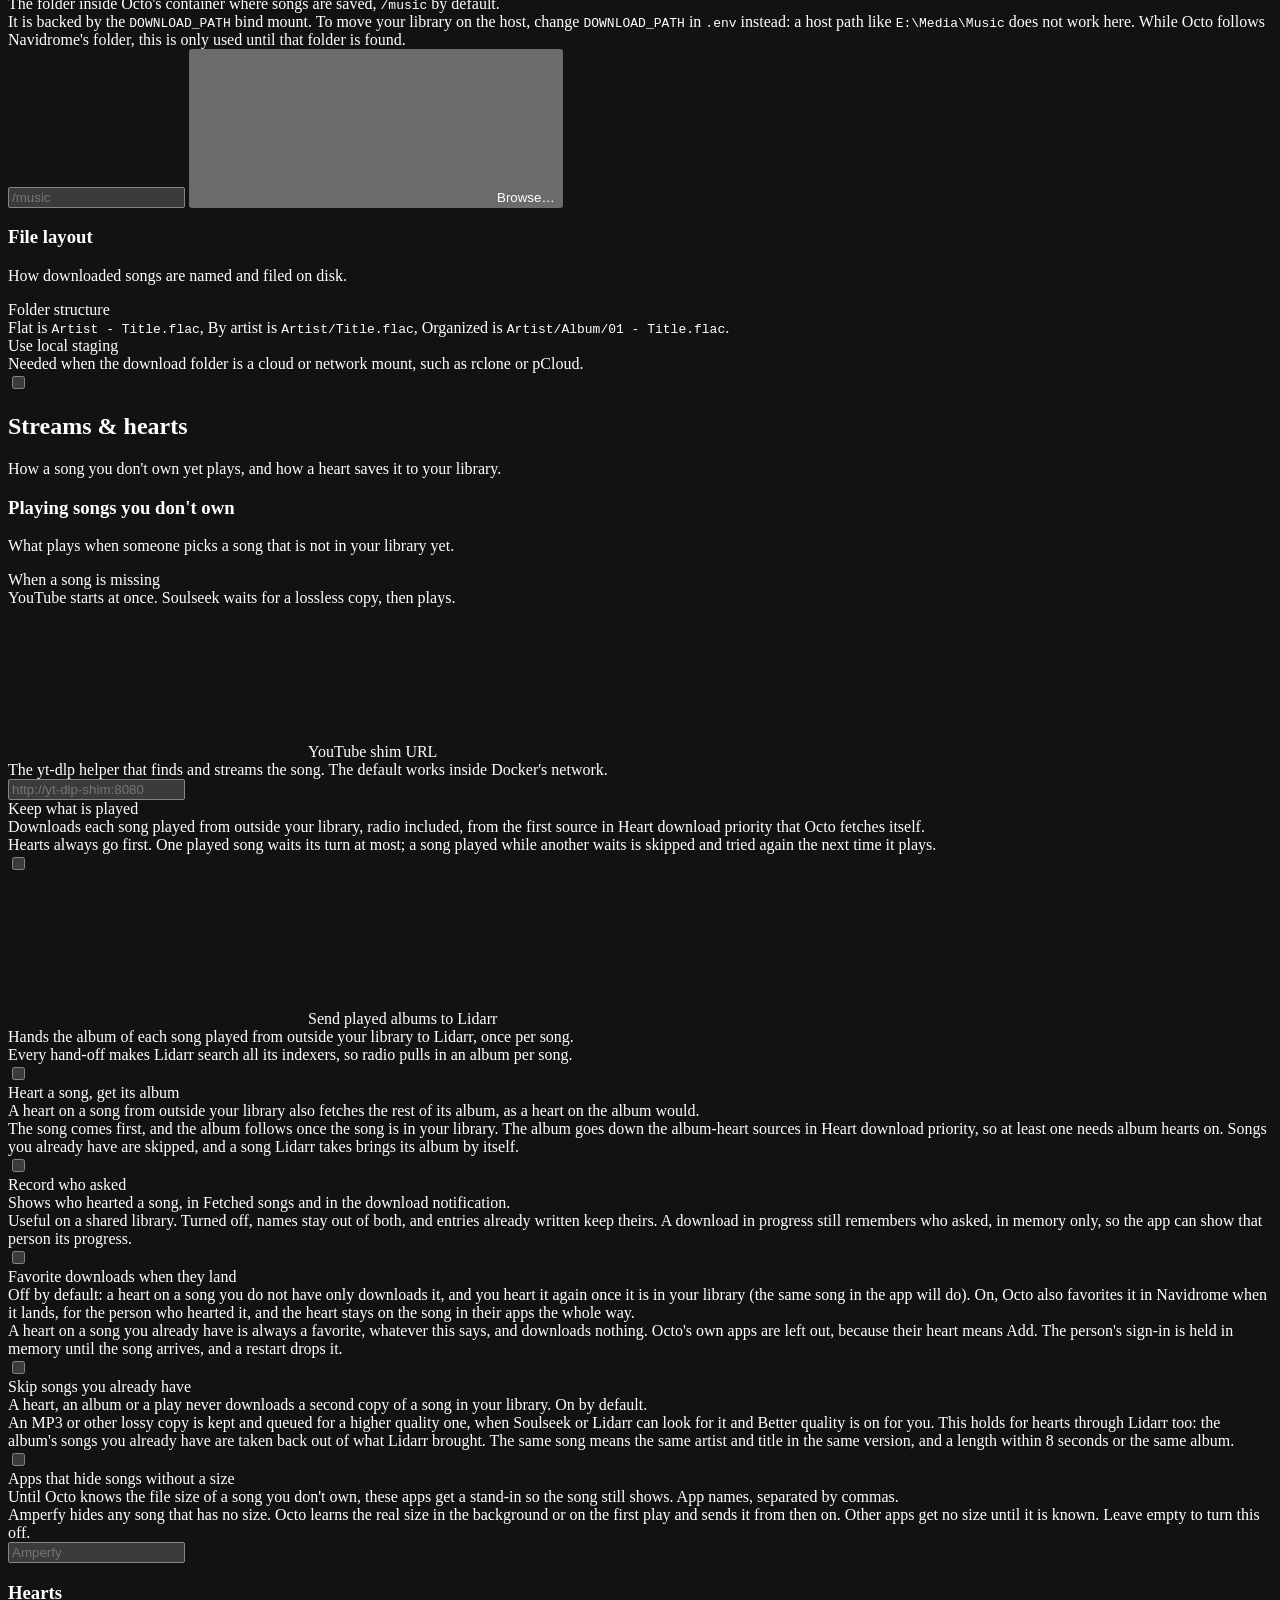
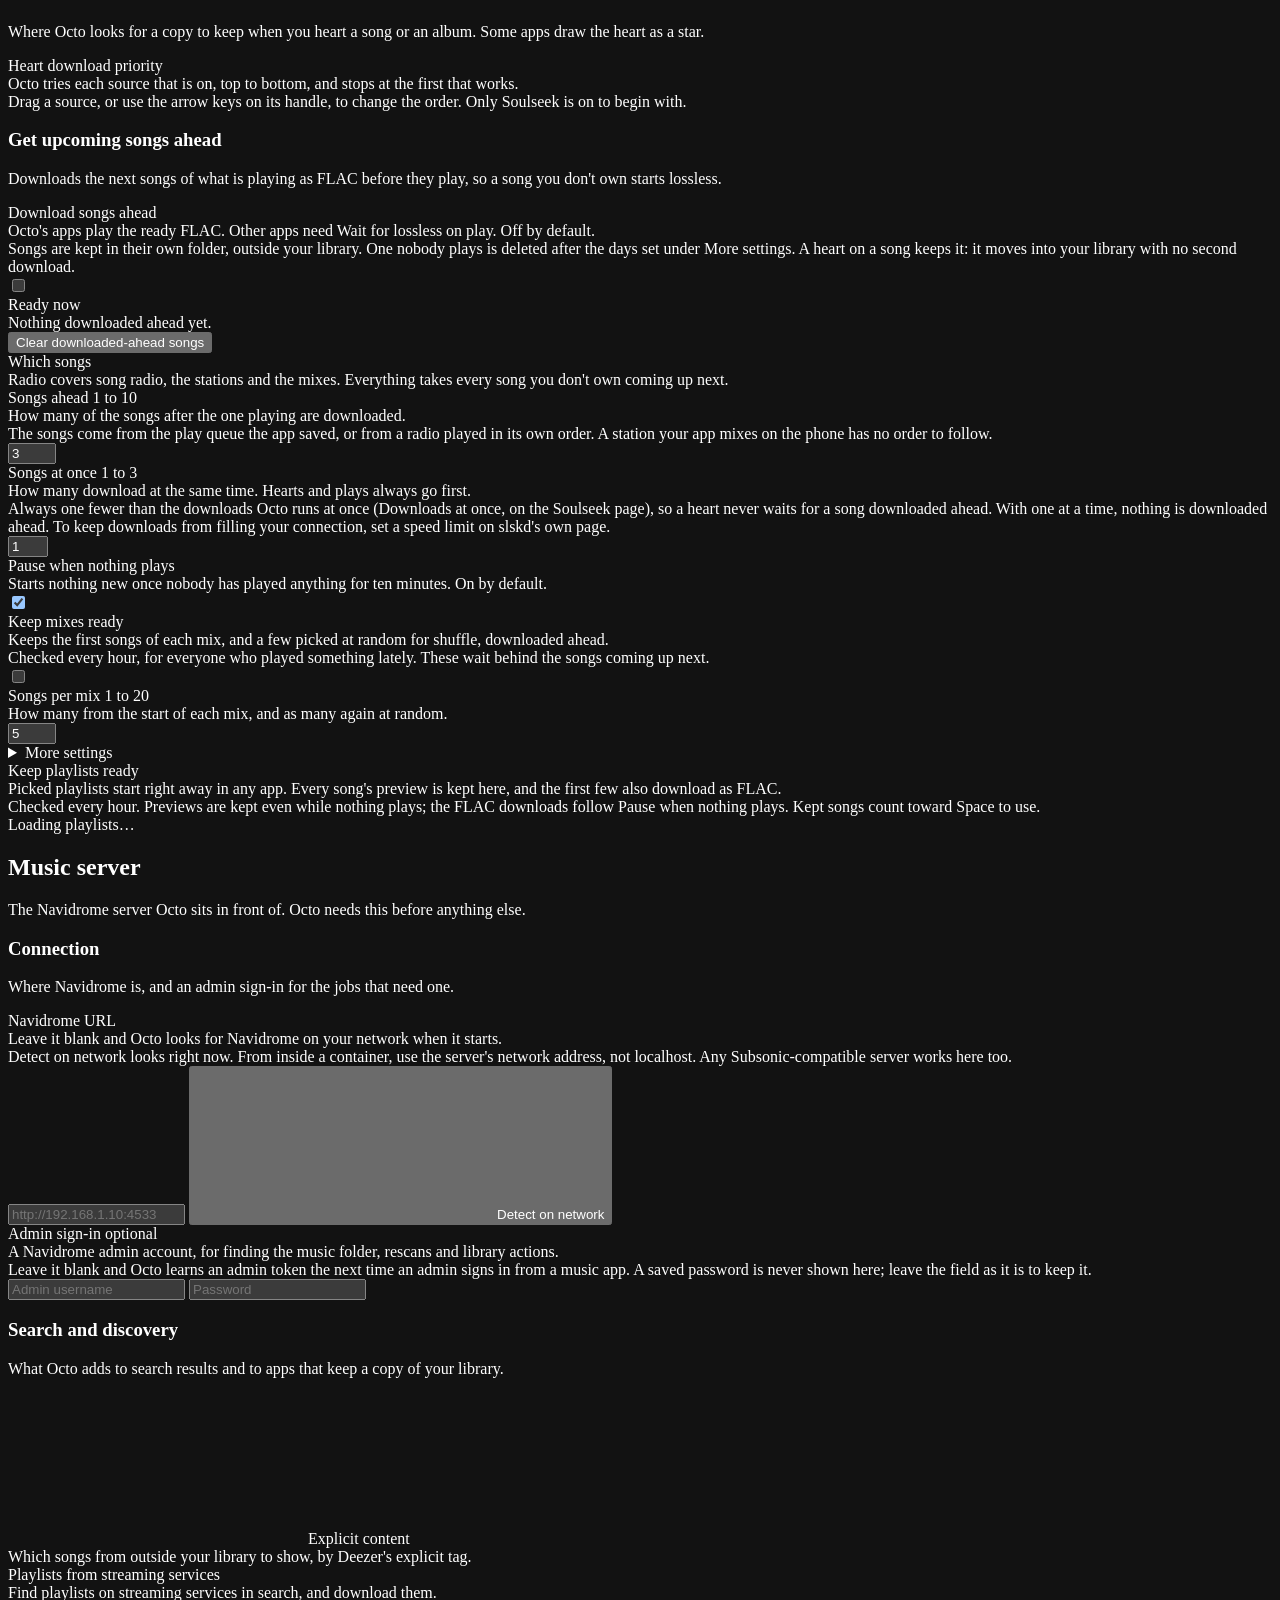
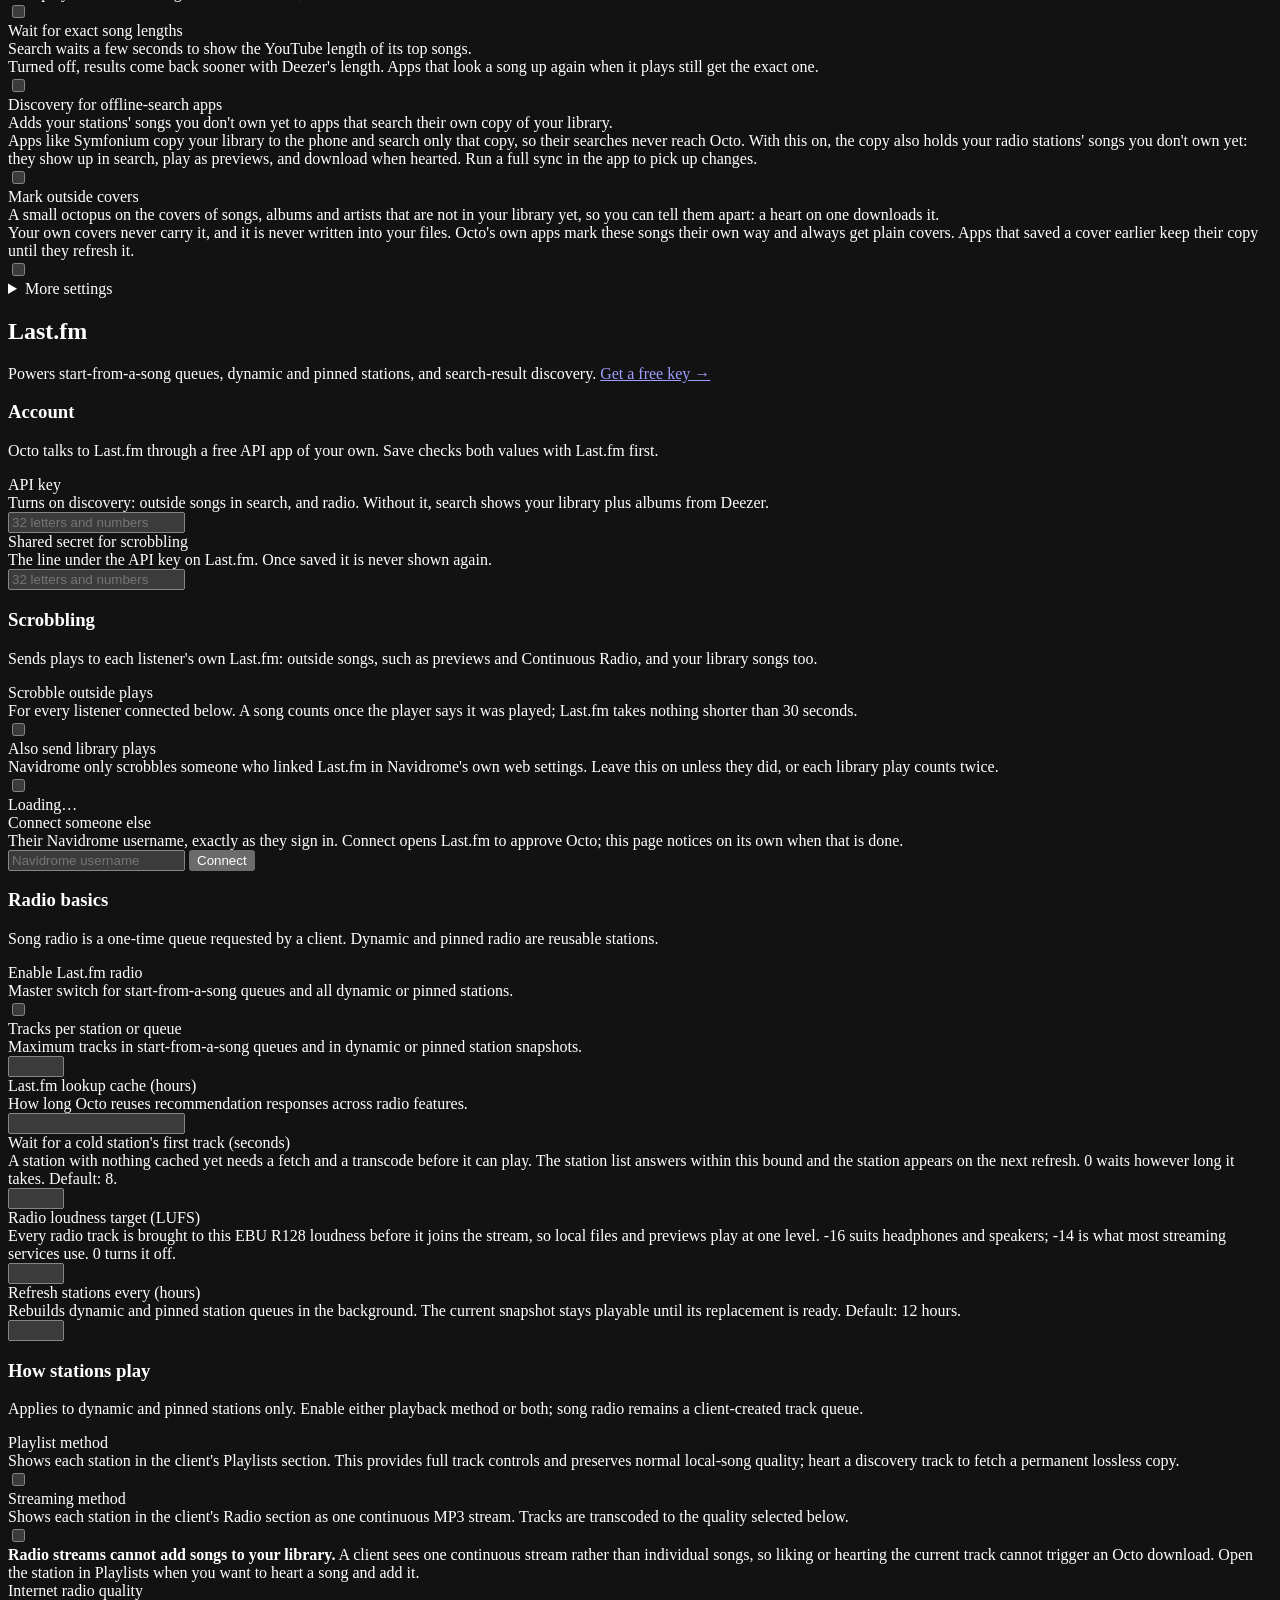
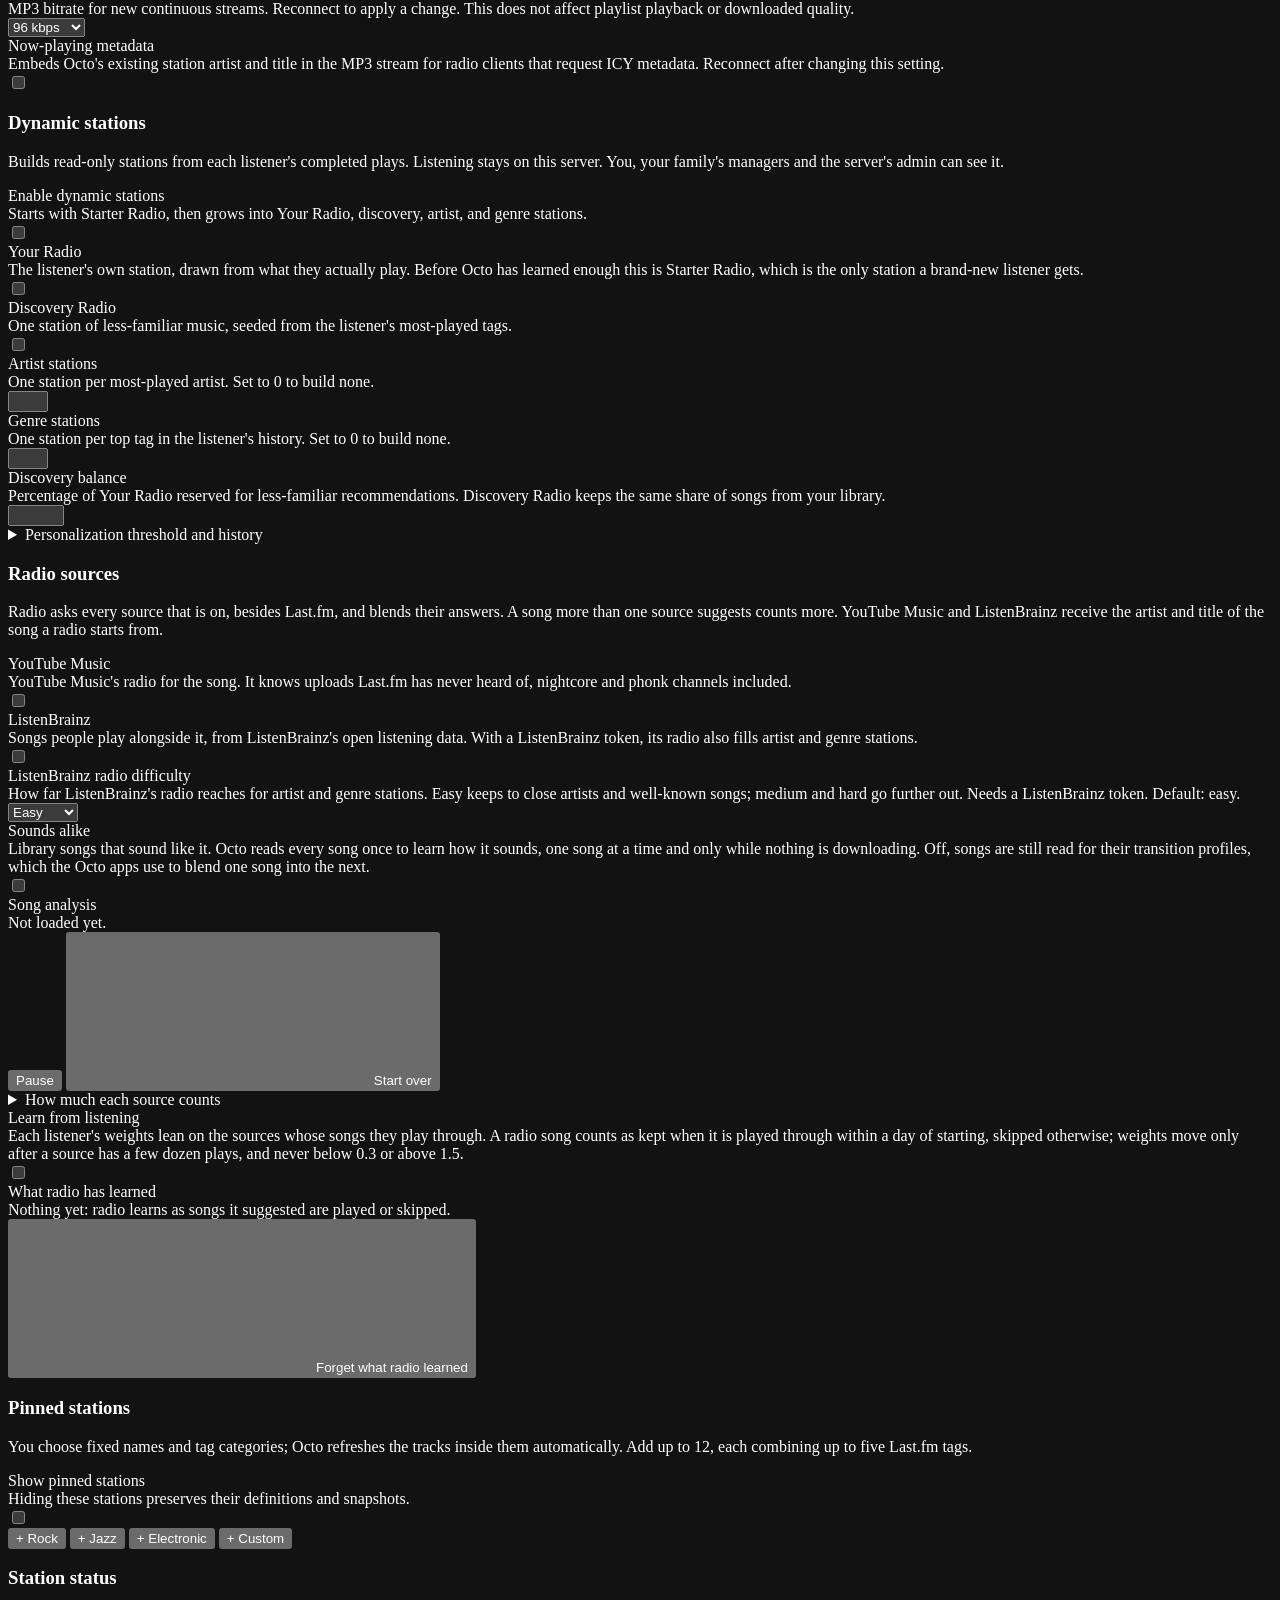
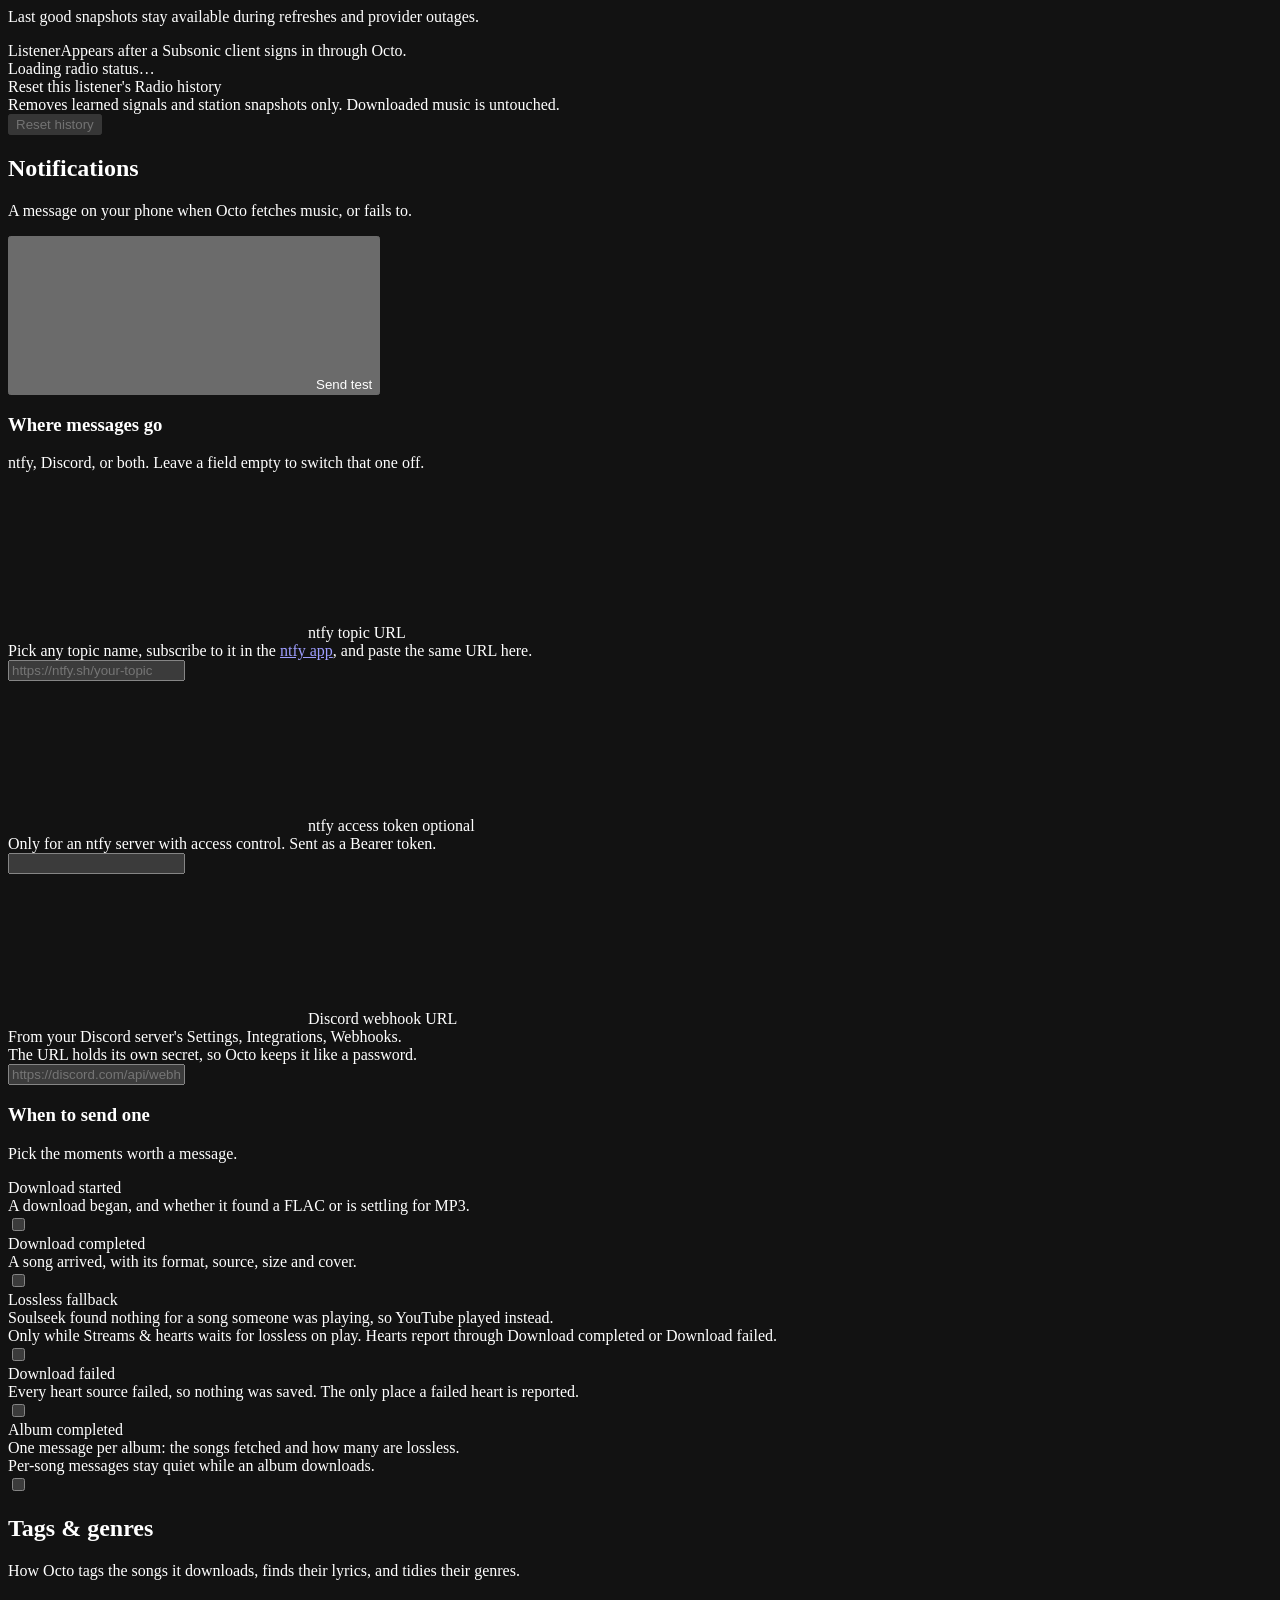
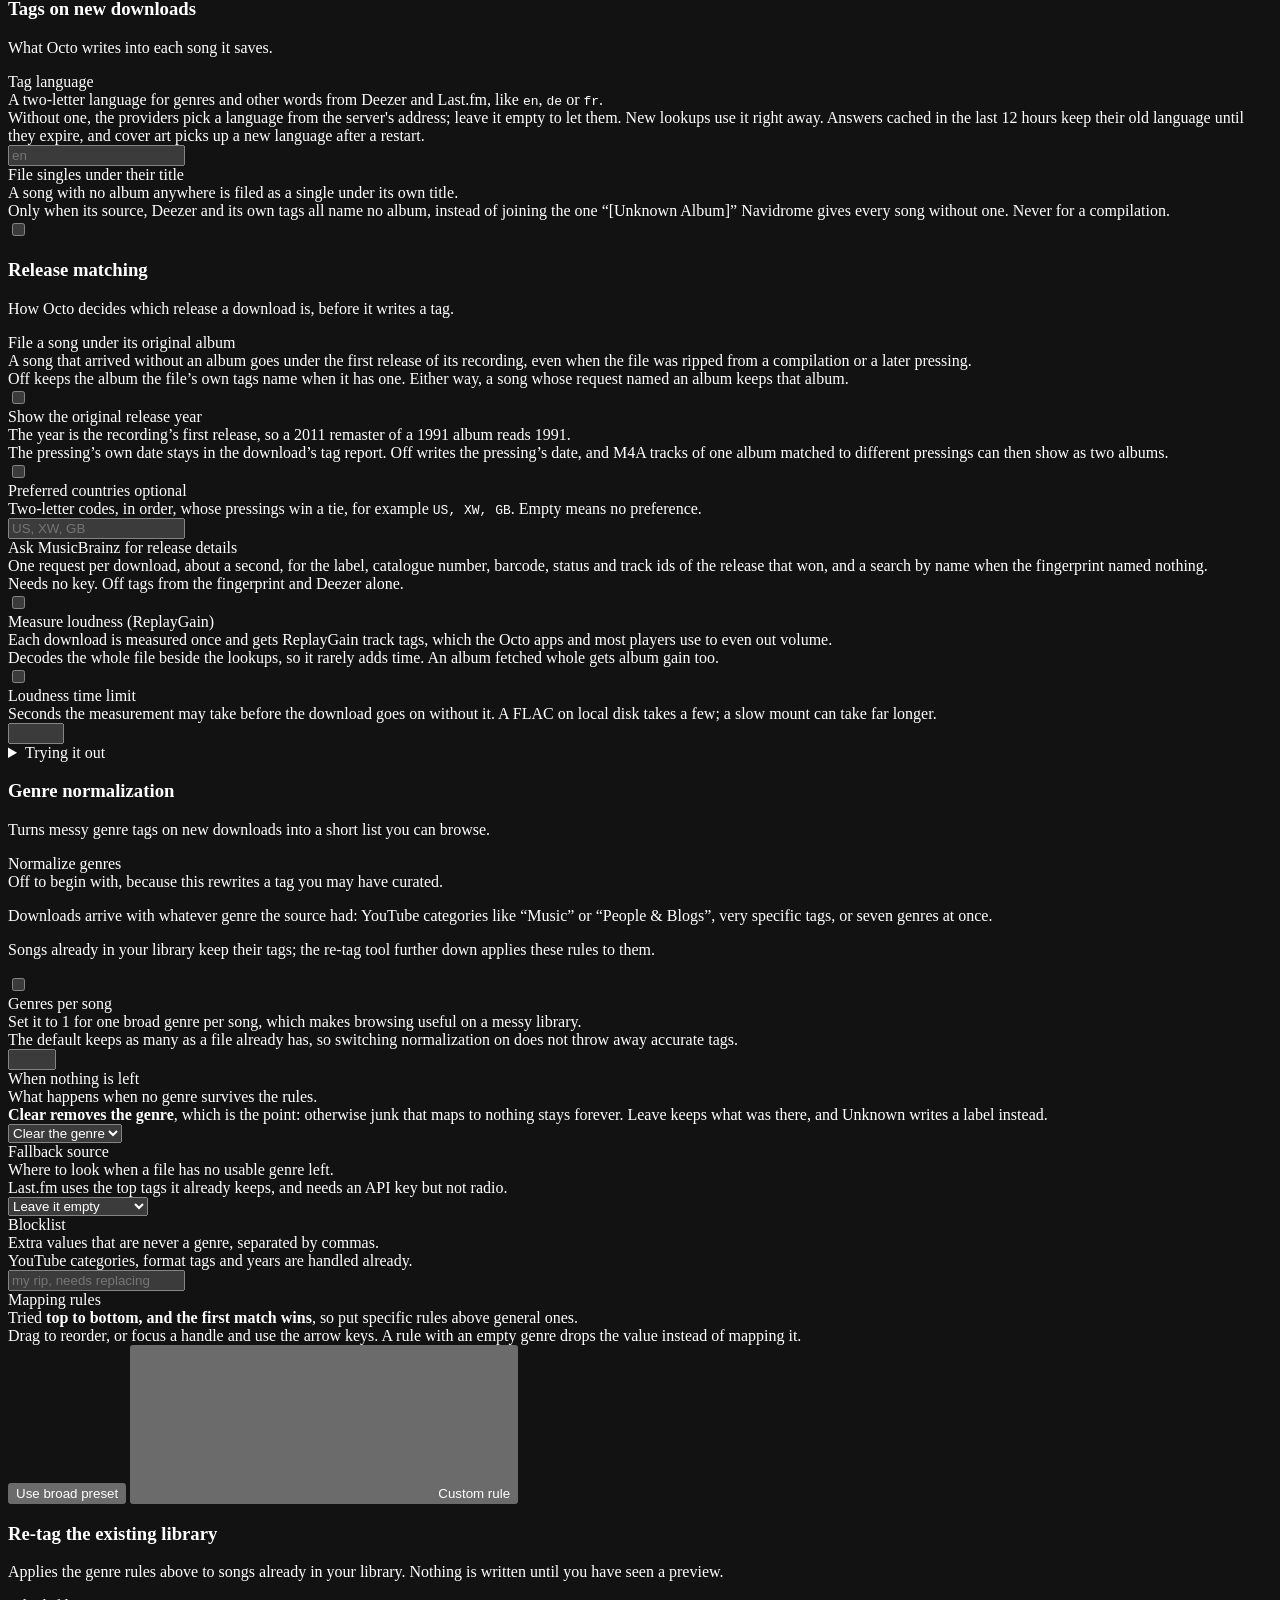
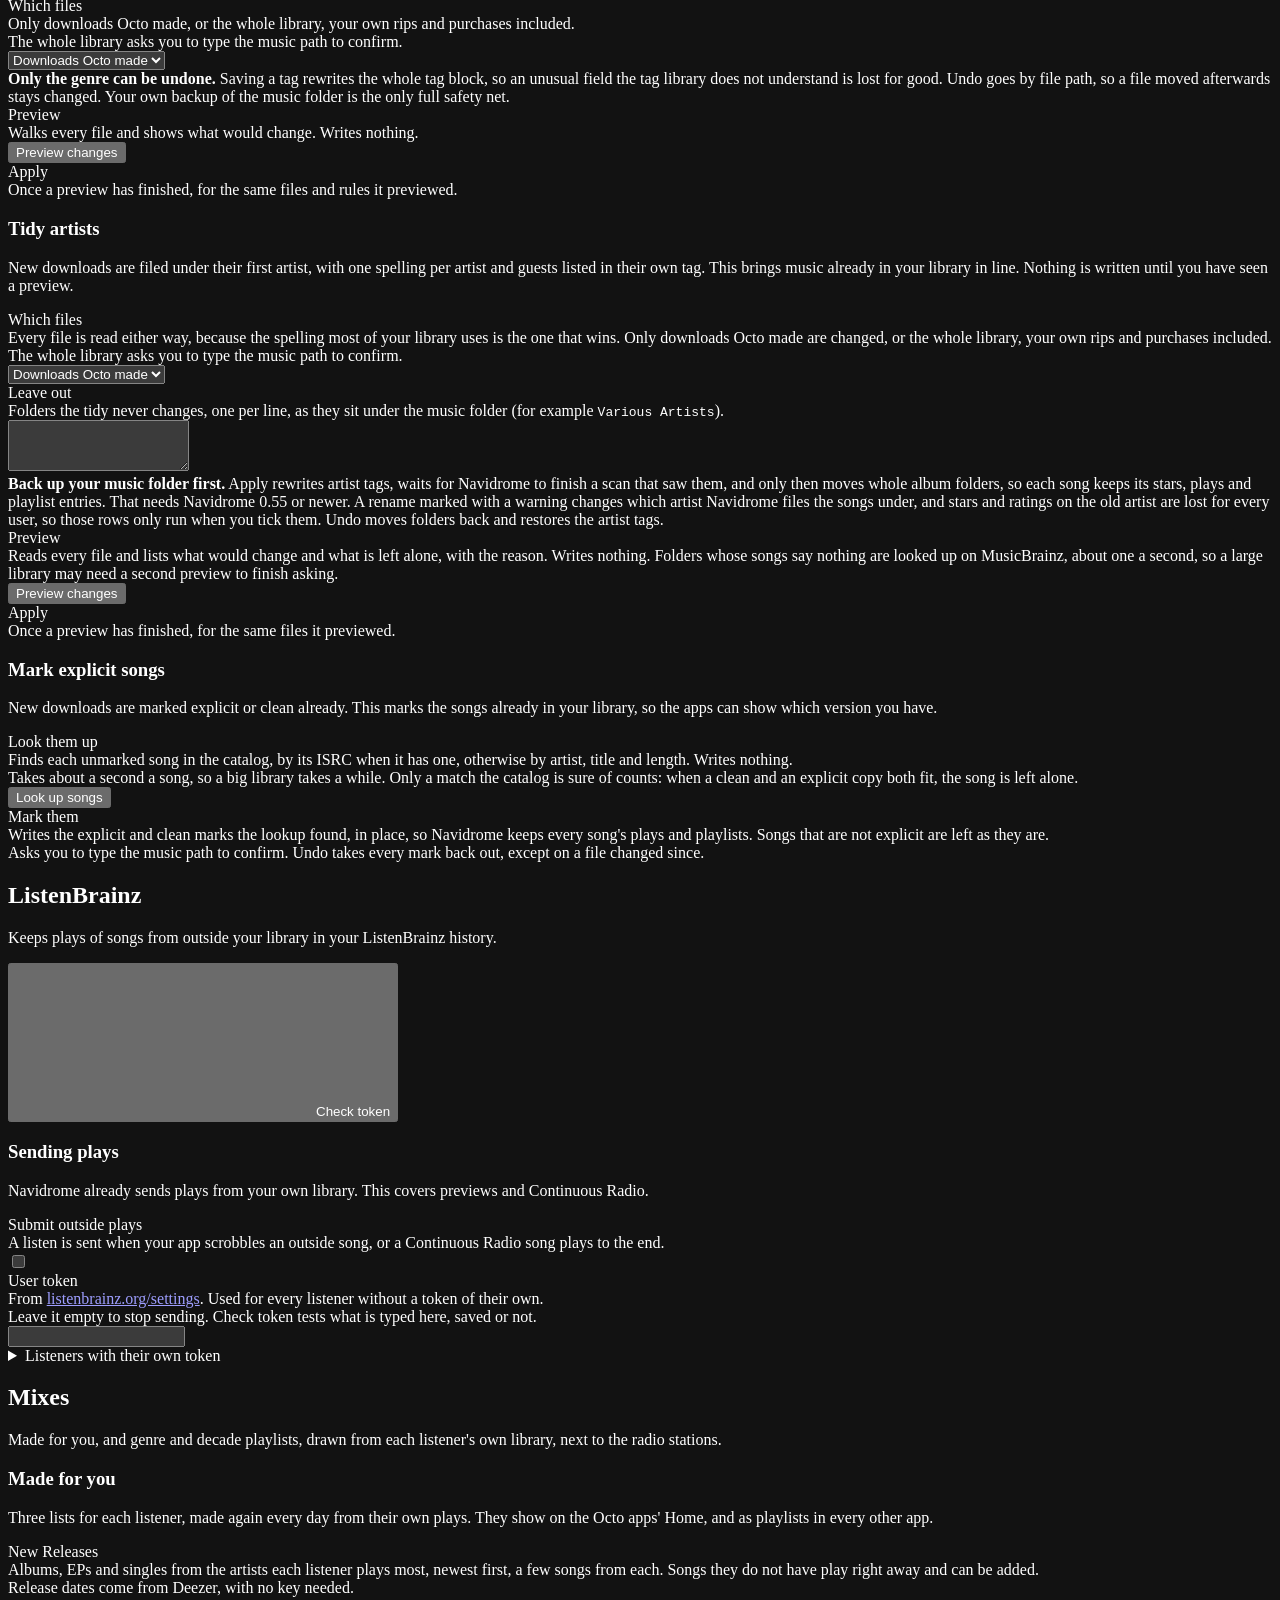
==== commit ce3536a1: "Merge Octo 2026.10.22.1 as the Rust baseline Adopt the released upstream implementation before reapp" ====
--- a/octo/wwwroot/admin/index.html
+++ b/octo/wwwroot/admin/index.html
@@ -3,15 +3,19 @@
 <head>
   <meta charset="UTF-8" />
   <meta name="viewport" content="width=device-width, initial-scale=1" />
+  <meta name="color-scheme" content="dark" />
   <title>Octo</title>
   <!-- Absolute paths so the page renders correctly whether the browser is at
        /admin, /admin/, or /admin/index.html. -->
   <link rel="stylesheet" href="/admin/admin.css" />
+  <link rel="stylesheet" href="/admin/listening.css" />
   <link rel="icon" type="image/png" href="/Assets/octo_logo.png" />
   <link rel="preconnect" href="https://rsms.me" />
   <link rel="stylesheet" href="https://rsms.me/inter/inter.css" />
 </head>
 <body>
+  <!-- Afterglow: the lights behind the glass, colored by the chosen fetched song's cover. -->
+  <div class="ambient" aria-hidden="true"><span class="ambient-light a1"></span><span class="ambient-light a2"></span><span class="ambient-light a3"></span></div>
   <div class="app">
     <!-- ══════════════════════════════════════════════════════════ -->
     <!--  SIDEBAR                                                    -->
@@ -25,106 +29,138 @@
         </div>
       </div>
 
-      <nav class="sidebar-nav">
+      <nav class="sidebar-nav" aria-label="Sections">
         <div class="sidebar-nav-section">
           <div class="sidebar-nav-label">Overview</div>
           <button class="sidebar-nav-item active" data-tab="status">
-            <svg class="icon" viewBox="0 0 16 16" fill="none" stroke="currentColor" stroke-width="1.5">
-              <circle cx="8" cy="8" r="5.5"/><circle cx="8" cy="8" r="1.5" fill="currentColor"/>
-            </svg>
+            <svg class="icon" aria-hidden="true"><use href="#i-pulse"/></svg>
             <span>Status</span>
             <span class="sidebar-nav-badge" data-status-badge></span>
           </button>
           <button class="sidebar-nav-item" data-tab="fetched">
-            <svg class="icon" viewBox="0 0 16 16" fill="none" stroke="currentColor" stroke-width="1.5">
-              <path d="M2 4.5v7a1 1 0 0 0 1 1h10a1 1 0 0 0 1-1v-7"/><path d="M8 2v6.5m0 0L5.5 6M8 8.5 10.5 6"/>
-            </svg>
+            <svg class="icon" aria-hidden="true"><use href="#i-tray-arrow-down"/></svg>
             <span>Fetched songs</span>
           </button>
+          <button class="sidebar-nav-item" data-tab="listening">
+            <svg class="icon" aria-hidden="true"><use href="#i-headphones"/></svg>
+            <span>Listening</span>
+          </button>
         </div>
 
         <div class="sidebar-nav-section">
-          <div class="sidebar-nav-label">Settings</div>
+          <div class="sidebar-nav-label">Setup</div>
+          <button class="sidebar-nav-item" data-tab="subsonic">
+            <svg class="icon brand" aria-hidden="true"><use href="#b-navidrome"/></svg>
+            <span>Music server</span>
+          </button>
           <button class="sidebar-nav-item" data-tab="library">
-            <svg class="icon" viewBox="0 0 16 16" fill="none" stroke="currentColor" stroke-width="1.5">
-              <path d="M2.5 3.5h11v9h-11z"/><path d="M5.5 6.5v3M8 6.5v3M10.5 6.5v3"/>
-            </svg>
-            <span>Library</span>
+            <svg class="icon" aria-hidden="true"><use href="#i-folder-open"/></svg>
+            <span>Library folder</span>
           </button>
+          <!-- Shown only when this server reports Octo Family in /api/admin/status. -->
+          <button class="sidebar-nav-item" data-tab="family" id="family-nav" hidden>
+            <svg class="icon" aria-hidden="true" viewBox="0 0 256 256"><path d="M117.25,157.92a60,60,0,1,0-66.5,0A95.83,95.83,0,0,0,3.53,195.63a8,8,0,1,0,13.4,8.74,80,80,0,0,1,134.14,0,8,8,0,0,0,13.4-8.74A95.83,95.83,0,0,0,117.25,157.92ZM40,108a44,44,0,1,1,44,44A44.05,44.05,0,0,1,40,108Zm210.14,98.7a8,8,0,0,1-11.07-2.33A79.83,79.83,0,0,0,172,168a8,8,0,0,1,0-16,44,44,0,1,0-16.34-84.87,8,8,0,1,1-5.94-14.85,60,60,0,0,1,55.53,105.64,95.83,95.83,0,0,1,47.22,37.71A8,8,0,0,1,250.14,206.7Z"/></svg>
+            <span>Family</span>
+          </button>
+        </div>
+
+        <div class="sidebar-nav-section">
+          <div class="sidebar-nav-label">Hearts &amp; downloads</div>
           <button class="sidebar-nav-item" data-tab="downloads">
-            <svg class="icon" viewBox="0 0 16 16" fill="none" stroke="currentColor" stroke-width="1.5">
-              <path d="M8 2.5v7M5 7l3 3 3-3M3.5 13h9"/>
-            </svg>
-            <span>Streams &amp; downloads</span>
+            <svg class="icon" aria-hidden="true"><use href="#i-heart"/></svg>
+            <span>Streams &amp; hearts</span>
           </button>
-          <button class="sidebar-nav-item" data-tab="subsonic">
-            <svg class="icon" viewBox="0 0 16 16" fill="none" stroke="currentColor" stroke-width="1.5">
-              <circle cx="8" cy="8" r="5.5"/><path d="M3 8a5 5 0 0 1 10 0"/>
-            </svg>
-            <span>Subsonic</span>
-          </button>
-          <button class="sidebar-nav-item" data-tab="lastfm">
-            <svg class="icon" viewBox="0 0 16 16" fill="none" stroke="currentColor" stroke-width="1.5">
-              <path d="M2 9.5v0a4 4 0 1 1 4-4l2 6a4 4 0 1 0 4-4"/>
-            </svg>
-            <span>Last.fm</span>
-          </button>
-          <button class="sidebar-nav-item" data-tab="listenbrainz">
-            <svg class="icon" viewBox="0 0 16 16" fill="none" stroke="currentColor" stroke-width="1.5">
-              <path d="M3 12V4M6.5 12V7M10 12V5M13.5 12V9"/>
-            </svg>
-            <span>ListenBrainz</span>
-          </button>
-          <button class="sidebar-nav-item" data-tab="notifications">
-            <svg class="icon" viewBox="0 0 16 16" fill="none" stroke="currentColor" stroke-width="1.5">
-              <path d="M8 2a4 4 0 0 0-4 4v3L2.5 11h11L12 9V6a4 4 0 0 0-4-4z"/><path d="M6.5 13a1.5 1.5 0 0 0 3 0"/>
-            </svg>
-            <span>Notifications</span>
+          <button class="sidebar-nav-item" data-tab="imports">
+            <svg class="icon" aria-hidden="true"><use href="#i-playlist"/></svg>
+            <span>Import</span>
           </button>
           <button class="sidebar-nav-item" data-tab="soulseek">
-            <svg class="icon" viewBox="0 0 16 16" fill="none" stroke="currentColor" stroke-width="1.5">
-              <circle cx="7" cy="7" r="4"/><path d="m10 10 3 3"/>
-            </svg>
+            <svg class="icon brand" aria-hidden="true"><use href="#b-slskd"/></svg>
             <span>Soulseek</span>
           </button>
           <button class="sidebar-nav-item" data-tab="lidarr">
-            <svg class="icon" viewBox="0 0 16 16" fill="none" stroke="currentColor" stroke-width="1.5">
-              <path d="M3 3.5h10v9H3z"/><path d="M5.5 6h5M5.5 8.5h5M5.5 11h3"/>
-            </svg>
+            <svg class="icon brand" aria-hidden="true"><use href="#b-lidarr"/></svg>
             <span>Lidarr</span>
+          </button>
+          <button class="sidebar-nav-item" data-tab="spotiflac">
+            <svg class="icon" aria-hidden="true"><use href="#i-plugs-connected"/></svg>
+            <span>SpotiFLAC</span>
+          </button>
+          <button class="sidebar-nav-item" data-tab="notifications">
+            <svg class="icon" aria-hidden="true"><use href="#i-bell"/></svg>
+            <span>Notifications</span>
+          </button>
+        </div>
+
+        <div class="sidebar-nav-section">
+          <div class="sidebar-nav-label">Discovery</div>
+          <button class="sidebar-nav-item" data-tab="lastfm">
+            <svg class="icon brand" aria-hidden="true"><use href="#b-lastfm"/></svg>
+            <span>Last.fm radio</span>
+          </button>
+          <button class="sidebar-nav-item" data-tab="listenbrainz">
+            <svg class="icon brand" aria-hidden="true"><use href="#b-listenbrainz"/></svg>
+            <span>ListenBrainz</span>
+          </button>
+          <button class="sidebar-nav-item" data-tab="mixes">
+            <svg class="icon" aria-hidden="true"><use href="#i-playlist"/></svg>
+            <span>Mixes</span>
+          </button>
+        </div>
+
+        <div class="sidebar-nav-section">
+          <div class="sidebar-nav-label">Maintenance</div>
+          <button class="sidebar-nav-item" data-tab="tags">
+            <svg class="icon" aria-hidden="true"><use href="#i-tag"/></svg>
+            <span>Tags &amp; genres</span>
+          </button>
+          <button class="sidebar-nav-item" data-tab="covers">
+            <svg class="icon" aria-hidden="true"><use href="#i-image-square"/></svg>
+            <span>Cover art</span>
+          </button>
+          <button class="sidebar-nav-item" data-tab="lyrics">
+            <svg class="icon" aria-hidden="true"><use href="#i-microphone-stage"/></svg>
+            <span>Lyrics</span>
+          </button>
+          <button class="sidebar-nav-item" data-tab="libraryactions">
+            <svg class="icon" aria-hidden="true"><use href="#i-wrench"/></svg>
+            <span>Library actions</span>
+          </button>
+          <button class="sidebar-nav-item" data-tab="lossy">
+            <svg class="icon" aria-hidden="true"><use href="#i-arrows-clockwise"/></svg>
+            <span>Better quality</span>
+          </button>
+          <button class="sidebar-nav-item" data-tab="health">
+            <svg class="icon" aria-hidden="true"><use href="#i-check-circle"/></svg>
+            <span>Library health</span>
           </button>
         </div>
 
         <div class="sidebar-nav-section">
           <div class="sidebar-nav-label">Advanced</div>
           <button class="sidebar-nav-item" data-tab="raw">
-            <svg class="icon" viewBox="0 0 16 16" fill="none" stroke="currentColor" stroke-width="1.5">
-              <path d="m6 4-3 4 3 4M10 4l3 4-3 4"/>
-            </svg>
+            <svg class="icon" aria-hidden="true"><use href="#i-brackets-curly"/></svg>
             <span>Raw config</span>
           </button>
           <button class="sidebar-nav-item" data-tab="sources">
-            <svg class="icon" viewBox="0 0 16 16" fill="none" stroke="currentColor" stroke-width="1.5">
-              <rect x="2.5" y="3" width="11" height="2.5"/>
-              <rect x="2.5" y="6.75" width="11" height="2.5"/>
-              <rect x="2.5" y="10.5" width="11" height="2.5"/>
-            </svg>
+            <svg class="icon" aria-hidden="true"><use href="#i-stack"/></svg>
             <span>Config sources</span>
           </button>
           <button class="sidebar-nav-item" data-tab="about">
-            <svg class="icon" viewBox="0 0 16 16" fill="none" stroke="currentColor" stroke-width="1.5">
-              <circle cx="8" cy="8" r="5.5"/><path d="M8 7v3M8 5v.5"/>
-            </svg>
+            <svg class="icon" aria-hidden="true"><use href="#i-info"/></svg>
             <span>About</span>
           </button>
         </div>
       </nav>
 
       <div class="sidebar-footer">
+        <p class="sidebar-signed-in" id="signed-in" hidden>
+          <span id="signed-in-user"></span>
+          <button type="button" class="link-btn" id="sign-out">Sign out</button>
+          <button type="button" class="link-btn" id="sign-out-everywhere">Sign out everywhere</button>
+        </p>
         <button id="restart-btn" class="btn btn-ghost btn-block" title="Restart container so settings flagged 'restart required' take effect">
-          <svg class="icon" viewBox="0 0 16 16" fill="none" stroke="currentColor" stroke-width="1.5">
-            <path d="M13.5 8a5.5 5.5 0 1 1-1.6-3.9"/><path d="M13.5 2v3h-3"/>
-          </svg>
+          <svg class="icon" aria-hidden="true"><use href="#i-arrow-clockwise"/></svg>
           <span>Restart</span>
         </button>
       </div>
@@ -134,44 +170,112 @@
     <!--  CONTENT                                                    -->
     <!-- ══════════════════════════════════════════════════════════ -->
     <main class="content">
+      <div class="notice notice-error app-banner" id="signin-off-banner" role="alert" hidden>
+        Sign-in is off (<code>ADMIN_SIGN_IN=off</code>), so anyone who can reach this page can change Octo. Only run it this way behind a proxy that signs people in.
+      </div>
+      <div class="notice notice-error app-banner" id="settings-unavailable" role="alert" hidden>
+        <span><span class="msg"></span> Saving is off until they load, so nothing blank is written over them.</span>
+        <button type="button" class="btn btn-ghost" id="settings-retry">Try again</button>
+      </div>
+      <div class="notice notice-warn app-banner" id="config-invalid-banner" role="alert" hidden>
+        <span><strong>settings.json can't be read,</strong> so Octo won't save over it, and changes stored there may not be in effect. Fix it under <button type="button" class="link-button" data-open-tab="raw">Raw config</button>.</span>
+      </div>
+      <div class="notice notice-warn app-banner" id="restart-pending" role="status" hidden></div>
+      <div class="notice notice-update app-banner" id="update-banner" role="status" hidden>
+        <span id="update-banner-text"></span>
+        <span class="update-banner-actions">
+          <button type="button" class="btn btn-ghost" id="update-banner-notes">What's new</button>
+          <button type="button" class="btn btn-primary" id="update-banner-go">Update</button>
+          <button type="button" class="btn btn-ghost" id="update-banner-later">Later</button>
+        </span>
+      </div>
+
+      <!-- ─── LISTENING: drawn by /admin/listening.js ────────────── -->
+      <section data-pane="listening">
+        <div class="ls-mount" id="listening-root"></div>
+        <div class="set-section">
+          <div class="set-head">
+            <h3 class="set-title">Recording</h3>
+            <p class="set-desc">Listening stays on this server. You, your family's managers and the server's admin can see it.</p>
+          </div>
+          <form data-section="listening" class="set-card">
+            <div class="set-row">
+              <div class="set-info"><div class="set-info-t">Record listening</div><div class="set-info-d">Keeps each song played to the end, with the app it played on, for the Listening pages here and on the Family page.</div></div>
+              <label class="switch"><input type="checkbox" id="f-listening-enabled" name="Listening.Enabled" checked /><span class="sw-track"></span><span class="sw-thumb"></span></label>
+            </div>
+            <div class="set-row">
+              <div class="set-info"><div class="set-info-t">Keep plays for</div><div class="set-info-d">Older plays are removed once a day.</div></div>
+              <select class="set-input" id="f-listening-keep" name="Listening.KeepDays" data-number="true">
+                <option value="30">30 days</option>
+                <option value="90" selected>90 days</option>
+                <option value="180">180 days</option>
+                <option value="365">A year</option>
+              </select>
+            </div>
+          </form>
+        </div>
+        <div class="set-section">
+          <div class="set-card">
+            <div class="set-row">
+              <div class="set-info"><div class="set-info-t">Clear listening history</div><div class="set-info-d">Removes every play on record, for everyone. This can't be undone.</div></div>
+              <button type="button" class="btn btn-danger" id="listening-clear">Clear history</button>
+            </div>
+          </div>
+        </div>
+      </section>
 
       <!-- ─── STATUS ──────────────────────────────────────────── -->
       <section data-pane="status" class="active">
         <header class="page-header">
           <div>
             <h1>Status</h1>
-            <p>Live health of every component.</p>
-          </div>
-          <button class="btn btn-ghost" id="status-refresh" aria-label="Refresh status">
-            <svg class="icon" viewBox="0 0 16 16" fill="none" stroke="currentColor" stroke-width="1.5">
-              <path d="M13.5 8a5.5 5.5 0 1 1-1.6-3.9"/><path d="M13.5 2v3h-3"/>
-            </svg>
+            <p>What Octo needs, what it can reach, and where to point your music apps.</p>
+          </div>
+          <button class="btn btn-ghost btn-icon" id="status-refresh" aria-label="Refresh status" title="Check again">
+            <svg class="icon" aria-hidden="true"><use href="#i-arrows-clockwise"/></svg>
           </button>
         </header>
 
+        <section class="now-card" id="latest-fetched" aria-labelledby="latest-title" hidden>
+          <img class="now-art" id="latest-art" alt="" hidden />
+          <div class="now-text">
+            <span class="now-kicker" id="latest-kicker">Latest fetched</span>
+            <h2 class="now-title" id="latest-title"></h2>
+            <span class="now-sub" id="latest-sub"></span>
+            <div class="now-chips" id="latest-chips"></div>
+          </div>
+          <div class="now-recent">
+            <span class="now-kicker quiet" id="latest-covers-label">Recently added</span>
+            <div class="now-covers" id="latest-covers" role="group" aria-labelledby="latest-covers-label"></div>
+            <a class="now-all" href="#fetched">All fetched songs</a>
+          </div>
+        </section>
+
+        <details class="set-card setup-checklist" id="setup-checklist-wrap">
+          <summary id="setup-summary">Checking setup…</summary>
+          <div id="setup-checklist"></div>
+        </details>
+
         <div class="callout callout-accent" id="point-at-octo">
-          <div class="callout-title">Point your music apps here, not at Navidrome</div>
-          <p>
-            Octo sits in front of Navidrome. In Feishin, Symfonium, Arpeggi, or any Subsonic app,
-            set the <strong>server address</strong> to Octo:
-          </p>
+          <div class="callout-title">Point your music apps here</div>
+          <p>In your Subsonic app, set the <strong>server address</strong> to Octo rather than to Navidrome.</p>
           <div class="callout-address">
             <span class="callout-address-label">On this network</span>
             <code id="octo-address">http://this-host:5274</code>
-            <button type="button" class="btn btn-ghost" id="copy-octo-address">Copy</button>
+            <button type="button" class="btn btn-ghost" id="copy-octo-address"><svg class="icon" aria-hidden="true"><use href="#i-copy"/></svg><span>Copy</span></button>
           </div>
           <div class="callout-address" id="octo-public-address-row" hidden>
             <span class="callout-address-label">Away from home</span>
             <code id="octo-public-address"></code>
-            <button type="button" class="btn btn-ghost" id="copy-octo-public-address">Copy</button>
+            <button type="button" class="btn btn-ghost" id="copy-octo-public-address"><svg class="icon" aria-hidden="true"><use href="#i-copy"/></svg><span>Copy</span></button>
           </div>
           <p class="callout-fine">
-            Use your Subsonic username and password as usual. If an app points straight at Navidrome
-            it bypasses Octo, and discovery and download-on-star won't work.
+            Sign in with your usual Navidrome username and password. An app pointed straight at
+            Navidrome skips Octo, so it gets no discovery and no downloads on heart.
           </p>
-          <form data-section="server" class="callout-form">
+          <form data-section="server" class="callout-form" id="public-address" data-spot="public-address">
             <label class="callout-address-label" for="f-public-url">
-              Reachable from outside your network? Save the address here so it is always to hand.
+              Reachable from outside your network? Save that address here to keep it to hand.
             </label>
             <div class="set-inline">
               <input class="set-input" id="f-public-url" name="Server.PublicUrl"
@@ -180,60 +284,79 @@
           </form>
         </div>
 
+        <div class="set-head">
+          <h3 class="set-title">Services</h3>
+          <p class="set-desc">What Octo can reach right now, checked every 30 seconds while this page is open.</p>
+        </div>
         <div class="status-grid" id="status-grid">
           <article class="status-card" data-svc="octo">
             <div class="status-card-head">
+              <span class="status-card-mark"><img class="status-card-logo" src="/Assets/octo_logo.png" alt="" /></span>
+              <span class="status-card-title">Octo</span>
               <span class="status-dot pending"></span>
-              <span class="status-card-title">Octo</span>
-            </div>
-            <div class="status-card-body">probing…</div>
-            <div class="status-card-foot">octo · main app</div>
+            </div>
+            <div class="status-card-body">Checking…</div>
+            <div class="status-card-foot">This server</div>
           </article>
           <article class="status-card" data-svc="navidrome">
             <div class="status-card-head">
+              <span class="status-card-mark"><svg class="icon brand" aria-hidden="true"><use href="#b-navidrome"/></svg></span>
+              <span class="status-card-title">Navidrome</span>
               <span class="status-dot pending"></span>
-              <span class="status-card-title">Navidrome</span>
-            </div>
-            <div class="status-card-body">probing…</div>
-            <div class="status-card-foot">your music library server</div>
+            </div>
+            <div class="status-card-body">Checking…</div>
+            <div class="status-card-foot">Your music library</div>
           </article>
           <article class="status-card" data-svc="slskd">
             <div class="status-card-head">
+              <span class="status-card-mark"><svg class="icon brand" aria-hidden="true"><use href="#b-slskd"/></svg></span>
+              <span class="status-card-title">Soulseek</span>
               <span class="status-dot pending"></span>
-              <span class="status-card-title">Soulseek</span>
-            </div>
-            <div class="status-card-body">probing…</div>
-            <div class="status-card-foot">slskd · downloads on star</div>
+            </div>
+            <div class="status-card-body">Checking…</div>
+            <div class="status-card-foot">slskd, downloads on heart</div>
           </article>
           <article class="status-card" data-svc="lidarr">
             <div class="status-card-head">
+              <span class="status-card-mark"><svg class="icon brand" aria-hidden="true"><use href="#b-lidarr"/></svg></span>
+              <span class="status-card-title">Lidarr</span>
               <span class="status-dot pending"></span>
-              <span class="status-card-title">Lidarr</span>
-            </div>
-            <div class="status-card-body">probing…</div>
-            <div class="status-card-foot">optional album acquisition</div>
+            </div>
+            <div class="status-card-body">Checking…</div>
+            <div class="status-card-foot">Optional, whole albums</div>
           </article>
           <article class="status-card" data-svc="ytDlpShim">
             <div class="status-card-head">
+              <span class="status-card-mark"><svg class="icon brand" aria-hidden="true"><use href="#b-youtube"/></svg></span>
+              <span class="status-card-title">yt-dlp shim</span>
               <span class="status-dot pending"></span>
-              <span class="status-card-title">yt-dlp shim</span>
-            </div>
-            <div class="status-card-body">probing…</div>
-            <div class="status-card-foot">YouTube preview source</div>
+            </div>
+            <div class="status-card-body">Checking…</div>
+            <div class="status-card-foot">Previews from YouTube</div>
+          </article>
+          <article class="status-card" data-svc="sonic">
+            <div class="status-card-head">
+              <span class="status-card-mark"><svg class="icon" aria-hidden="true"><use href="#i-pulse"/></svg></span>
+              <span class="status-card-title">octo-sonic</span>
+              <span class="status-dot pending"></span>
+            </div>
+            <div class="status-card-body">Checking…</div>
+            <div class="status-card-foot">Sounds alike and transitions</div>
           </article>
           <article class="status-card" data-svc="lastfm">
             <div class="status-card-head">
+              <span class="status-card-mark"><svg class="icon brand" aria-hidden="true"><use href="#b-lastfm"/></svg></span>
+              <span class="status-card-title">Last.fm</span>
               <span class="status-dot pending"></span>
-              <span class="status-card-title">Last.fm</span>
-            </div>
-            <div class="status-card-body">probing…</div>
-            <div class="status-card-foot">radio + discovery</div>
+            </div>
+            <div class="status-card-body">Checking…</div>
+            <div class="status-card-foot">Optional, discovery and radio</div>
           </article>
         </div>
 
         <div class="status-meta">
           <span class="status-meta-label">Last refreshed</span>
-          <span class="status-meta-time" id="status-last-checked">—</span>
+          <span class="status-meta-time" id="status-last-checked">not yet</span>
         </div>
       </section>
 
@@ -242,28 +365,54 @@
         <header class="page-header">
           <div>
             <h1>Fetched songs</h1>
-            <p>A running log of every song Octo has pulled into your library, newest first. Each one is tagged with real album metadata and cover art on the way in. See its source, format, save path, size, and when it landed.</p>
-          </div>
-          <button class="btn btn-ghost" id="fetched-refresh" aria-label="Refresh">
-            <svg class="icon" viewBox="0 0 16 16" fill="none" stroke="currentColor" stroke-width="1.5">
-              <path d="M13.5 8a5.5 5.5 0 1 1-1.6-3.9"/><path d="M13.5 2v3h-3"/>
-            </svg>
+            <p>Every song Octo has added to your library, newest first.</p>
+          </div>
+          <button class="btn btn-ghost btn-icon" id="fetched-refresh" aria-label="Refresh" title="Refresh">
+            <svg class="icon" aria-hidden="true"><use href="#i-arrows-clockwise"/></svg>
           </button>
         </header>
-        <div id="fetched-list" class="dl-list"><div class="dl-empty">Loading…</div></div>
+        <!-- ─── Find songs: the apps' search run again by hand, for every admin ─── -->
+        <div class="set-section find-section" id="find-section">
+          <div class="set-head">
+            <h3 class="set-title">Find songs</h3>
+            <p class="set-desc">Look for every copy of a song on your download sources, see which one Octo would choose and why, and pick the copy to fetch yourself.</p>
+          </div>
+          <div class="set-card">
+            <div class="set-row stack">
+              <form class="set-inline" id="find-form" role="search">
+                <input class="set-input" id="find-q" type="search" placeholder="Title, artist or both" aria-label="Song to find" autocomplete="off" spellcheck="false" />
+                <button class="btn" type="submit"><svg class="icon" aria-hidden="true"><use href="#i-magnifying-glass"/></svg><span>Search</span></button>
+              </form>
+              <div id="find-results" class="find-results" aria-live="polite" hidden></div>
+            </div>
+            <div class="set-row stack find-look" id="find-look" aria-live="polite" hidden></div>
+          </div>
+        </div>
+        <div id="acq-wrap" class="acq-wrap" hidden>
+          <div class="set-head"><h3 class="set-title">In progress</h3><p class="set-desc">Hearted songs on their way, and any that failed in the last half hour.</p></div>
+          <div id="acq-list" class="acq-list" aria-live="polite"></div>
+        </div>
+        <div class="set-head">
+          <h3 class="set-title">Added to your library</h3>
+          <p class="set-desc">A failed heart is not listed here. Turn on <em>Download failed</em> under <button type="button" class="link-button" data-open-tab="notifications">Notifications</button> to hear about those.</p>
+        </div>
+        <div id="fetched-list" class="dl-list"><div class="state state-loading"><svg class="icon" aria-hidden="true"><use href="#i-circle-notch"/></svg><span>Loading…</span></div></div>
       </section>
 
       <!-- ─── LIBRARY ────────────────────────────────────────── -->
       <section data-pane="library">
         <header class="page-header">
           <div>
-            <h1>Library &amp; downloads</h1>
-            <p>Where Octo writes downloaded songs and how it organizes them on disk.</p>
+            <h1>Library folder</h1>
+            <p>Where Octo saves the songs it downloads, and how it names them.</p>
           </div>
         </header>
 
         <div class="set-section">
-          <div class="set-head"><h3 class="set-title">Storage</h3></div>
+          <div class="set-head">
+            <h3 class="set-title">Storage</h3>
+            <p class="set-desc">Octo saves into Navidrome's own music folder whenever it can see it.</p>
+          </div>
           <form data-section="library" class="set-card">
             <!-- Where downloads actually land, stated plainly. Filled by admin.js
                  from /api/admin/library-status; hidden until it answers. -->
@@ -276,25 +425,28 @@
             <div class="set-row stack" id="library-pick-row" hidden>
               <div class="set-info">
                 <div class="set-info-t">Navidrome library</div>
-                <div class="set-info-d">This server has more than one library. Pick the one Octo should download into; otherwise it uses whichever Navidrome lists first.</div>
-              </div>
-              <select class="set-input" id="f-library-path" name="Subsonic.LibraryPath" data-restart="true"></select>
-            </div>
-            <div class="set-row">
-              <div class="set-info">
-                <div class="set-info-t">Auto-detect download path from Navidrome</div>
-                <div class="set-info-d">Octo asks Navidrome where its music folder is and writes there, so downloads always land where Navidrome scans. Only adopts a path Octo can see; otherwise it uses the field below.</div>
+                <div class="set-info-d">This server has more than one library. Pick the one Octo downloads into.</div>
+                <div class="set-info-more">Left on the first choice, Octo uses whichever library Navidrome lists first.</div>
+              </div>
+              <select class="set-input" id="f-library-path" name="Subsonic.LibraryPath" data-restart="true" disabled></select>
+            </div>
+            <div class="set-row">
+              <div class="set-info">
+                <div class="set-info-t">Follow Navidrome's music folder</div>
+                <div class="set-info-d">Octo asks Navidrome where its music is and saves there, so downloads land where Navidrome looks.</div>
+                <div class="set-info-more">Octo only adopts a folder it can see from its own container; otherwise it uses the download path below.</div>
               </div>
               <label class="switch"><input type="checkbox" id="f-autodetect-path" name="Subsonic.AutoDetectDownloadPath" /><span class="sw-track"></span><span class="sw-thumb"></span></label>
             </div>
             <div class="set-row stack">
               <div class="set-info">
-                <div class="set-info-t">Download path <span class="set-opt">override / fallback</span></div>
-                <div class="set-info-d">Path INSIDE the Octo container where downloaded files land (default /music, backed by the DOWNLOAD_PATH bind mount). To move the library on the host, change DOWNLOAD_PATH in .env instead; a host path like E:\Media\Music does not work here. With auto-detect on, this is only used until Navidrome's folder is detected.</div>
+                <div class="set-info-t">Download path <span class="set-opt">fallback</span></div>
+                <div class="set-info-d">The folder inside Octo's container where songs are saved, <code>/music</code> by default.</div>
+                <div class="set-info-more">It is backed by the <code>DOWNLOAD_PATH</code> bind mount. To move your library on the host, change <code>DOWNLOAD_PATH</code> in <code>.env</code> instead: a host path like <code>E:\Media\Music</code> does not work here. While Octo follows Navidrome's folder, this is only used until that folder is found.</div>
               </div>
               <div class="field-inline">
                 <input class="set-input" id="f-download-path" name="Library.DownloadPath" data-restart="true" placeholder="/music" />
-                <button type="button" class="btn btn-ghost" id="btn-browse-path">Browse…</button>
+                <button type="button" class="btn btn-ghost" id="btn-browse-path"><svg class="icon" aria-hidden="true"><use href="#i-folder-open"/></svg><span>Browse…</span></button>
               </div>
               <div class="detect-result" id="browse-result"></div>
             </div>
@@ -302,17 +454,21 @@
         </div>
 
         <div class="set-section">
-          <div class="set-head"><h3 class="set-title">File layout</h3></div>
+          <div class="set-head">
+            <h3 class="set-title">File layout</h3>
+            <p class="set-desc">How downloaded songs are named and filed on disk.</p>
+          </div>
           <form data-section="subsonic-storage" class="set-card">
             <div class="set-row">
               <div class="set-info">
                 <div class="set-info-t">Folder structure</div>
-                <div class="set-info-d">Flat is <code>Artist - Title.flac</code>; Organized nests into <code>Artist/Title/</code>.</div>
+                <div class="set-info-d">Flat is <code>Artist - Title.flac</code>, By artist is <code>Artist/Title.flac</code>, Organized is <code>Artist/Album/01 - Title.flac</code>.</div>
               </div>
               <div class="set-ctrl">
                 <div class="seg" data-seg-for="f-folder-structure"><span class="seg-thumb"></span></div>
                 <select id="f-folder-structure" name="Subsonic.FolderStructure" class="seg-src" hidden>
                   <option value="Flat">Flat</option>
+                  <option value="ByArtist">By artist</option>
                   <option value="Organized">Organized</option>
                 </select>
               </div>
@@ -320,7 +476,7 @@
             <div class="set-row">
               <div class="set-info">
                 <div class="set-info-t">Use local staging</div>
-                <div class="set-info-d">Required when the download path is a cloud/FUSE mount (rclone, pCloud).</div>
+                <div class="set-info-d">Needed when the download folder is a cloud or network mount, such as rclone or pCloud.</div>
               </div>
               <label class="switch"><input type="checkbox" id="f-local-staging" name="Subsonic.UseLocalStaging" /><span class="sw-track"></span><span class="sw-thumb"></span></label>
             </div>
@@ -332,18 +488,21 @@
       <section data-pane="downloads">
         <header class="page-header">
           <div>
-            <h1>Streams &amp; downloads</h1>
-            <p>Choose how missing tracks play and where hearts acquire permanent copies.</p>
+            <h1>Streams &amp; hearts</h1>
+            <p>How a song you don't own yet plays, and how a heart saves it to your library.</p>
           </div>
         </header>
 
         <div class="set-section">
-          <div class="set-head"><h3 class="set-title">Stream source</h3></div>
+          <div class="set-head">
+            <h3 class="set-title">Playing songs you don't own</h3>
+            <p class="set-desc">What plays when someone picks a song that is not in your library yet.</p>
+          </div>
           <form data-section="playback-source" class="set-card">
             <div class="set-row playback-source-row">
               <div class="set-info">
-                <div class="set-info-t">When a track is missing</div>
-                <div class="set-info-d">YouTube starts immediately and is the default. Soulseek download waits for a lossless copy before playback begins.</div>
+                <div class="set-info-t">When a song is missing</div>
+                <div class="set-info-d">YouTube starts at once. Soulseek waits for a lossless copy, then plays.</div>
               </div>
               <div class="set-ctrl">
                 <div class="seg" data-seg-for="f-playback-source"><span class="seg-thumb"></span></div>
@@ -356,36 +515,97 @@
             </div>
             <div class="set-row stack" data-stream-source="YouTube">
               <div class="set-info">
-                <div class="set-info-t">YouTube shim URL</div>
-                <div class="set-info-d">The yt-dlp sidecar that resolves and streams missing tracks. The default works inside the Docker network.</div>
+                <div class="set-info-t"><svg class="icon brand" aria-hidden="true"><use href="#b-youtube"/></svg>YouTube shim URL</div>
+                <div class="set-info-d">The yt-dlp helper that finds and streams the song. The default works inside Docker's network.</div>
               </div>
               <input class="set-input" id="f-yt-url" name="YouTube.ShimUrl" data-restart="true" placeholder="http://yt-dlp-shim:8080" />
             </div>
             <div class="set-row stack" data-stream-source="Lossless" hidden>
               <div class="set-info">
-                <div class="set-info-t">Soulseek connection</div>
-                <div class="set-info-d">Octo downloads the lossless copy through slskd before returning audio. Connection credentials, search limits, and transfer timeouts stay on the existing Soulseek page.</div>
+                <div class="set-info-t"><svg class="icon brand" aria-hidden="true"><use href="#b-slskd"/></svg>Soulseek connection</div>
+                <div class="set-info-d">The lossless copy comes through slskd, which is set up on its own page.</div>
               </div>
               <div>
-                <button type="button" class="btn btn-ghost" data-open-tab="soulseek">Open Soulseek settings</button>
+                <button type="button" class="btn btn-ghost" data-open-tab="soulseek"><svg class="icon brand" aria-hidden="true"><use href="#b-slskd"/></svg><span>Open Soulseek settings</span></button>
               </div>
             </div>
             <div class="set-row" data-stream-source="Lossless" hidden>
               <div class="set-info">
-                <div class="set-info-t">Lossless wait timeout <span class="set-opt">seconds</span></div>
-                <div class="set-info-d">Only with lossless waiting enabled. 0 waits indefinitely; a positive value falls back to the YouTube preview after this many seconds while acquisition continues.</div>
+                <div class="set-info-t">Lossless wait <span class="set-opt">seconds</span></div>
+                <div class="set-info-d">How long to wait before playing the YouTube preview instead. 0 waits as long as it takes.</div>
+                <div class="set-info-more">The lossless download carries on either way.</div>
               </div>
               <input class="set-input" id="f-lossless-wait-timeout" name="Subsonic.LosslessWaitTimeoutSeconds" type="number" min="0" />
             </div>
-          </form>
-        </div>
-        <div class="set-section">
-          <div class="set-head"><h3 class="set-title">Heart acquisition</h3></div>
+            <div class="set-row" data-stream-source="YouTube">
+              <div class="set-info">
+                <div class="set-info-t">Keep what is played</div>
+                <div class="set-info-d">Downloads each song played from outside your library, radio included, from the first source in Heart download priority that Octo fetches itself.</div>
+                <div class="set-info-more">Hearts always go first. One played song waits its turn at most; a song played while another waits is skipped and tried again the next time it plays.</div>
+              </div>
+              <label class="switch"><input type="checkbox" id="f-download-on-play" name="Subsonic.DownloadOnPlay" /><span class="sw-track"></span><span class="sw-thumb"></span></label>
+            </div>
+            <div class="set-row">
+              <div class="set-info">
+                <div class="set-info-t"><svg class="icon brand" aria-hidden="true"><use href="#b-lidarr"/></svg>Send played albums to Lidarr</div>
+                <div class="set-info-d">Hands the album of each song played from outside your library to Lidarr, once per song.</div>
+                <div class="set-info-more">Every hand-off makes Lidarr search all its indexers, so radio pulls in an album per song.</div>
+              </div>
+              <label class="switch"><input type="checkbox" id="f-lidarr-album-on-play" name="Subsonic.LidarrAlbumOnPlay" /><span class="sw-track"></span><span class="sw-thumb"></span></label>
+            </div>
+            <div class="set-row">
+              <div class="set-info">
+                <div class="set-info-t">Heart a song, get its album</div>
+                <div class="set-info-d">A heart on a song from outside your library also fetches the rest of its album, as a heart on the album would.</div>
+                <div class="set-info-more">The song comes first, and the album follows once the song is in your library. The album goes down the album-heart sources in Heart download priority, so at least one needs album hearts on. Songs you already have are skipped, and a song Lidarr takes brings its album by itself.</div>
+              </div>
+              <label class="switch"><input type="checkbox" id="f-download-album-on-song-star" name="Subsonic.DownloadAlbumOnSongStar" /><span class="sw-track"></span><span class="sw-thumb"></span></label>
+            </div>
+            <div class="set-row">
+              <div class="set-info">
+                <div class="set-info-t">Record who asked</div>
+                <div class="set-info-d">Shows who hearted a song, in Fetched songs and in the download notification.</div>
+                <div class="set-info-more">Useful on a shared library. Turned off, names stay out of both, and entries already written keep theirs. A download in progress still remembers who asked, in memory only, so the app can show that person its progress.</div>
+              </div>
+              <label class="switch"><input type="checkbox" id="f-record-requested-by" name="Subsonic.RecordRequestedBy" /><span class="sw-track"></span><span class="sw-thumb"></span></label>
+            </div>
+            <div class="set-row">
+              <div class="set-info">
+                <div class="set-info-t">Favorite downloads when they land</div>
+                <div class="set-info-d">Off by default: a heart on a song you do not have only downloads it, and you heart it again once it is in your library (the same song in the app will do). On, Octo also favorites it in Navidrome when it lands, for the person who hearted it, and the heart stays on the song in their apps the whole way.</div>
+                <div class="set-info-more">A heart on a song you already have is always a favorite, whatever this says, and downloads nothing. Octo's own apps are left out, because their heart means Add. The person's sign-in is held in memory until the song arrives, and a restart drops it.</div>
+              </div>
+              <label class="switch"><input type="checkbox" id="f-star-downloads-for-requester" name="Subsonic.StarDownloadsForRequester" /><span class="sw-track"></span><span class="sw-thumb"></span></label>
+            </div>
+            <div class="set-row">
+              <div class="set-info">
+                <div class="set-info-t">Skip songs you already have</div>
+                <div class="set-info-d">A heart, an album or a play never downloads a second copy of a song in your library. On by default.</div>
+                <div class="set-info-more">An MP3 or other lossy copy is kept and queued for a higher quality one, when Soulseek or Lidarr can look for it and Better quality is on for you. This holds for hearts through Lidarr too: the album's songs you already have are taken back out of what Lidarr brought. The same song means the same artist and title in the same version, and a length within 8 seconds or the same album.</div>
+              </div>
+              <label class="switch"><input type="checkbox" id="f-skip-owned-songs" name="Subsonic.SkipOwnedSongs" /><span class="sw-track"></span><span class="sw-thumb"></span></label>
+            </div>
+            <div class="set-row stack">
+              <div class="set-info">
+                <div class="set-info-t">Apps that hide songs without a size</div>
+                <div class="set-info-d">Until Octo knows the file size of a song you don't own, these apps get a stand-in so the song still shows. App names, separated by commas.</div>
+                <div class="set-info-more">Amperfy hides any song that has no size. Octo learns the real size in the background or on the first play and sends it from then on. Other apps get no size until it is known. Leave empty to turn this off.</div>
+              </div>
+              <input class="set-input" id="f-size-flag-clients" name="Subsonic.SizeFlagClients" placeholder="Amperfy" />
+            </div>
+          </form>
+        </div>
+        <div class="set-section">
+          <div class="set-head">
+            <h3 class="set-title">Hearts</h3>
+            <p class="set-desc">Where Octo looks for a copy to keep when you heart a song or an album. Some apps draw the heart as a star.</p>
+          </div>
           <form data-section="downloads" class="set-card">
             <div class="set-row stack source-priority-setting">
               <div class="set-info">
                 <div class="set-info-t" id="heart-source-order-label">Heart download priority</div>
-                <div class="set-info-d">Choose which sources handle song and album hearts. Octo tries each enabled source from top to bottom and stops at the first success. Only Soulseek is enabled by default.</div>
+                <div class="set-info-d">Octo tries each source that is on, top to bottom, and stops at the first that works.</div>
+                <div class="set-info-more">Drag a source, or use the arrow keys on its handle, to change the order. Only Soulseek is on to begin with.</div>
               </div>
               <div class="source-priority-list" id="heart-source-order"
                    aria-labelledby="heart-source-order-label" aria-describedby="heart-source-order-help"></div>
@@ -396,64 +616,190 @@
             </div>
           </form>
         </div>
-
-        <div class="set-section">
-          <div class="set-head"><h3 class="set-title">Metadata</h3></div>
-          <form data-section="metadata" class="set-card">
-            <div class="set-row stack">
-              <div class="set-info">
-                <div class="set-info-t">Tag language</div>
-                <div class="set-info-d">Language for genre and other text fetched from metadata providers (Deezer, Last.fm) and written into a download's tags. Without it, providers pick a language from the server's IP address. Two-letter code like <code>en</code>, <code>de</code>, <code>fr</code>; empty lets the provider decide. New lookups use it right away; results cached in the last 12 hours keep their old language until they expire.</div>
-              </div>
-              <input class="set-input" id="f-metadata-language" name="Metadata.Language" placeholder="en" maxlength="16" />
-            </div>
-          </form>
-        </div>
+        <div class="set-section" id="prefetch-section">
+          <div class="set-head">
+            <h3 class="set-title">Get upcoming songs ahead</h3>
+            <p class="set-desc">Downloads the next songs of what is playing as FLAC before they play, so a song you don't own starts lossless.</p>
+          </div>
+          <form data-section="prefetch" class="set-card" id="prefetch-form">
+            <div class="set-row">
+              <div class="set-info">
+                <label class="set-info-t" for="f-prefetch-enabled">Download songs ahead</label>
+                <div class="set-info-d">Octo's apps play the ready FLAC. Other apps need Wait for lossless on play. Off by default.</div>
+                <div class="set-info-more">Songs are kept in their own folder, outside your library. One nobody plays is deleted after the days set under More settings. A heart on a song keeps it: it moves into your library with no second download.</div>
+              </div>
+              <label class="switch"><input type="checkbox" id="f-prefetch-enabled" name="Prefetch.Enabled" /><span class="sw-track"></span><span class="sw-thumb"></span></label>
+            </div>
+            <div class="set-row">
+              <div class="set-info">
+                <div class="set-info-t">Ready now</div>
+                <div class="set-info-d" id="prefetch-status" role="status" aria-live="polite">Nothing downloaded ahead yet.</div>
+                <div class="set-info-d" id="prefetch-activity" hidden></div>
+              </div>
+              <button class="btn btn-ghost btn-danger" id="prefetch-clear" type="button">Clear downloaded-ahead songs</button>
+            </div>
+            <div class="set-row">
+              <div class="set-info">
+                <div class="set-info-t" id="prefetch-scope-label">Which songs</div>
+                <div class="set-info-d">Radio covers song radio, the stations and the mixes. Everything takes every song you don't own coming up next.</div>
+              </div>
+              <div class="set-ctrl">
+                <div class="seg" data-seg-for="f-prefetch-scope"><span class="seg-thumb"></span></div>
+                <select id="f-prefetch-scope" class="seg-src" name="Prefetch.Scope" hidden aria-label="Which songs are downloaded ahead">
+                  <option value="RadioOnly" selected>Radio</option>
+                  <option value="All">Everything</option>
+                </select>
+              </div>
+            </div>
+            <div class="set-row">
+              <div class="set-info">
+                <label class="set-info-t" for="f-prefetch-count">Songs ahead <span class="set-opt">1 to 10</span></label>
+                <div class="set-info-d">How many of the songs after the one playing are downloaded.</div>
+                <div class="set-info-more">The songs come from the play queue the app saved, or from a radio played in its own order. A station your app mixes on the phone has no order to follow.</div>
+              </div>
+              <input class="set-input" id="f-prefetch-count" name="Prefetch.Count" type="number" min="1" max="10" value="3" />
+            </div>
+            <div class="set-row">
+              <div class="set-info">
+                <label class="set-info-t" for="f-prefetch-at-once">Songs at once <span class="set-opt">1 to 3</span></label>
+                <div class="set-info-d">How many download at the same time. Hearts and plays always go first.</div>
+                <div class="set-info-more">Always one fewer than the downloads Octo runs at once (Downloads at once, on the Soulseek page), so a heart never waits for a song downloaded ahead. With one at a time, nothing is downloaded ahead. To keep downloads from filling your connection, set a speed limit on slskd's own page.</div>
+              </div>
+              <input class="set-input" id="f-prefetch-at-once" name="Prefetch.AtOnce" type="number" min="1" max="3" value="1" />
+            </div>
+            <div class="set-row">
+              <div class="set-info">
+                <label class="set-info-t" for="f-prefetch-pause">Pause when nothing plays</label>
+                <div class="set-info-d">Starts nothing new once nobody has played anything for ten minutes. On by default.</div>
+              </div>
+              <label class="switch"><input type="checkbox" id="f-prefetch-pause" name="Prefetch.PauseWhenStopped" checked /><span class="sw-track"></span><span class="sw-thumb"></span></label>
+            </div>
+            <div class="set-row">
+              <div class="set-info">
+                <label class="set-info-t" for="f-prefetch-mixes">Keep mixes ready</label>
+                <div class="set-info-d">Keeps the first songs of each mix, and a few picked at random for shuffle, downloaded ahead.</div>
+                <div class="set-info-more">Checked every hour, for everyone who played something lately. These wait behind the songs coming up next.</div>
+              </div>
+              <label class="switch"><input type="checkbox" id="f-prefetch-mixes" name="Prefetch.KeepMixesReady" /><span class="sw-track"></span><span class="sw-thumb"></span></label>
+            </div>
+            <div class="set-row">
+              <div class="set-info">
+                <label class="set-info-t" for="f-prefetch-ready-count">Songs per mix <span class="set-opt">1 to 20</span></label>
+                <div class="set-info-d">How many from the start of each mix, and as many again at random.</div>
+              </div>
+              <input class="set-input" id="f-prefetch-ready-count" name="Prefetch.KeepReadyCount" type="number" min="1" max="20" value="5" />
+            </div>
+            <details class="set-more">
+              <summary>More settings</summary>
+              <div class="set-row">
+                <div class="set-info">
+                  <label class="set-info-t" for="f-prefetch-cache-gb">Space to use <span class="set-opt">GB</span></label>
+                  <div class="set-info-d">Once the folder holds this much, the songs played longest ago are deleted first.</div>
+                </div>
+                <input class="set-input" id="f-prefetch-cache-gb" name="Prefetch.CacheGb" type="number" min="1" max="2000" value="20" />
+              </div>
+              <div class="set-row">
+                <div class="set-info">
+                  <label class="set-info-t" for="f-prefetch-keep-days">Keep for <span class="set-opt">days</span></label>
+                  <div class="set-info-d">A song nobody played for this long is deleted, unless you hearted it.</div>
+                </div>
+                <input class="set-input" id="f-prefetch-keep-days" name="Prefetch.KeepDays" type="number" min="1" max="365" value="30" />
+              </div>
+              <div class="set-row">
+                <div class="set-info">
+                  <label class="set-info-t" for="f-prefetch-min-free">Leave free <span class="set-opt">GB</span></label>
+                  <div class="set-info-d">Nothing new is downloaded while the folder's disk has less free than this.</div>
+                </div>
+                <input class="set-input" id="f-prefetch-min-free" name="Prefetch.MinFreeGb" type="number" min="1" max="500" value="10" />
+              </div>
+              <div class="set-row stack">
+                <div class="set-info">
+                  <label class="set-info-t" for="f-prefetch-folder">Folder <span class="set-opt">optional</span></label>
+                  <div class="set-info-d">Where the songs are kept, outside your music folder. Blank keeps them in <code>prefetch</code> beside settings.json.</div>
+                  <div class="set-info-more">Songs already downloaded ahead stay in the old folder. Clear them before you move it.</div>
+                </div>
+                <input class="set-input" id="f-prefetch-folder" name="Prefetch.Folder" placeholder="/app/config/prefetch" />
+              </div>
+            </details>
+          </form>
+          <div class="set-card kr-card" id="keep-ready-card">
+            <div class="set-row">
+              <div class="set-info">
+                <div class="set-info-t">Keep playlists ready</div>
+                <div class="set-info-d">Picked playlists start right away in any app. Every song's preview is kept here, and the first few also download as FLAC.</div>
+                <div class="set-info-more">Checked every hour. Previews are kept even while nothing plays; the FLAC downloads follow Pause when nothing plays. Kept songs count toward Space to use.</div>
+              </div>
+              <div class="set-ctrl" id="keep-ready-person-wrap" hidden>
+                <select class="set-input kr-person" id="keep-ready-person" aria-label="Whose playlists"></select>
+              </div>
+            </div>
+            <div class="set-row" id="keep-ready-most-row" hidden>
+              <div class="set-info">
+                <label class="set-info-t" for="f-keep-ready-most">Also the playlists played most</label>
+                <div class="set-info-d">Keeps the three playlists this person plays from most ready too, learned from what they play in any app.</div>
+              </div>
+              <label class="switch"><input type="checkbox" id="f-keep-ready-most" /><span class="sw-track"></span><span class="sw-thumb"></span></label>
+            </div>
+            <div class="kr-lists" id="keep-ready-lists" role="group" aria-label="Playlists to keep ready" hidden></div>
+            <div class="set-row kr-note-row" id="keep-ready-note-row">
+              <div class="set-info-d kr-note" id="keep-ready-note" role="status" aria-live="polite">Loading playlists…</div>
+            </div>
+          </div>
+        </div>
+
       </section>
 
       <!-- ─── SUBSONIC ───────────────────────────────────────── -->
       <section data-pane="subsonic">
         <header class="page-header">
           <div>
-            <h1>Subsonic / Navidrome</h1>
-            <p>The upstream music server Octo proxies. Required.</p>
+            <h1>Music server</h1>
+            <p>The Navidrome server Octo sits in front of. Octo needs this before anything else.</p>
           </div>
         </header>
 
         <div class="set-section">
-          <div class="set-head"><h3 class="set-title">Connection</h3></div>
+          <div class="set-head">
+            <h3 class="set-title">Connection</h3>
+            <p class="set-desc">Where Navidrome is, and an admin sign-in for the jobs that need one.</p>
+          </div>
           <form data-section="subsonic" class="set-card">
             <div class="set-row stack">
               <div class="set-info">
                 <div class="set-info-t">Navidrome URL</div>
-                <div class="set-info-d">Leave blank to let Octo find it on the network at first run. "Detect on network" scans your LAN now. Use a LAN IP, not localhost, from inside a container.</div>
+                <div class="set-info-d">Leave it blank and Octo looks for Navidrome on your network when it starts.</div>
+                <div class="set-info-more">Detect on network looks right now. From inside a container, use the server's network address, not localhost. Any Subsonic-compatible server works here too.</div>
               </div>
               <div class="set-inline">
                 <input class="set-input" id="f-subsonic-url" name="Subsonic.Url" data-restart="true" placeholder="http://192.168.1.10:4533" />
-                <button type="button" id="btn-detect-server" class="btn btn-ghost">Detect on network</button>
+                <button type="button" id="btn-detect-server" class="btn btn-ghost"><svg class="icon" aria-hidden="true"><use href="#i-magnifying-glass"/></svg><span>Detect on network</span></button>
               </div>
               <div id="detect-server-result" class="detect-result" hidden></div>
             </div>
             <div class="set-row stack">
               <div class="set-info">
-                <div class="set-info-t">Admin credentials <span class="set-opt">optional</span></div>
-                <div class="set-info-d">Lets Octo detect the music folder and run authenticated rescans on its own. Leave blank to have Octo learn an admin token from a client sign-in instead.</div>
+                <div class="set-info-t">Admin sign-in <span class="set-opt">optional</span></div>
+                <div class="set-info-d">A Navidrome admin account, for finding the music folder, rescans and library actions.</div>
+                <div class="set-info-more">Leave it blank and Octo learns an admin token the next time an admin signs in from a music app. A saved password is never shown here; leave the field as it is to keep it.</div>
               </div>
               <div class="set-grid2">
-                <input class="set-input" id="f-admin-user" name="Subsonic.AdminUsername" placeholder="admin username" autocomplete="off" />
-                <input class="set-input" id="f-admin-pass" name="Subsonic.AdminPassword" type="password" placeholder="••••••••" autocomplete="off" />
-              </div>
-            </div>
-          </form>
-        </div>
-
-        <div class="set-section">
-          <div class="set-head"><h3 class="set-title">Behavior</h3></div>
+                <input class="set-input" id="f-admin-user" name="Subsonic.AdminUsername" placeholder="Admin username" autocomplete="off" aria-label="Navidrome admin username" />
+                <input class="set-input" id="f-admin-pass" name="Subsonic.AdminPassword" type="password" placeholder="Password" autocomplete="new-password" aria-label="Navidrome admin password" />
+              </div>
+            </div>
+          </form>
+        </div>
+
+        <div class="set-section">
+          <div class="set-head">
+            <h3 class="set-title">Search and discovery</h3>
+            <p class="set-desc">What Octo adds to search results and to apps that keep a copy of your library.</p>
+          </div>
           <form data-section="subsonic-behavior" class="set-card">
             <div class="set-row">
               <div class="set-info">
-                <div class="set-info-t">Explicit content</div>
-                <div class="set-info-d">Filter external results by explicit-content tag (Deezer metadata).</div>
+                <div class="set-info-t"><svg class="icon brand" aria-hidden="true"><use href="#b-deezer"/></svg>Explicit content</div>
+                <div class="set-info-d">Which songs from outside your library to show, by Deezer's explicit tag.</div>
               </div>
               <div class="set-ctrl">
                 <div class="seg" data-seg-for="f-explicit"><span class="seg-thumb"></span></div>
@@ -466,18 +812,60 @@
             </div>
             <div class="set-row">
               <div class="set-info">
-                <div class="set-info-t">External playlist search</div>
-                <div class="set-info-d">Discover and download playlists from streaming providers.</div>
+                <div class="set-info-t">Playlists from streaming services</div>
+                <div class="set-info-d">Find playlists on streaming services in search, and download them.</div>
               </div>
               <label class="switch"><input type="checkbox" id="f-playlists" name="Subsonic.EnableExternalPlaylists" /><span class="sw-track"></span><span class="sw-thumb"></span></label>
             </div>
-            <div class="set-row stack">
-              <div class="set-info">
-                <div class="set-info-t">Playlists directory</div>
-                <div class="set-info-d">Where downloaded playlists are written, relative to the library root.</div>
-              </div>
-              <input class="set-input" id="f-playlists-dir" name="Subsonic.PlaylistsDirectory" placeholder="playlists" />
-            </div>
+            <div class="set-row">
+              <div class="set-info">
+                <div class="set-info-t">Wait for exact song lengths</div>
+                <div class="set-info-d">Search waits a few seconds to show the YouTube length of its top songs.</div>
+                <div class="set-info-more">Turned off, results come back sooner with Deezer's length. Apps that look a song up again when it plays still get the exact one.</div>
+              </div>
+              <label class="switch"><input type="checkbox" id="f-wait-search-durations" name="Subsonic.WaitForSearchDurations" /><span class="sw-track"></span><span class="sw-thumb"></span></label>
+            </div>
+            <div class="set-row">
+              <div class="set-info">
+                <div class="set-info-t">Discovery for offline-search apps</div>
+                <div class="set-info-d">Adds your stations' songs you don't own yet to apps that search their own copy of your library.</div>
+                <div class="set-info-more">Apps like Symfonium copy your library to the phone and search only that copy, so their searches never reach Octo. With this on, the copy also holds your radio stations' songs you don't own yet: they show up in search, play as previews, and download when hearted. Run a full sync in the app to pick up changes.</div>
+              </div>
+              <label class="switch"><input type="checkbox" id="f-sync-catalog" name="Subsonic.EnableSyncCatalog" /><span class="sw-track"></span><span class="sw-thumb"></span></label>
+            </div>
+            <div class="set-row">
+              <div class="set-info">
+                <div class="set-info-t">Mark outside covers</div>
+                <div class="set-info-d">A small octopus on the covers of songs, albums and artists that are not in your library yet, so you can tell them apart: a heart on one downloads it.</div>
+                <div class="set-info-more">Your own covers never carry it, and it is never written into your files. Octo's own apps mark these songs their own way and always get plain covers. Apps that saved a cover earlier keep their copy until they refresh it.</div>
+              </div>
+              <label class="switch"><input type="checkbox" id="f-cover-badge" name="Subsonic.CoverBadge" /><span class="sw-track"></span><span class="sw-thumb"></span></label>
+            </div>
+            <details class="set-more">
+              <summary>More settings</summary>
+              <div class="set-row stack">
+                <div class="set-info">
+                  <div class="set-info-t">Offline-search apps</div>
+                  <div class="set-info-d">The app names that get those songs, separated by commas.</div>
+                  <div class="set-info-more">Only list apps that search offline: an app listed here also shows the songs in its library views.</div>
+                </div>
+                <input class="set-input" id="f-sync-catalog-clients" name="Subsonic.SyncCatalogClients" placeholder="Symfonium" />
+              </div>
+              <div class="set-row">
+                <div class="set-info">
+                  <div class="set-info-t">Songs per listener <span class="set-opt">50 to 5000</span></div>
+                  <div class="set-info-d">The most station songs added to one listener's copy.</div>
+                </div>
+                <input class="set-input" id="f-sync-catalog-max" name="Subsonic.SyncCatalogMaxSongs" type="number" min="50" max="5000" />
+              </div>
+              <div class="set-row stack">
+                <div class="set-info">
+                  <div class="set-info-t">Playlists folder</div>
+                  <div class="set-info-d">Where downloaded playlists are saved, inside your library folder.</div>
+                </div>
+                <input class="set-input" id="f-playlists-dir" name="Subsonic.PlaylistsDirectory" placeholder="playlists" />
+              </div>
+            </details>
           </form>
         </div>
       </section>
@@ -492,21 +880,80 @@
         </header>
 
         <div id="discovery-off-banner" class="notice notice-warn" hidden>
-          <strong>Discovery is off.</strong> Octo needs a free Last.fm API key to find and recommend music. Without it, search and radio only return what's already in your library.
-          <a href="https://www.last.fm/api/account/create" target="_blank" rel="noopener">Create a key →</a> then paste it below and Save.
-        </div>
-
-        <div class="set-section">
-          <div class="set-head"><h3 class="set-title">Account</h3></div>
-          <form data-section="lastfm" class="set-card">
+          <strong>Discovery is off.</strong> Octo needs a free Last.fm API key to find and recommend music. Without it, search and radio only return what's already in your library. The steps are below.
+        </div>
+
+        <div class="set-section">
+          <div class="set-head">
+            <h3 class="set-title">Account</h3>
+            <p class="set-desc">Octo talks to Last.fm through a free API app of your own. Save checks both values with Last.fm first.</p>
+          </div>
+          <form data-section="lastfm" class="set-card" id="lastfm-account-form">
+            <div class="set-row stack lfm-guide" id="lfm-setup-guide" hidden>
+              <div class="set-info">
+                <div class="set-info-t">Make your Last.fm API app</div>
+                <ol class="lfm-steps">
+                  <li>Signed in to Last.fm, open <a href="https://www.last.fm/api/account/create" target="_blank" rel="noopener">Create an API account</a>.</li>
+                  <li>Any name will do, such as Octo. Leave <em>Callback URL</em> and <em>Application homepage</em> empty.</li>
+                  <li>Last.fm then shows an <strong>API key</strong> and, under it, a <strong>Shared secret</strong>. Paste both here and press Save.</li>
+                </ol>
+                <div class="set-info-d">Already made one? Your apps are listed on <a href="https://www.last.fm/api/accounts" target="_blank" rel="noopener">API accounts</a>. If yours shows no shared secret, make a new one.</div>
+              </div>
+            </div>
             <div class="set-row stack">
               <div class="set-info">
                 <div class="set-info-t">API key</div>
-                <div class="set-info-d">Required for discovery. Without it, search and radio fall back to your local library only.</div>
-              </div>
-              <input class="set-input" id="f-lastfm-key" name="LastFm.ApiKey" type="password" autocomplete="off" placeholder="32-char hex string" />
-            </div>
-          </form>
+                <div class="set-info-d">Turns on discovery: outside songs in search, and radio. Without it, search shows your library plus albums from Deezer.</div>
+              </div>
+              <input class="set-input" id="f-lastfm-key" name="LastFm.ApiKey" type="password" autocomplete="new-password" placeholder="32 letters and numbers" spellcheck="false" />
+              <div class="lfm-check" id="lfm-key-check" role="status" hidden></div>
+            </div>
+            <div class="set-row stack">
+              <div class="set-info">
+                <div class="set-info-t">Shared secret <span class="set-opt">for scrobbling</span></div>
+                <div class="set-info-d">The line under the API key on Last.fm. Once saved it is never shown again.</div>
+              </div>
+              <input class="set-input" id="f-lastfm-secret" name="LastFm.ApiSecret" type="password" autocomplete="new-password" placeholder="32 letters and numbers" spellcheck="false" />
+              <div class="lfm-check" id="lfm-secret-check" role="status" hidden></div>
+            </div>
+          </form>
+        </div>
+
+        <div class="set-section">
+          <div class="set-head">
+            <h3 class="set-title">Scrobbling</h3>
+            <p class="set-desc">Sends plays to each listener's own Last.fm: outside songs, such as previews and Continuous Radio, and your library songs too.</p>
+          </div>
+          <form data-section="lastfm-scrobble" class="set-card">
+            <div class="set-row">
+              <div class="set-info">
+                <div class="set-info-t">Scrobble outside plays</div>
+                <div class="set-info-d">For every listener connected below. A song counts once the player says it was played; Last.fm takes nothing shorter than 30 seconds.</div>
+              </div>
+              <label class="switch"><input type="checkbox" name="LastFm.ScrobbleExternalPlays" /><span class="sw-track"></span><span class="sw-thumb"></span></label>
+            </div>
+            <div class="set-row">
+              <div class="set-info">
+                <div class="set-info-t">Also send library plays</div>
+                <div class="set-info-d">Navidrome only scrobbles someone who linked Last.fm in Navidrome's own web settings. Leave this on unless they did, or each library play counts twice.</div>
+              </div>
+              <label class="switch"><input type="checkbox" name="LastFm.ScrobbleLibraryPlays" /><span class="sw-track"></span><span class="sw-thumb"></span></label>
+            </div>
+          </form>
+          <div class="set-card lfm-scrobble-card">
+            <div id="lfm-scrobble-state" class="lfm-scrobble-state" hidden></div>
+            <div id="lfm-scrobble-users" aria-live="polite"><div class="radio-empty">Loading…</div></div>
+            <div class="set-row stack">
+              <div class="set-info">
+                <div class="set-info-t">Connect someone else</div>
+                <div class="set-info-d">Their Navidrome username, exactly as they sign in. Connect opens Last.fm to approve Octo; this page notices on its own when that is done.</div>
+              </div>
+              <div class="lfm-connect-row">
+                <input class="set-input" id="lfm-scrobble-new-user" type="text" autocomplete="off" spellcheck="false" placeholder="Navidrome username" aria-label="Navidrome username to connect" />
+                <button class="btn" id="lfm-scrobble-add" type="button">Connect</button>
+              </div>
+            </div>
+          </div>
         </div>
 
         <div class="set-section">
@@ -597,22 +1044,88 @@
         <div class="set-section">
           <div class="set-head">
             <h3 class="set-title">Dynamic stations</h3>
-            <p class="set-desc">Builds read-only stations from each listener's completed plays. Listening history stays private in Octo.</p>
+            <p class="set-desc">Builds read-only stations from each listener's completed plays. Listening stays on this server. You, your family's managers and the server's admin can see it.</p>
           </div>
           <form data-section="lastfm-personalized" class="set-card">
             <div class="set-row">
-              <div class="set-info"><div class="set-info-t">Enable dynamic stations</div><div class="set-info-d">Starts with Starter Radio, then grows into Your Mix, discovery, artist, and genre stations.</div></div>
+              <div class="set-info"><div class="set-info-t">Enable dynamic stations</div><div class="set-info-d">Starts with Starter Radio, then grows into Your Radio, discovery, artist, and genre stations.</div></div>
               <label class="switch"><input type="checkbox" name="LastFm.EnablePersonalizedStations" /><span class="sw-track"></span><span class="sw-thumb"></span></label>
             </div>
-            <div class="set-row stack">
-              <div class="set-info"><div class="set-info-t">Discovery balance</div><div class="set-info-d">Percentage of Your Mix reserved for less-familiar recommendations.</div></div>
+            <div class="set-row">
+              <div class="set-info"><div class="set-info-t">Your Radio</div><div class="set-info-d">The listener's own station, drawn from what they actually play. Before Octo has learned enough this is Starter Radio, which is the only station a brand-new listener gets.</div></div>
+              <label class="switch"><input type="checkbox" name="LastFm.EnableYourMix" /><span class="sw-track"></span><span class="sw-thumb"></span></label>
+            </div>
+            <div class="set-row">
+              <div class="set-info"><div class="set-info-t">Discovery Radio</div><div class="set-info-d">One station of less-familiar music, seeded from the listener's most-played tags.</div></div>
+              <label class="switch"><input type="checkbox" name="LastFm.EnableDiscoveryMix" /><span class="sw-track"></span><span class="sw-thumb"></span></label>
+            </div>
+            <div class="set-row stack">
+              <div class="set-info"><div class="set-info-t">Artist stations</div><div class="set-info-d">One station per most-played artist. Set to 0 to build none.</div></div>
+              <input class="set-input" name="LastFm.ArtistStationCount" type="number" min="0" max="5" />
+            </div>
+            <div class="set-row stack">
+              <div class="set-info"><div class="set-info-t">Genre stations</div><div class="set-info-d">One station per top tag in the listener's history. Set to 0 to build none.</div></div>
+              <input class="set-input" name="LastFm.GenreStationCount" type="number" min="0" max="5" />
+            </div>
+            <div class="set-row stack">
+              <div class="set-info"><div class="set-info-t">Discovery balance</div><div class="set-info-d">Percentage of Your Radio reserved for less-familiar recommendations. Discovery Radio keeps the same share of songs from your library.</div></div>
               <input class="set-input" name="LastFm.DiscoveryPercent" type="number" min="0" max="100" />
             </div>
             <details class="radio-advanced">
               <summary>Personalization threshold and history</summary>
-              <div class="set-row stack"><div class="set-info"><div class="set-info-t">Completed plays before Your Mix</div><div class="set-info-d">Before this many completed plays, Octo offers Starter Radio. Afterward it can build Your Mix plus discovery, artist, and genre stations. Default: 10 plays.</div></div><input class="set-input" name="LastFm.MinimumPlays" type="number" min="3" max="100" /></div>
+              <div class="set-row stack"><div class="set-info"><div class="set-info-t">Completed plays before Your Radio</div><div class="set-info-d">Before this many completed plays, Octo offers Starter Radio. Afterward it can build Your Radio plus discovery, artist, and genre stations. Default: 10 plays.</div></div><input class="set-input" name="LastFm.MinimumPlays" type="number" min="3" max="100" /></div>
               <div class="set-row stack"><div class="set-info"><div class="set-info-t">Keep completed plays for (days)</div><div class="set-info-d">Older plays stop influencing dynamic stations and are removed from Octo's local listening history. Downloaded music is unaffected. Default: 90 days.</div></div><input class="set-input" name="LastFm.HistoryRetentionDays" type="number" min="7" max="365" /></div>
             </details>
+          </form>
+        </div>
+
+        <div class="set-section">
+          <div class="set-head">
+            <h3 class="set-title">Radio sources</h3>
+            <p class="set-desc">Radio asks every source that is on, besides Last.fm, and blends their answers. A song more than one source suggests counts more. YouTube Music and ListenBrainz receive the artist and title of the song a radio starts from.</p>
+          </div>
+          <form data-section="radio-sources" class="set-card" id="radio-sources-form">
+            <div class="set-row">
+              <div class="set-info"><div class="set-info-t">YouTube Music</div><div class="set-info-d">YouTube Music's radio for the song. It knows uploads Last.fm has never heard of, nightcore and phonk channels included.</div></div>
+              <label class="switch"><input type="checkbox" name="RadioSources.YouTubeMusic" /><span class="sw-track"></span><span class="sw-thumb"></span></label>
+            </div>
+            <div class="set-row">
+              <div class="set-info"><div class="set-info-t">ListenBrainz</div><div class="set-info-d">Songs people play alongside it, from ListenBrainz's open listening data. With a ListenBrainz token, its radio also fills artist and genre stations.</div></div>
+              <label class="switch"><input type="checkbox" name="RadioSources.ListenBrainz" /><span class="sw-track"></span><span class="sw-thumb"></span></label>
+            </div>
+            <div class="set-row stack">
+              <div class="set-info"><div class="set-info-t">ListenBrainz radio difficulty</div><div class="set-info-d">How far ListenBrainz's radio reaches for artist and genre stations. Easy keeps to close artists and well-known songs; medium and hard go further out. Needs a ListenBrainz token. Default: easy.</div></div>
+              <select class="set-input" name="RadioSources.ListenBrainzRadioMode">
+                <option value="easy">Easy</option>
+                <option value="medium">Medium</option>
+                <option value="hard">Hard</option>
+              </select>
+            </div>
+            <div class="set-row">
+              <div class="set-info"><div class="set-info-t">Sounds alike</div><div class="set-info-d">Library songs that sound like it. Octo reads every song once to learn how it sounds, one song at a time and only while nothing is downloading. Off, songs are still read for their transition profiles, which the Octo apps use to blend one song into the next.</div></div>
+              <label class="switch"><input type="checkbox" name="RadioSources.SoundsAlike" /><span class="sw-track"></span><span class="sw-thumb"></span></label>
+            </div>
+            <div class="set-row">
+              <div class="set-info"><div class="set-info-t">Song analysis</div><div class="set-info-d" id="sonic-status">Not loaded yet.</div></div>
+              <button class="btn btn-ghost" type="button" id="sonic-toggle"><span>Pause</span></button>
+              <button class="btn btn-ghost" type="button" id="sonic-reset"><svg class="icon" aria-hidden="true"><use href="#i-arrow-counter-clockwise"/></svg><span>Start over</span></button>
+            </div>
+            <details class="radio-advanced">
+              <summary>How much each source counts</summary>
+              <div class="set-row stack"><div class="set-info"><div class="set-info-t">YouTube Music</div><div class="set-info-d">0 to 3. 0 leaves the source out. Default: 1.0.</div></div><input class="set-input" name="RadioSources.YouTubeMusicWeight" type="number" min="0" max="3" step="0.1" /></div>
+              <div class="set-row stack"><div class="set-info"><div class="set-info-t">Last.fm</div><div class="set-info-d">Default: 0.9.</div></div><input class="set-input" name="RadioSources.LastFmWeight" type="number" min="0" max="3" step="0.1" /></div>
+              <div class="set-row stack"><div class="set-info"><div class="set-info-t">ListenBrainz</div><div class="set-info-d">Default: 0.7.</div></div><input class="set-input" name="RadioSources.ListenBrainzWeight" type="number" min="0" max="3" step="0.1" /></div>
+              <div class="set-row stack"><div class="set-info"><div class="set-info-t">Sounds alike</div><div class="set-info-d">How a song sounds says tempo and timbre, not genre or mood, so alone it counts least. When no catalog knows the song, it counts at least 0.8. Default: 0.4.</div></div><input class="set-input" name="RadioSources.SoundsAlikeWeight" type="number" min="0" max="3" step="0.1" /></div>
+            </details>
+            <div class="set-row">
+              <div class="set-info"><div class="set-info-t">Learn from listening</div><div class="set-info-d">Each listener's weights lean on the sources whose songs they play through. A radio song counts as kept when it is played through within a day of starting, skipped otherwise; weights move only after a source has a few dozen plays, and never below 0.3 or above 1.5.</div></div>
+              <label class="switch"><input type="checkbox" name="RadioSources.LearnFromListening" /><span class="sw-track"></span><span class="sw-thumb"></span></label>
+            </div>
+            <div class="set-row stack">
+              <div class="set-info"><div class="set-info-t">What radio has learned</div><div class="set-info-d" id="radio-outcomes-summary">Nothing yet: radio learns as songs it suggested are played or skipped.</div></div>
+              <table class="radio-outcomes" id="radio-outcomes" hidden><thead><tr><th>Source</th><th>Radio plays</th><th>Kept</th><th>Adjustment</th></tr></thead><tbody></tbody></table>
+              <button class="btn btn-ghost" type="button" id="radio-outcomes-reset"><svg class="icon" aria-hidden="true"><use href="#i-arrow-counter-clockwise"/></svg><span>Forget what radio learned</span></button>
+            </div>
           </form>
         </div>
 
@@ -655,79 +1168,416 @@
         <header class="page-header">
           <div>
             <h1>Notifications</h1>
-            <p>Push a message when Octo fetches (or fails to fetch) music. ntfy and Discord; either works alone.</p>
-          </div>
-          <button class="btn" id="btn-test-notification" type="button">Send test</button>
+            <p>A message on your phone when Octo fetches music, or fails to.</p>
+          </div>
+          <button class="btn" id="btn-test-notification" type="button"><svg class="icon" aria-hidden="true"><use href="#i-paper-plane-tilt"/></svg><span>Send test</span></button>
         </header>
 
         <div id="test-notification-result" class="notice" hidden></div>
 
         <div class="set-section">
-          <div class="set-head"><h3 class="set-title">Transports</h3></div>
+          <div class="set-head">
+            <h3 class="set-title">Where messages go</h3>
+            <p class="set-desc">ntfy, Discord, or both. Leave a field empty to switch that one off.</p>
+          </div>
           <form data-section="notifications-transports" class="set-card">
             <div class="set-row stack">
               <div class="set-info">
-                <div class="set-info-t">ntfy topic URL</div>
-                <div class="set-info-d">Leave empty to disable ntfy. Pick any unique topic name, subscribe to it in the <a href="https://ntfy.sh/" target="_blank" rel="noopener">ntfy app</a>, and paste the same URL here.</div>
+                <div class="set-info-t"><svg class="icon brand" aria-hidden="true"><use href="#b-ntfy"/></svg>ntfy topic URL</div>
+                <div class="set-info-d">Pick any topic name, subscribe to it in the <a href="https://ntfy.sh/" target="_blank" rel="noopener">ntfy app</a>, and paste the same URL here.</div>
               </div>
               <input class="set-input" id="f-ntfy-url" name="Notifications.NtfyUrl" placeholder="https://ntfy.sh/your-topic" />
             </div>
             <div class="set-row stack">
               <div class="set-info">
-                <div class="set-info-t">ntfy access token <span class="set-opt">optional</span></div>
-                <div class="set-info-d">Only needed on servers with access control. Sent as a Bearer token.</div>
-              </div>
-              <input class="set-input" id="f-ntfy-token" name="Notifications.NtfyToken" type="password" autocomplete="off" />
-            </div>
-            <div class="set-row stack">
-              <div class="set-info">
-                <div class="set-info-t">Discord webhook URL</div>
-                <div class="set-info-d">Leave empty to disable Discord. Server Settings &rarr; Integrations &rarr; Webhooks. The URL contains its own secret, so it is stored like a password.</div>
-              </div>
-              <input class="set-input" id="f-discord-webhook" name="Notifications.DiscordWebhookUrl" type="password" autocomplete="off" placeholder="https://discord.com/api/webhooks/…" />
-            </div>
-          </form>
-        </div>
-
-        <div class="set-section">
-          <div class="set-head"><h3 class="set-title">Events</h3></div>
+                <div class="set-info-t"><svg class="icon brand" aria-hidden="true"><use href="#b-ntfy"/></svg>ntfy access token <span class="set-opt">optional</span></div>
+                <div class="set-info-d">Only for an ntfy server with access control. Sent as a Bearer token.</div>
+              </div>
+              <input class="set-input" id="f-ntfy-token" name="Notifications.NtfyToken" type="password" autocomplete="new-password" />
+            </div>
+            <div class="set-row stack">
+              <div class="set-info">
+                <div class="set-info-t"><svg class="icon brand" aria-hidden="true"><use href="#b-discord"/></svg>Discord webhook URL</div>
+                <div class="set-info-d">From your Discord server's Settings, Integrations, Webhooks.</div>
+                <div class="set-info-more">The URL holds its own secret, so Octo keeps it like a password.</div>
+              </div>
+              <input class="set-input" id="f-discord-webhook" name="Notifications.DiscordWebhookUrl" type="password" autocomplete="new-password" placeholder="https://discord.com/api/webhooks/…" />
+            </div>
+          </form>
+        </div>
+
+        <div class="set-section">
+          <div class="set-head">
+            <h3 class="set-title">When to send one</h3>
+            <p class="set-desc">Pick the moments worth a message.</p>
+          </div>
           <form data-section="notifications-events" class="set-card">
             <div class="set-row">
               <div class="set-info">
                 <div class="set-info-t">Download started</div>
-                <div class="set-info-d">A transfer actually began, saying up front whether it found a FLAC or is settling for MP3.</div>
+                <div class="set-info-d">A download began, and whether it found a FLAC or is settling for MP3.</div>
               </div>
               <label class="switch"><input type="checkbox" id="f-notify-started" name="Notifications.NotifyDownloadStarted" /><span class="sw-track"></span><span class="sw-thumb"></span></label>
             </div>
             <div class="set-row">
               <div class="set-info">
                 <div class="set-info-t">Download completed</div>
-                <div class="set-info-d">A track landed: format, source and size, with album art.</div>
+                <div class="set-info-d">A song arrived, with its format, source, size and cover.</div>
               </div>
               <label class="switch"><input type="checkbox" id="f-notify-completed" name="Notifications.NotifyDownloadCompleted" /><span class="sw-track"></span><span class="sw-thumb"></span></label>
             </div>
             <div class="set-row">
               <div class="set-info">
                 <div class="set-info-t">Lossless fallback</div>
-                <div class="set-info-d">Soulseek came up empty and Octo settled for a YouTube MP3. The quality-loss alarm.</div>
+                <div class="set-info-d">Soulseek found nothing for a song someone was playing, so YouTube played instead.</div>
+                <div class="set-info-more">Only while Streams &amp; hearts waits for lossless on play. Hearts report through Download completed or Download failed.</div>
               </div>
               <label class="switch"><input type="checkbox" id="f-notify-fallback" name="Notifications.NotifyLosslessFallback" /><span class="sw-track"></span><span class="sw-thumb"></span></label>
             </div>
             <div class="set-row">
               <div class="set-info">
                 <div class="set-info-t">Download failed</div>
-                <div class="set-info-d">Both sources failed for a starred track.</div>
+                <div class="set-info-d">Every heart source failed, so nothing was saved. The only place a failed heart is reported.</div>
               </div>
               <label class="switch"><input type="checkbox" id="f-notify-failed" name="Notifications.NotifyDownloadFailed" /><span class="sw-track"></span><span class="sw-thumb"></span></label>
             </div>
             <div class="set-row">
               <div class="set-info">
                 <div class="set-info-t">Album completed</div>
-                <div class="set-info-d">One summary per album: tracks fetched and how many are lossless. Per-track pings are muted during album downloads.</div>
+                <div class="set-info-d">One message per album: the songs fetched and how many are lossless.</div>
+                <div class="set-info-more">Per-song messages stay quiet while an album downloads.</div>
               </div>
               <label class="switch"><input type="checkbox" id="f-notify-album" name="Notifications.NotifyAlbumCompleted" /><span class="sw-track"></span><span class="sw-thumb"></span></label>
             </div>
           </form>
+        </div>
+      </section>
+
+      <!-- ─── TAGS & GENRES ──────────────────────────────────── -->
+      <section data-pane="tags">
+        <header class="page-header">
+          <div>
+            <h1>Tags &amp; genres</h1>
+            <p>How Octo tags the songs it downloads, finds their lyrics, and tidies their genres.</p>
+          </div>
+        </header>
+
+        <div class="set-section">
+          <div class="set-head">
+            <h3 class="set-title">Tags on new downloads</h3>
+            <p class="set-desc">What Octo writes into each song it saves.</p>
+          </div>
+          <form data-section="metadata" class="set-card">
+            <div class="set-row stack">
+              <div class="set-info">
+                <div class="set-info-t">Tag language</div>
+                <div class="set-info-d">A two-letter language for genres and other words from Deezer and Last.fm, like <code>en</code>, <code>de</code> or <code>fr</code>.</div>
+                <div class="set-info-more">Without one, the providers pick a language from the server's address; leave it empty to let them. New lookups use it right away. Answers cached in the last 12 hours keep their old language until they expire, and cover art picks up a new language after a restart.</div>
+              </div>
+              <input class="set-input" id="f-metadata-language" name="Metadata.Language" placeholder="en" maxlength="16" />
+            </div>
+            <div class="set-row">
+              <div class="set-info">
+                <div class="set-info-t">File singles under their title</div>
+                <div class="set-info-d">A song with no album anywhere is filed as a single under its own title.</div>
+                <div class="set-info-more">Only when its source, Deezer and its own tags all name no album, instead of joining the one &ldquo;[Unknown Album]&rdquo; Navidrome gives every song without one. Never for a compilation.</div>
+              </div>
+              <label class="switch"><input type="checkbox" name="Metadata.AlbumFromTitle" /><span class="sw-track"></span><span class="sw-thumb"></span></label>
+            </div>
+          </form>
+        </div>
+
+        <div class="set-section">
+          <div class="set-head">
+            <h3 class="set-title">Release matching</h3>
+            <p class="set-desc">How Octo decides which release a download is, before it writes a tag.</p>
+          </div>
+          <form data-section="matching" class="set-card">
+            <div class="set-row">
+              <div class="set-info">
+                <div class="set-info-t">File a song under its original album</div>
+                <div class="set-info-d">A song that arrived without an album goes under the first release of its recording, even when the file was ripped from a compilation or a later pressing.</div>
+                <div class="set-info-more">Off keeps the album the file&rsquo;s own tags name when it has one. Either way, a song whose request named an album keeps that album.</div>
+              </div>
+              <label class="switch"><input type="checkbox" name="Metadata.PreferOriginalAlbum" /><span class="sw-track"></span><span class="sw-thumb"></span></label>
+            </div>
+            <div class="set-row">
+              <div class="set-info">
+                <div class="set-info-t">Show the original release year</div>
+                <div class="set-info-d">The year is the recording&rsquo;s first release, so a 2011 remaster of a 1991 album reads 1991.</div>
+                <div class="set-info-more">The pressing&rsquo;s own date stays in the download&rsquo;s tag report. Off writes the pressing&rsquo;s date, and M4A tracks of one album matched to different pressings can then show as two albums.</div>
+              </div>
+              <label class="switch"><input type="checkbox" name="Metadata.YearFromOriginalRelease" /><span class="sw-track"></span><span class="sw-thumb"></span></label>
+            </div>
+            <div class="set-row stack">
+              <div class="set-info">
+                <div class="set-info-t">Preferred countries <span class="set-opt">optional</span></div>
+                <div class="set-info-d">Two-letter codes, in order, whose pressings win a tie, for example <code>US, XW, GB</code>. Empty means no preference.</div>
+              </div>
+              <input class="set-input" id="f-preferred-countries" name="Metadata.PreferredCountries" placeholder="US, XW, GB" maxlength="64" />
+            </div>
+            <div class="set-row">
+              <div class="set-info">
+                <div class="set-info-t">Ask MusicBrainz for release details</div>
+                <div class="set-info-d">One request per download, about a second, for the label, catalogue number, barcode, status and track ids of the release that won, and a search by name when the fingerprint named nothing.</div>
+                <div class="set-info-more">Needs no key. Off tags from the fingerprint and Deezer alone.</div>
+              </div>
+              <label class="switch"><input type="checkbox" name="Metadata.ReleaseDetailsLookup" /><span class="sw-track"></span><span class="sw-thumb"></span></label>
+            </div>
+            <div class="set-row">
+              <div class="set-info">
+                <div class="set-info-t">Measure loudness (ReplayGain)</div>
+                <div class="set-info-d">Each download is measured once and gets ReplayGain track tags, which the Octo apps and most players use to even out volume.</div>
+                <div class="set-info-more">Decodes the whole file beside the lookups, so it rarely adds time. An album fetched whole gets album gain too.</div>
+              </div>
+              <label class="switch"><input type="checkbox" name="Metadata.ReplayGain" /><span class="sw-track"></span><span class="sw-thumb"></span></label>
+            </div>
+            <div class="set-row">
+              <div class="set-info">
+                <div class="set-info-t">Loudness time limit</div>
+                <div class="set-info-d">Seconds the measurement may take before the download goes on without it. A FLAC on local disk takes a few; a slow mount can take far longer.</div>
+              </div>
+              <input class="set-input" id="f-replaygain-timeout" name="Metadata.ReplayGainTimeoutSeconds" type="number" min="10" max="300" />
+            </div>
+            <details class="set-more">
+              <summary>Trying it out</summary>
+              <div class="set-row">
+                <div class="set-info">
+                  <div class="set-info-t">Rehearse the matching</div>
+                  <div class="set-info-d">Work out what every download would be tagged as and show it under Fetched songs, but write only what Octo wrote before.</div>
+                  <div class="set-info-more">ReplayGain, the ISRC and the fingerprint id are still written: none of them depends on the match.</div>
+                </div>
+                <label class="switch"><input type="checkbox" name="Metadata.TagRehearsal" /><span class="sw-track"></span><span class="sw-thumb"></span></label>
+              </div>
+              <div class="set-row stack">
+                <div class="set-info">
+                  <div class="set-info-t">Try it on a song</div>
+                  <div class="set-info-d">See how a song would be matched and tagged, without touching anything. A path inside the music folder is fingerprinted and measured; an artist and title alone are matched by name.</div>
+                </div>
+                <div class="tags-preview-fields">
+                  <input class="set-input" id="tags-preview-path" placeholder="/music/Artist/Album/01 - Song.flac" />
+                  <input class="set-input" id="tags-preview-artist" placeholder="Artist" />
+                  <input class="set-input" id="tags-preview-title" placeholder="Title" />
+                  <input class="set-input" id="tags-preview-album" placeholder="Album, if the request would name one" />
+                </div>
+                <div><button type="button" class="btn btn-ghost" id="tags-preview-run">Try it</button></div>
+                <div id="tags-preview-status" class="set-info-d" role="status" aria-live="polite" hidden></div>
+                <div id="tags-preview-out" hidden></div>
+              </div>
+            </details>
+          </form>
+        </div>
+
+        <div class="set-section">
+          <div class="set-head">
+            <h3 class="set-title">Genre normalization</h3>
+            <p class="set-desc">Turns messy genre tags on new downloads into a short list you can browse.</p>
+          </div>
+          <form data-section="genre" class="set-card" id="genre-form">
+            <div class="set-row">
+              <div class="set-info">
+                <div class="set-info-t">Normalize genres</div>
+                <div class="set-info-d">Off to begin with, because this rewrites a tag you may have curated.</div>
+                <div class="set-info-more"><p>Downloads arrive with whatever genre the source had: YouTube categories like &ldquo;Music&rdquo; or &ldquo;People &amp; Blogs&rdquo;, very specific tags, or seven genres at once.</p><p>Songs already in your library keep their tags; the re-tag tool further down applies these rules to them.</p></div>
+              </div>
+              <label class="switch"><input type="checkbox" name="Genre.Enabled" /><span class="sw-track"></span><span class="sw-thumb"></span></label>
+            </div>
+            <div class="set-row">
+              <div class="set-info">
+                <div class="set-info-t">Genres per song</div>
+                <div class="set-info-d">Set it to 1 for one broad genre per song, which makes browsing useful on a messy library.</div>
+                <div class="set-info-more">The default keeps as many as a file already has, so switching normalization on does not throw away accurate tags.</div>
+              </div>
+              <input class="set-input" name="Genre.MaxGenres" type="number" min="1" max="10" />
+            </div>
+            <div class="set-row stack">
+              <div class="set-info">
+                <div class="set-info-t">When nothing is left</div>
+                <div class="set-info-d">What happens when no genre survives the rules.</div>
+                <div class="set-info-more"><strong>Clear removes the genre</strong>, which is the point: otherwise junk that maps to nothing stays forever. Leave keeps what was there, and Unknown writes a label instead.</div>
+              </div>
+              <select class="set-input" id="f-genre-on-empty" name="Genre.OnEmpty">
+                <option value="Clear">Clear the genre</option>
+                <option value="Leave">Leave it alone</option>
+                <option value="Unknown">Write a label</option>
+              </select>
+            </div>
+            <div class="set-row stack" id="genre-unknown-row" hidden>
+              <div class="set-info"><div class="set-info-t">Label for unknown genres</div></div>
+              <input class="set-input" name="Genre.UnknownLabel" placeholder="Unknown" maxlength="60" />
+            </div>
+            <div class="set-row stack">
+              <div class="set-info">
+                <div class="set-info-t">Fallback source</div>
+                <div class="set-info-d">Where to look when a file has no usable genre left.</div>
+                <div class="set-info-more">Last.fm uses the top tags it already keeps, and needs an API key but not radio.</div>
+              </div>
+              <select class="set-input" name="Genre.Fallback">
+                <option value="None">Leave it empty</option>
+                <option value="LastFm">Last.fm top tags</option>
+                <option value="MusicBrainz">MusicBrainz genres</option>
+              </select>
+            </div>
+            <div class="set-row stack">
+              <div class="set-info">
+                <div class="set-info-t">Blocklist</div>
+                <div class="set-info-d">Extra values that are never a genre, separated by commas.</div>
+                <div class="set-info-more">YouTube categories, format tags and years are handled already.</div>
+              </div>
+              <input class="set-input" id="f-genre-blocklist" placeholder="my rip, needs replacing" />
+              <input type="hidden" id="genre-blocklist-json" name="Genre.Blocklist" data-json="true" />
+            </div>
+            <div class="set-row stack">
+              <div class="set-info">
+                <div class="set-info-t">Mapping rules</div>
+                <div class="set-info-d">Tried <strong>top to bottom, and the first match wins</strong>, so put specific rules above general ones.</div>
+                <div class="set-info-more">Drag to reorder, or focus a handle and use the arrow keys. A rule with an empty genre drops the value instead of mapping it.</div>
+              </div>
+              <div class="genre-preset-actions">
+                <button class="btn btn-ghost" type="button" id="genre-preset-broad">Use broad preset</button>
+                <button class="btn btn-ghost" type="button" id="genre-add-custom"><svg class="icon" aria-hidden="true"><use href="#i-plus"/></svg><span>Custom rule</span></button>
+              </div>
+              <div id="genre-mapping-list" class="genre-mapping-list"></div>
+              <input type="hidden" id="genre-mappings-json" name="Genre.Mappings" data-json="true" />
+              <div id="genre-mapping-error" class="field-error" role="alert" hidden></div>
+            </div>
+          </form>
+        </div>
+
+        <div class="set-section">
+          <div class="set-head">
+            <h3 class="set-title">Re-tag the existing library</h3>
+            <p class="set-desc">Applies the genre rules above to songs already in your library. Nothing is written until you have seen a preview.</p>
+          </div>
+          <div class="set-card">
+            <div class="set-row stack">
+              <div class="set-info">
+                <div class="set-info-t">Which files</div>
+                <div class="set-info-d">Only downloads Octo made, or the whole library, your own rips and purchases included.</div>
+                <div class="set-info-more">The whole library asks you to type the music path to confirm.</div>
+              </div>
+              <select class="set-input" id="genre-backfill-scope">
+                <option value="OctoDownloads">Downloads Octo made</option>
+                <option value="WholeLibrary">The whole library</option>
+              </select>
+              <div class="set-info-d scope-hint" id="genre-backfill-scope-hint" role="status" hidden>You changed which files. Preview again before applying.</div>
+            </div>
+            <div class="notice notice-warn">
+              <strong>Only the genre can be undone.</strong> Saving a tag rewrites the whole tag block, so an unusual field the tag library does not understand is lost for good. Undo goes by file path, so a file moved afterwards stays changed. Your own backup of the music folder is the only full safety net.
+            </div>
+            <div class="set-row">
+              <div class="set-info"><div class="set-info-t">Preview</div><div class="set-info-d">Walks every file and shows what would change. Writes nothing.</div></div>
+              <button class="btn btn-ghost" type="button" id="genre-backfill-preview">Preview changes</button>
+            </div>
+            <div id="genre-backfill-status" class="set-row stack"></div>
+            <div id="genre-backfill-results"></div>
+            <div class="set-row" id="genre-backfill-actions">
+              <div class="set-info"><div class="set-info-t">Apply</div><div class="set-info-d">Once a preview has finished, for the same files and rules it previewed.</div></div>
+              <div class="genre-preset-actions">
+                <button class="btn" type="button" id="genre-backfill-apply" hidden>Apply these changes</button>
+                <button class="btn btn-ghost" type="button" id="genre-backfill-resume" hidden>Resume</button>
+                <button class="btn btn-ghost" type="button" id="genre-backfill-cancel" hidden>Cancel</button>
+                <button class="btn btn-ghost" type="button" id="genre-backfill-undo" hidden>Undo the last run</button>
+              </div>
+            </div>
+          </div>
+        </div>
+
+        <div class="set-section" id="library-tidy">
+          <div class="set-head">
+            <h3 class="set-title">Tidy artists</h3>
+            <p class="set-desc">New downloads are filed under their first artist, with one spelling per artist and guests listed in their own tag. This brings music already in your library in line. Nothing is written until you have seen a preview.</p>
+          </div>
+          <div class="set-card">
+            <div class="set-row stack">
+              <div class="set-info">
+                <div class="set-info-t">Which files</div>
+                <div class="set-info-d">Every file is read either way, because the spelling most of your library uses is the one that wins. Only downloads Octo made are changed, or the whole library, your own rips and purchases included.</div>
+                <div class="set-info-more">The whole library asks you to type the music path to confirm.</div>
+              </div>
+              <select class="set-input" id="library-tidy-scope">
+                <option value="OctoDownloads">Downloads Octo made</option>
+                <option value="WholeLibrary">The whole library</option>
+              </select>
+              <div class="set-info-d scope-hint" id="library-tidy-scope-hint" role="status" hidden>You changed which files. Preview again before applying.</div>
+            </div>
+            <div class="set-row stack">
+              <div class="set-info">
+                <div class="set-info-t">Leave out</div>
+                <div class="set-info-d">Folders the tidy never changes, one per line, as they sit under the music folder (for example <code>Various Artists</code>).</div>
+              </div>
+              <textarea class="set-input" id="library-tidy-excluded" rows="3" spellcheck="false"></textarea>
+            </div>
+            <div class="notice notice-warn">
+              <strong>Back up your music folder first.</strong> Apply rewrites artist tags, waits for Navidrome to finish a scan that saw them, and only then moves whole album folders, so each song keeps its stars, plays and playlist entries. That needs Navidrome 0.55 or newer. A rename marked with a warning changes which artist Navidrome files the songs under, and stars and ratings on the old artist are lost for every user, so those rows only run when you tick them. Undo moves folders back and restores the artist tags.
+            </div>
+            <div class="set-row">
+              <div class="set-info"><div class="set-info-t">Preview</div><div class="set-info-d">Reads every file and lists what would change and what is left alone, with the reason. Writes nothing. Folders whose songs say nothing are looked up on MusicBrainz, about one a second, so a large library may need a second preview to finish asking.</div></div>
+              <button class="btn btn-ghost" type="button" id="library-tidy-preview">Preview changes</button>
+            </div>
+            <div id="library-tidy-status" class="set-row stack"></div>
+            <div class="set-row" id="library-tidy-filter" hidden>
+              <div class="set-info"><div class="set-info-t">Show</div></div>
+              <select class="set-input" id="library-tidy-kind">
+                <option value="Changes">Every change</option>
+                <option value="Split">Folders split</option>
+                <option value="Respell">Spellings</option>
+                <option value="Rename">Renames that lose stars</option>
+                <option value="Guest">Guests</option>
+                <option value="Skip">Left alone</option>
+              </select>
+            </div>
+            <div id="library-tidy-results"></div>
+            <div class="set-row" id="library-tidy-pager" hidden>
+              <div class="set-info-d" id="library-tidy-page-label"></div>
+              <div class="genre-preset-actions">
+                <button class="btn btn-ghost" type="button" id="library-tidy-prev">Previous</button>
+                <button class="btn btn-ghost" type="button" id="library-tidy-next">Next</button>
+              </div>
+            </div>
+            <div class="set-row" id="library-tidy-actions">
+              <div class="set-info"><div class="set-info-t">Apply</div><div class="set-info-d" id="library-tidy-apply-note">Once a preview has finished, for the same files it previewed.</div></div>
+              <div class="genre-preset-actions">
+                <button class="btn" type="button" id="library-tidy-apply" hidden>Apply these changes</button>
+                <button class="btn btn-ghost" type="button" id="library-tidy-resume" hidden>Resume</button>
+                <button class="btn btn-ghost" type="button" id="library-tidy-cancel" hidden>Cancel</button>
+                <button class="btn btn-ghost" type="button" id="library-tidy-undo" hidden>Undo the last tidy</button>
+              </div>
+            </div>
+          </div>
+        </div>
+
+        <div class="set-section">
+          <div class="set-head">
+            <h3 class="set-title">Mark explicit songs</h3>
+            <p class="set-desc">New downloads are marked explicit or clean already. This marks the songs already in your library, so the apps can show which version you have.</p>
+          </div>
+          <div class="set-card">
+            <div class="set-row">
+              <div class="set-info">
+                <div class="set-info-t">Look them up</div>
+                <div class="set-info-d">Finds each unmarked song in the catalog, by its ISRC when it has one, otherwise by artist, title and length. Writes nothing.</div>
+                <div class="set-info-more">Takes about a second a song, so a big library takes a while. Only a match the catalog is sure of counts: when a clean and an explicit copy both fit, the song is left alone.</div>
+              </div>
+              <button class="btn btn-ghost" type="button" id="explicit-backfill-preview">Look up songs</button>
+            </div>
+            <div id="explicit-backfill-status" class="set-row stack"></div>
+            <div id="explicit-backfill-filter" class="seg-row" hidden></div>
+            <div id="explicit-backfill-results"></div>
+            <div class="set-row" id="explicit-backfill-actions">
+              <div class="set-info">
+                <div class="set-info-t">Mark them</div>
+                <div class="set-info-d">Writes the explicit and clean marks the lookup found, in place, so Navidrome keeps every song's plays and playlists. Songs that are not explicit are left as they are.</div>
+                <div class="set-info-more">Asks you to type the music path to confirm. Undo takes every mark back out, except on a file changed since.</div>
+              </div>
+              <div class="genre-preset-actions">
+                <button class="btn" type="button" id="explicit-backfill-apply" hidden>Mark songs</button>
+                <button class="btn btn-ghost" type="button" id="explicit-backfill-resume" hidden>Resume</button>
+                <button class="btn btn-ghost" type="button" id="explicit-backfill-cancel" hidden>Stop</button>
+                <button class="btn btn-ghost" type="button" id="explicit-backfill-undo" hidden>Undo the marks</button>
+              </div>
+            </div>
+          </div>
         </div>
       </section>
 
@@ -736,37 +1586,216 @@
         <header class="page-header">
           <div>
             <h1>ListenBrainz</h1>
-            <p>Keep plays of external tracks in your listening history. Plays of library tracks are already scrobbled by Navidrome; previews and Continuous Radio would otherwise be lost.</p>
-          </div>
-          <button class="btn" id="btn-check-listenbrainz" type="button">Check token</button>
+            <p>Keeps plays of songs from outside your library in your ListenBrainz history.</p>
+          </div>
+          <button class="btn" id="btn-check-listenbrainz" type="button"><svg class="icon" aria-hidden="true"><use href="#i-check-circle"/></svg><span>Check token</span></button>
         </header>
 
         <div id="check-listenbrainz-result" class="notice" hidden></div>
 
         <div class="set-section">
-          <div class="set-head"><h3 class="set-title">Submission</h3></div>
+          <div class="set-head">
+            <h3 class="set-title">Sending plays</h3>
+            <p class="set-desc">Navidrome already sends plays from your own library. This covers previews and Continuous Radio.</p>
+          </div>
           <form data-section="listenbrainz" class="set-card">
             <div class="set-row">
               <div class="set-info">
-                <div class="set-info-t">Submit external plays</div>
-                <div class="set-info-d">A listen is sent when an external track is scrobbled by your client, or when a Continuous Radio track plays to the end.</div>
+                <div class="set-info-t">Submit outside plays</div>
+                <div class="set-info-d">A listen is sent when your app scrobbles an outside song, or a Continuous Radio song plays to the end.</div>
               </div>
               <label class="switch"><input type="checkbox" id="f-lb-enabled" name="ListenBrainz.SubmitExternalPlays" /><span class="sw-track"></span><span class="sw-thumb"></span></label>
             </div>
             <div class="set-row stack">
               <div class="set-info">
                 <div class="set-info-t">User token</div>
-                <div class="set-info-d">From <a href="https://listenbrainz.org/settings/" target="_blank" rel="noopener">listenbrainz.org/settings</a>. Applies to every Navidrome user without a token of their own. Leave empty to disable.</div>
-              </div>
-              <input class="set-input" id="f-lb-token" name="ListenBrainz.Token" type="password" autocomplete="off" />
-            </div>
-            <div class="set-row stack">
-              <div class="set-info">
-                <div class="set-info-t">Per-user tokens <span class="set-opt">optional</span></div>
-                <div class="set-info-d">For installs with more than one listener: a Navidrome username and that person's own ListenBrainz token, as JSON, for example <code>{"alice": "token", "bob": "token"}</code>. Also settable as <code>LISTENBRAINZ__USERTOKENS__alice</code> in <code>.env</code>.</div>
-              </div>
-              <textarea class="set-input" id="f-lb-user-tokens" name="ListenBrainz.UserTokens" data-json="true" rows="3" spellcheck="false"></textarea>
-            </div>
+                <div class="set-info-d">From <a href="https://listenbrainz.org/settings/" target="_blank" rel="noopener">listenbrainz.org/settings</a>. Used for every listener without a token of their own.</div>
+                <div class="set-info-more">Leave it empty to stop sending. Check token tests what is typed here, saved or not.</div>
+              </div>
+              <input class="set-input" id="f-lb-token" name="ListenBrainz.Token" type="password" autocomplete="new-password" />
+            </div>
+            <details class="set-more">
+              <summary>Listeners with their own token</summary>
+              <div class="set-row stack">
+                <div class="set-info">
+                  <div class="set-info-t">Per-listener tokens <span class="set-opt">optional</span></div>
+                  <div class="set-info-d">Each Navidrome username with that person's own ListenBrainz token.</div>
+                  <div class="set-info-more">As JSON, for example <code>{"alice": "token", "bob": "token"}</code>. Each can also be set as <code>LISTENBRAINZ__USERTOKENS__alice</code> in <code>.env</code>.</div>
+                </div>
+                <textarea class="set-input secret-text" id="f-lb-user-tokens" name="ListenBrainz.UserTokens" data-json="true" data-json-empty="{}" data-error-for="lb-user-tokens-error" rows="3" spellcheck="false" autocomplete="off"></textarea>
+                <div id="lb-user-tokens-error" class="field-error" role="alert" data-json-error hidden></div>
+              </div>
+            </details>
+          </form>
+        </div>
+      </section>
+
+      <!-- ─── MIXES ──────────────────────────────────────────── -->
+      <section data-pane="mixes">
+        <header class="page-header">
+          <div>
+            <h1>Mixes</h1>
+            <p>Made for you, and genre and decade playlists, drawn from each listener's own library, next to the radio stations.</p>
+          </div>
+        </header>
+
+        <div class="set-section">
+          <div class="set-head">
+            <h3 class="set-title">Made for you</h3>
+            <p class="set-desc">Three lists for each listener, made again every day from their own plays. They show on the Octo apps' Home, and as playlists in every other app.</p>
+          </div>
+          <form data-section="generated-playlists-foryou" class="set-card">
+            <div class="set-row">
+              <div class="set-info"><div class="set-info-t">New Releases</div><div class="set-info-d">Albums, EPs and singles from the artists each listener plays most, newest first, a few songs from each. Songs they do not have play right away and can be added.</div><div class="set-info-more">Release dates come from Deezer, with no key needed.</div></div>
+              <label class="switch"><input type="checkbox" name="GeneratedPlaylists.NewReleases" /><span class="sw-track"></span><span class="sw-thumb"></span></label>
+            </div>
+            <div class="set-row">
+              <div class="set-info"><div class="set-info-t">Rediscover</div><div class="set-info-d">Songs each listener loved (played often, hearted or rated 4 or more) and has not played for a while.</div></div>
+              <label class="switch"><input type="checkbox" name="GeneratedPlaylists.Rediscover" /><span class="sw-track"></span><span class="sw-thumb"></span></label>
+            </div>
+            <div class="set-row">
+              <div class="set-info"><div class="set-info-t">Deep Cuts</div><div class="set-info-d">Songs played once or never, from the artists each listener plays most.</div></div>
+              <label class="switch"><input type="checkbox" name="GeneratedPlaylists.DeepCuts" /><span class="sw-track"></span><span class="sw-thumb"></span></label>
+            </div>
+            <div class="set-row">
+              <div class="set-info"><div class="set-info-t">Liked Songs</div><div class="set-info-d">Every song each listener hearted, newest first, listed before their other playlists.</div></div>
+              <label class="switch"><input type="checkbox" name="GeneratedPlaylists.LikedSongs" /><span class="sw-track"></span><span class="sw-thumb"></span></label>
+            </div>
+            <div class="set-row">
+              <div class="set-info"><div class="set-info-t">Liked Songs name</div><div class="set-info-d">What the list is called in every app.</div></div>
+              <input class="set-input" name="GeneratedPlaylists.LikedSongsName" type="text" maxlength="80" placeholder="Liked Songs" />
+            </div>
+            <details class="set-more">
+              <summary>How far back</summary>
+              <div class="set-row stack">
+                <div class="set-info"><div class="set-info-t">New Releases looks back <span class="set-opt">weeks</span> / follows <span class="set-opt">artists</span></div><div class="set-info-d">Releases out in the last weeks given, from that many of each listener's most-played artists.</div></div>
+                <div class="set-grid2">
+                  <input class="set-input" name="GeneratedPlaylists.NewReleaseWeeks" type="number" min="1" max="26" data-number="true" aria-label="New Releases looks back this many weeks" />
+                  <input class="set-input" name="GeneratedPlaylists.NewReleaseArtists" type="number" min="10" max="200" data-number="true" aria-label="New Releases follows this many artists" />
+                </div>
+              </div>
+              <div class="set-row">
+                <div class="set-info"><div class="set-info-t">Rediscover after <span class="set-opt">months</span></div><div class="set-info-d">How long since a loved song was last played.</div></div>
+                <input class="set-input" name="GeneratedPlaylists.RediscoverMonths" type="number" min="3" max="24" data-number="true" />
+              </div>
+            </details>
+          </form>
+        </div>
+
+        <div class="set-section">
+          <div class="set-head">
+            <h3 class="set-title">Which mixes</h3>
+            <p class="set-desc">Octo serves the mixes itself: nothing is written to Navidrome, and nobody can edit one by accident.</p>
+          </div>
+          <form data-section="generated-playlists" class="set-card">
+            <div class="set-row">
+              <div class="set-info"><div class="set-info-t">Mixes</div><div class="set-info-d">Off to begin with. Each listener sees theirs the next time their app lists playlists.</div><div class="set-info-more">The first list waits a moment while Octo counts the library.</div></div>
+              <label class="switch"><input type="checkbox" name="GeneratedPlaylists.Enabled" /><span class="sw-track"></span><span class="sw-thumb"></span></label>
+            </div>
+            <div class="set-row">
+              <div class="set-info"><div class="set-info-t">A mix per genre</div><div class="set-info-d">From the genres your files carry. Genres that are years, and blocklisted genres, never get one.</div></div>
+              <label class="switch"><input type="checkbox" name="GeneratedPlaylists.Genres" /><span class="sw-track"></span><span class="sw-thumb"></span></label>
+            </div>
+            <div class="set-row">
+              <div class="set-info"><div class="set-info-t">A mix per decade</div><div class="set-info-d">The 1950s onward, from the year your files carry.</div></div>
+              <label class="switch"><input type="checkbox" name="GeneratedPlaylists.Decades" /><span class="sw-track"></span><span class="sw-thumb"></span></label>
+            </div>
+            <div class="set-row">
+              <div class="set-info"><div class="set-info-t">Country mixes</div><div class="set-info-d">A mix per country your artists are from, such as Spain Mix, as MusicBrainz knows them.</div><div class="set-info-more">Octo looks the artists up in the background, a few hundred every six hours, so the first country mixes take a while. Downloads being checked always go first.</div></div>
+              <label class="switch"><input type="checkbox" name="GeneratedPlaylists.CountryMixes" /><span class="sw-track"></span><span class="sw-thumb"></span></label>
+            </div>
+            <div class="set-row stack">
+              <div class="set-info"><div class="set-info-t">Countries <span class="set-opt">two-letter codes</span></div><div class="set-info-d">Only these countries get a mix, such as ES, JP. Empty means any country with enough songs.</div></div>
+              <input class="set-input" name="GeneratedPlaylists.Countries" type="text" maxlength="200" placeholder="Any country" />
+            </div>
+            <div class="set-row">
+              <div class="set-info"><div class="set-info-t">Year mixes</div><div class="set-info-d">A mix per year, such as 1994 Mix, the years with the most songs first.</div><div class="set-info-more">Counted from each listener's library, up to 40,000 songs.</div></div>
+              <label class="switch"><input type="checkbox" name="GeneratedPlaylists.Years" /><span class="sw-track"></span><span class="sw-thumb"></span></label>
+            </div>
+            <div class="set-row">
+              <div class="set-info"><div class="set-info-t">Artist mixes</div><div class="set-info-d">A mix for each listener's most played artists, such as Radiohead Mix: half the artist's songs, half songs by artists like them from your library.</div><div class="set-info-more">Last.fm names the artists like them. Without a Last.fm key, an artist mix is that artist's songs only. An artist keeps their mix while they stay near the top, so the mixes do not change with every week's plays.</div></div>
+              <label class="switch"><input type="checkbox" name="GeneratedPlaylists.Artists" /><span class="sw-track"></span><span class="sw-thumb"></span></label>
+            </div>
+            <div class="set-row">
+              <div class="set-info"><div class="set-info-t">Artist mixes for the top <span class="set-opt">artists</span></div><div class="set-info-d">How many of each listener's most played artists get a mix.</div></div>
+              <input class="set-input" name="GeneratedPlaylists.ArtistCount" type="number" min="1" max="20" data-number="true" />
+            </div>
+            <div class="set-row stack">
+              <div class="set-info"><div class="set-info-t">Name <span class="set-opt">{0} is the genre, decade, year, country or artist</span></div><div class="set-info-d">A picture named after a mix in the <code>covers</code> folder beside <code>settings.json</code> replaces its cover.</div></div>
+              <input class="set-input" name="GeneratedPlaylists.NameFormat" maxlength="60" placeholder="{0} Mix" />
+            </div>
+            <details class="set-more">
+              <summary>When a mix appears</summary>
+              <div class="set-row stack">
+                <div class="set-info"><div class="set-info-t">Appears at <span class="set-opt">songs</span> / goes below <span class="set-opt">songs</span></div><div class="set-info-d">A mix appears at the first count and goes only below the second, so one at the edge does not come and go.</div></div>
+                <div class="set-grid2">
+                  <input class="set-input" name="GeneratedPlaylists.CreateAt" type="number" min="1" max="10000" data-number="true" aria-label="A mix appears at this many tracks" />
+                  <input class="set-input" name="GeneratedPlaylists.RemoveBelow" type="number" min="0" max="10000" data-number="true" aria-label="A mix goes below this many tracks" />
+                </div>
+              </div>
+              <div class="set-row">
+                <div class="set-info"><div class="set-info-t">At most <span class="set-opt">mixes</span></div><div class="set-info-d">The largest first.</div></div>
+                <input class="set-input" name="GeneratedPlaylists.MaxPlaylists" type="number" min="1" max="100" data-number="true" />
+              </div>
+              <div class="set-row">
+                <div class="set-info"><div class="set-info-t">At most <span class="set-opt">country mixes</span></div><div class="set-info-d">The largest first, on top of the genre and decade mixes, so a country never takes a genre's place.</div></div>
+                <input class="set-input" name="GeneratedPlaylists.MaxCountryPlaylists" type="number" min="1" max="100" data-number="true" />
+              </div>
+              <div class="set-row">
+                <div class="set-info"><div class="set-info-t">At most <span class="set-opt">year mixes</span></div><div class="set-info-d">The years with the most songs first, on top of the genre and decade mixes, so a year never takes a genre's place.</div></div>
+                <input class="set-input" name="GeneratedPlaylists.MaxYearPlaylists" type="number" min="1" max="30" data-number="true" />
+              </div>
+            </details>
+          </form>
+        </div>
+
+        <div class="set-section">
+          <div class="set-head">
+            <h3 class="set-title">What goes in</h3>
+            <p class="set-desc">How each mix is drawn, and how often.</p>
+          </div>
+          <form data-section="generated-playlists-draw" class="set-card">
+            <div class="set-row stack">
+              <div class="set-info"><div class="set-info-t">Songs per mix / at most <span class="set-opt">per artist</span></div><div class="set-info-d">The artist cap keeps one artist from taking over a mix.</div><div class="set-info-more">It is never relaxed: a mix that cannot be filled without breaking it is shorter.</div></div>
+              <div class="set-grid2">
+                <input class="set-input" name="GeneratedPlaylists.TrackCount" type="number" min="10" max="500" data-number="true" aria-label="Tracks per mix" />
+                <input class="set-input" name="GeneratedPlaylists.MaxPerArtist" type="number" min="1" max="50" data-number="true" aria-label="At most this many tracks per artist" />
+              </div>
+            </div>
+            <div class="set-row">
+              <div class="set-info"><div class="set-info-t">Draw again every <span class="set-opt">hours</span></div><div class="set-info-d">A mix holds still between draws, so every app shows the same songs.</div></div>
+              <input class="set-input" name="GeneratedPlaylists.RefreshHours" type="number" min="1" max="336" data-number="true" />
+            </div>
+            <div class="set-row stack">
+              <div class="set-info"><div class="set-info-t">Kept for new songs <span class="set-opt">percent</span> / new for <span class="set-opt">days</span></div><div class="set-info-d">The share of each mix, and of Discovery Radio, kept for songs new to the listener. <strong>0 changes nothing</strong>, and is the default.</div><div class="set-info-more">New means never played, or added within the days given.</div></div>
+              <div class="set-grid2">
+                <input class="set-input" name="GeneratedPlaylists.NewShare" type="number" min="0" max="100" data-number="true" aria-label="Percent kept for new tracks" />
+                <input class="set-input" name="GeneratedPlaylists.NewDays" type="number" min="1" max="3650" data-number="true" aria-label="A track counts as new for this many days" />
+              </div>
+            </div>
+          </form>
+        </div>
+
+        <div class="set-section" id="charts-section">
+          <div class="set-head">
+            <h3 class="set-title">Charts</h3>
+            <p class="set-desc">The most played and newest songs as playlists for every listener, in every app, whether the mixes are on or not.</p>
+          </div>
+          <form data-section="generated-playlists-charts" class="set-card">
+            <div class="set-row">
+              <div class="set-info"><div class="set-info-t">Popular right now</div><div class="set-info-d">The 50 most played songs on Apple Music in the chart country, made again every 6 hours. Songs a listener has play from their library; the rest play right away and can be added with a heart.</div><div class="set-info-more">On to begin with. If Apple's chart cannot be read, Deezer's chart takes its place. Songs from outside the library are left out while search discovery is off, and the explicit filter applies to them, as on the radio stations.</div></div>
+              <label class="switch"><input type="checkbox" name="GeneratedPlaylists.PopularNow" /><span class="sw-track"></span><span class="sw-thumb"></span></label>
+            </div>
+            <div class="set-row charts-detail" hidden>
+              <div class="set-info"><div class="set-info-t">Chart country</div><div class="set-info-d" id="charts-country-note">Automatic follows the country Octo's server is in.</div></div>
+              <select class="set-input" id="f-chart-country" name="GeneratedPlaylists.ChartCountry"></select>
+            </div>
+            <div class="set-row set-row-stack charts-detail" hidden>
+              <div class="set-info"><div class="set-info-t">More lists</div><div class="set-info-d">Each one picked is a playlist. Best New Songs is Apple Music's 100 picks of the week; Trending Songs is what is catching on; a genre is a playlist named Top and the genre, such as Top Hip-Hop/Rap.</div></div>
+              <div class="chart-choices" id="charts-choices" role="group" aria-label="More lists"></div>
+              <input type="hidden" id="f-charts" name="GeneratedPlaylists.Charts" />
+            </div>
+            <div class="chart-status charts-detail" id="charts-status" hidden></div>
           </form>
         </div>
       </section>
@@ -776,57 +1805,1071 @@
         <header class="page-header">
           <div>
             <h1>Soulseek</h1>
-            <p>Downloads FLACs when you star a song. slskd web UI: <a id="slskd-link" target="_blank" rel="noopener">port 5030</a>.</p>
-          </div>
+            <p>Downloads lossless copies through slskd when you heart a song, and shares your music back with the people you download from.</p>
+          </div>
+          <a class="btn btn-ghost" id="slskd-open" target="_blank" rel="noopener noreferrer" title="slskd's own page, in a new tab. slskd asks for its own sign-in."><svg class="icon" aria-hidden="true"><use href="#i-arrow-square-out"/></svg><span>Open slskd</span></a>
         </header>
 
         <div class="set-section">
-          <div class="set-head"><h3 class="set-title">Connection</h3></div>
+          <div class="set-head">
+            <h3 class="set-title">Sharing</h3>
+            <p class="set-desc">Soulseek works because people share. slskd shares your music folder, read-only, so the people you download from can download from you too.</p>
+          </div>
+          <div class="set-card share-card" id="share-card">
+            <div class="set-row">
+              <div class="set-info">
+                <label class="set-info-t" for="share-switch">Share my library on Soulseek</label>
+                <div class="set-info-d">The people you download from can download from you too, read-only, a few songs at a time. Takes effect in seconds.</div>
+                <div class="set-info-more">Off shares nothing at all: slskd forgets your folders and uploads still waiting or under way are cancelled. Octo sets this in slskd's own settings file, slskd.yml, in a part marked as Octo's. Shares you set in slskd.yml yourself are left alone, and this switch stands aside.</div>
+              </div>
+              <label class="switch"><input type="checkbox" id="share-switch" /><span class="sw-track"></span><span class="sw-thumb"></span></label>
+            </div>
+            <div class="set-row stack">
+              <p class="share-line" id="share-line" aria-live="polite">Asking slskd…</p>
+              <dl class="share-facts" id="share-facts" hidden></dl>
+              <div class="share-actions">
+                <button type="button" class="btn btn-ghost" id="share-rescan"><svg class="icon" aria-hidden="true"><use href="#i-arrows-clockwise"/></svg><span>Rescan shared folders</span></button>
+                <button type="button" class="btn btn-ghost" id="share-test-port"><svg class="icon" aria-hidden="true"><use href="#i-plugs-connected"/></svg><span>Test the port</span></button>
+                <button type="button" class="btn btn-ghost btn-icon" id="share-refresh" aria-label="Check sharing again" title="Check again"><svg class="icon" aria-hidden="true"><use href="#i-arrow-clockwise"/></svg></button>
+              </div>
+            </div>
+            <div id="share-warnings" hidden></div>
+          </div>
+        </div>
+
+        <div class="set-section">
+          <form data-section="soulseek-sharing" class="set-card">
+            <div class="set-row">
+              <div class="set-info">
+                <div class="set-info-t">Test the listening port</div>
+                <div class="set-info-d">Asks Soulseek's own port test whether other people can connect to slskd. On by default.</div>
+                <div class="set-info-more">Octo sends the port number to tools.slsknet.org and nothing else, at most every 6 hours unless you press Test the port. The test checks this server's internet address, so it is only right when slskd reaches the internet the same way as Octo, not through a VPN of its own.</div>
+              </div>
+              <label class="switch"><input type="checkbox" name="Soulseek.CheckListenPort" /><span class="sw-track"></span><span class="sw-thumb"></span></label>
+            </div>
+          </form>
+        </div>
+
+        <div class="set-section">
+          <div class="set-head">
+            <h3 class="set-title">Connection</h3>
+            <p class="set-desc">How Octo reaches slskd.</p>
+          </div>
           <form data-section="soulseek-conn" class="set-card">
             <div class="set-row stack">
               <div class="set-info">
                 <div class="set-info-t">Base URL</div>
-                <div class="set-info-d">The slskd API. Default works inside the docker network.</div>
+                <div class="set-info-d">The slskd address. The default works inside Docker's network.</div>
               </div>
               <input class="set-input" id="f-slskd-url" name="Soulseek.BaseUrl" data-restart="true" placeholder="http://slskd:5030" />
             </div>
             <div class="set-row stack">
               <div class="set-info">
-                <div class="set-info-t">Web admin credentials</div>
-                <div class="set-info-d">These authenticate Octo against slskd's API. Not your Soulseek-network account — that's <code>SLSKD_SOULSEEK_USERNAME/PASSWORD</code> in <code>.env</code>.</div>
+                <div class="set-info-t">slskd sign-in</div>
+                <div class="set-info-d">The slskd web account Octo signs in with.</div>
+                <div class="set-info-more">This is not your Soulseek network account: that one is <code>SLSKD_SOULSEEK_USERNAME</code> and <code>SLSKD_SOULSEEK_PASSWORD</code> in <code>.env</code>.</div>
               </div>
               <div class="set-grid2">
-                <input class="set-input" id="f-slskd-user" name="Soulseek.Username" data-restart="true" placeholder="username" autocomplete="off" />
-                <input class="set-input" id="f-slskd-pass" name="Soulseek.Password" type="password" data-restart="true" placeholder="password" autocomplete="off" />
-              </div>
-            </div>
-          </form>
-        </div>
-
-        <div class="set-section">
-          <div class="set-head"><h3 class="set-title">Search &amp; download</h3></div>
+                <input class="set-input" id="f-slskd-user" name="Soulseek.Username" data-restart="true" data-restart-label="Soulseek account" placeholder="Username" autocomplete="off" aria-label="slskd web admin username" />
+                <input class="set-input" id="f-slskd-pass" name="Soulseek.Password" type="password" data-restart="true" data-restart-label="Soulseek account" placeholder="Password" autocomplete="new-password" aria-label="slskd web admin password" />
+              </div>
+            </div>
+            <div class="set-row stack">
+              <div class="set-info">
+                <div class="set-info-t">slskd's page <span class="set-opt">optional</span></div>
+                <div class="set-info-d">The address Open slskd goes to in your browser. Blank uses this server's name on port 5030.</div>
+                <div class="set-info-more">Set it when you reach slskd some other way, such as through a reverse proxy. Only the address goes to your browser; slskd asks for its own sign-in.</div>
+              </div>
+              <input class="set-input" id="f-slskd-web" name="Soulseek.WebUrl" type="url" placeholder="http://this-server:5030" autocomplete="off" />
+            </div>
+          </form>
+        </div>
+
+        <div class="set-section">
+          <div class="set-head">
+            <h3 class="set-title">Searching</h3>
+            <p class="set-desc">How long to look, and which files count.</p>
+          </div>
           <form data-section="soulseek-search" class="set-card">
             <div class="set-row stack">
               <div class="set-info">
                 <div class="set-info-t">Search wait / per-peer timeout <span class="set-opt">seconds</span></div>
-                <div class="set-info-d">How long to wait for peer responses, and how long each of up to 5 peer downloads may take.</div>
+                <div class="set-info-d">How long to wait for peers to answer, and how long a download may send nothing before the next of up to 5 peers is tried. A slow download that keeps going is waited for.</div>
               </div>
               <div class="set-grid2">
-                <input class="set-input" id="f-slskd-wait" name="Soulseek.SearchWaitSeconds" type="number" min="2" max="30" />
-                <input class="set-input" id="f-slskd-timeout" name="Soulseek.DownloadTimeoutSeconds" type="number" min="30" />
-              </div>
-            </div>
-            <div class="set-row stack">
-              <div class="set-info">
-                <div class="set-info-t">Min file size <span class="set-opt">bytes</span> / extension</div>
-                <div class="set-info-d">Filter out clip-sized fakes and prefer a file type.</div>
+                <input class="set-input" id="f-slskd-wait" name="Soulseek.SearchWaitSeconds" type="number" min="2" max="30" data-restart="true" data-restart-label="Soulseek search wait" aria-label="Search wait in seconds" />
+                <input class="set-input" id="f-slskd-timeout" name="Soulseek.DownloadTimeoutSeconds" type="number" min="30" data-restart="true" data-restart-label="Soulseek per-peer timeout" aria-label="Seconds a download may send nothing before the next peer" />
+              </div>
+            </div>
+            <div class="set-row">
+              <div class="set-info">
+                <div class="set-info-t">Wait for Soulseek <span class="set-opt">hours</span></div>
+                <div class="set-info-d">When slskd is up but not logged in to Soulseek, hearts wait this long for it before using the next source. 0 means don't wait.</div>
+                <div class="set-info-more">Soulseek's own server goes down for maintenance now and then, for two to four hours. Without a wait, everything hearted in that time lands as a YouTube MP3. Waiting hearts are kept across a restart.</div>
+              </div>
+              <input class="set-input" id="f-slskd-outage-hold" name="Soulseek.OutageHoldHours" type="number" min="0" max="48" aria-label="Hours to wait for Soulseek" />
+            </div>
+            <div class="set-row">
+              <div class="set-info">
+                <div class="set-info-t">Downloads at once</div>
+                <div class="set-info-d">How many songs may download side by side, 1 to 6. Each lands in its own folder, so they never mix up.</div>
+                <div class="set-info-more">Octo keeps to one at a time until slskd has put a download in its own folder, and goes back to one if slskd ever does not. Moving files into your library stays one at a time either way. 1 is how Octo always worked.</div>
+              </div>
+              <input class="set-input" id="f-slskd-parallel" name="Soulseek.ParallelDownloads" type="number" min="1" max="6" aria-label="Downloads at once" />
+            </div>
+            <div class="set-row">
+              <div class="set-info">
+                <div class="set-info-t">Albums from one folder</div>
+                <div class="set-info-d">A hearted album is searched once, and one person's folder of it is taken in one go. On by default.</div>
+                <div class="set-info-more">Songs that folder lacks, or whose file fails a check, are searched one by one as before. Off searches every song on its own.</div>
+              </div>
+              <label class="switch"><input type="checkbox" name="Soulseek.AlbumFolders" /><span class="sw-track"></span><span class="sw-thumb"></span></label>
+            </div>
+            <div class="set-row stack">
+              <div class="set-info">
+                <div class="set-info-t">Smallest file <span class="set-opt">bytes</span> / file type</div>
+                <div class="set-info-d">Skips clip-sized fakes, and prefers one kind of file.</div>
               </div>
               <div class="set-grid2">
-                <input class="set-input" id="f-slskd-minsize" name="Soulseek.MinFileSizeBytes" type="number" min="0" />
-                <input class="set-input" id="f-slskd-ext" name="Soulseek.PreferredExtension" placeholder="flac" />
-              </div>
-            </div>
-          </form>
+                <input class="set-input" id="f-slskd-minsize" name="Soulseek.MinFileSizeBytes" type="number" min="0" data-restart="true" data-restart-label="Soulseek minimum file size" aria-label="Minimum file size in bytes" />
+                <input class="set-input" id="f-slskd-ext" name="Soulseek.PreferredExtension" placeholder="flac" data-restart="true" data-restart-label="Soulseek preferred extension" aria-label="Preferred file extension" />
+              </div>
+            </div>
+          </form>
+        </div>
+
+        <div class="set-section">
+          <div class="set-head">
+            <h3 class="set-title">Verify downloads</h3>
+            <p class="set-desc">Checks a finished download is the song you asked for before it joins your library.</p>
+          </div>
+          <form data-section="soulseek-verify" class="set-card">
+            <div class="set-row">
+              <div class="set-info">
+                <div class="set-info-t"><svg class="icon brand" aria-hidden="true"><use href="#b-acoustid"/></svg>Verify downloads</div>
+                <div class="set-info-d">Fingerprints each Soulseek and YouTube download and asks AcoustID what it really is. Off by default.</div>
+                <div class="set-info-more"><p>Catches covers, karaoke versions, live takes and mislabelled compilation tracks, which all pass the length check. A peer that sends a different recording has that file remembered and never tried again.</p><p>A song AcoustID has never heard of is always kept. YouTube downloads are identified too but never rejected, since there is no second copy to try.</p></div>
+              </div>
+              <label class="switch"><input type="checkbox" name="Soulseek.VerifyDownloads" /><span class="sw-track"></span><span class="sw-thumb"></span></label>
+            </div>
+            <div class="set-row">
+              <div class="set-info">
+                <div class="set-info-t">Skip covers, karaoke and instrumentals</div>
+                <div class="set-info-d">Never downloads a cover, a karaoke backing track or an instrumental, and leaves them out of search, radio, mixes and charts. On by default.</div>
+                <div class="set-info-more"><p>Songs already in your library are always listed.</p><p>Off, a song whose title asks for a cover, a karaoke take or an instrumental gets one, and such songs from outside your library show in search, radio, mixes and charts again. A plain song never comes back as one either way.</p></div>
+              </div>
+              <label class="switch"><input type="checkbox" name="Soulseek.SkipCoversAndInstrumentals" /><span class="sw-track"></span><span class="sw-thumb"></span></label>
+            </div>
+            <div class="set-row stack">
+              <div class="set-info">
+                <div class="set-info-t"><svg class="icon brand" aria-hidden="true"><use href="#b-acoustid"/></svg>AcoustID API key</div>
+                <div class="set-info-d">Free from <a href="https://acoustid.org/new-application" target="_blank" rel="noopener">acoustid.org/new-application</a>.</div>
+                <div class="set-info-more">Without a key the fingerprint lookup is skipped; the length check and its memory of rejected files still work.</div>
+              </div>
+              <input class="set-input" type="password" name="Soulseek.AcoustIdApiKey" autocomplete="new-password" />
+            </div>
+            <div class="set-row">
+              <div class="set-info">
+                <div class="set-info-t">Minimum match score <span class="set-opt">percent</span></div>
+                <div class="set-info-d">How sure AcoustID must be before its answer can reject a file. 85 to begin with.</div>
+                <div class="set-info-more"><strong>Raising this makes Octo more permissive</strong>, not less: weaker matches are ignored rather than acted on.</div>
+              </div>
+              <input class="set-input" name="Soulseek.MinMatchScore" type="number" min="50" max="99" />
+            </div>
+            <div class="set-row" id="recheck-offer" hidden>
+              <div class="set-info"><div class="set-info-t">Re-check Octo's downloads</div><div class="set-info-d">You changed how sure AcoustID must be. Re-check Octo's downloads?</div></div>
+              <button class="btn btn-ghost" type="button" data-recheck-octo><span>Re-check</span></button>
+            </div>
+            <div class="set-row">
+              <div class="set-info">
+                <div class="set-info-t"><svg class="icon brand" aria-hidden="true"><use href="#b-musicbrainz"/></svg>Tag from MusicBrainz</div>
+                <div class="set-info-d">On a confident match, write the recording's title, artist, album and year over the source's own tags.</div>
+              </div>
+              <label class="switch"><input type="checkbox" name="Soulseek.TagFromMusicBrainz" /><span class="sw-track"></span><span class="sw-thumb"></span></label>
+            </div>
+            <div class="set-row">
+              <div class="set-info">
+                <div class="set-info-t">Name files from the match</div>
+                <div class="set-info-d">On a confident match, also name the file from the recording, so the path and the tags agree.</div>
+                <div class="set-info-more">Artist folder, title, album and track number. A canonical name is not always the one you file under, which is why this is off. Only files Octo downloads and confirms; nothing already in your library is renamed.</div>
+              </div>
+              <label class="switch"><input type="checkbox" name="Soulseek.NameFromMatch" /><span class="sw-track"></span><span class="sw-thumb"></span></label>
+            </div>
+            <div class="set-row">
+              <div class="set-info">
+                <div class="set-info-t">Catch fake lossless files</div>
+                <div class="set-info-d">Spots an MP3 turned into a FLAC by the gap a lossy encoder leaves up high. On by default.</div>
+                <div class="set-info-more">Checks the spectrum of every download that claims to be lossless. A likely fake is passed over for another lossless copy when a peer has one, and kept, noted as transcoded, when none does. Works without verification or an AcoustID key. A recording that is simply quiet up high is never called fake.</div>
+              </div>
+              <label class="switch"><input type="checkbox" name="Soulseek.DetectTranscodes" /><span class="sw-track"></span><span class="sw-thumb"></span></label>
+            </div>
+            <div class="set-row">
+              <div class="set-info">
+                <div class="set-info-t">Rejected peers</div>
+                <div class="set-info-d">Files a download proved were the wrong song. Each is forgotten after 30 days.</div>
+                <div class="set-info-more">Clear them if a song has stopped downloading and you think this list is why.</div>
+              </div>
+              <button class="btn btn-ghost btn-danger" id="rejected-peers-clear" type="button">Forget rejected peers</button>
+            </div>
+            <details class="set-more">
+              <summary>Share fingerprints with AcoustID</summary>
+              <div class="set-row">
+                <div class="set-info">
+                  <div class="set-info-t"><svg class="icon brand" aria-hidden="true"><use href="#b-acoustid"/></svg>Send confirmed fingerprints to AcoustID</div>
+                  <div class="set-info-d">When you Keep a song AcoustID was unsure of, send its fingerprint so the next person gets a sure answer.</div>
+                  <div class="set-info-more">Only the fingerprint, its length, the MusicBrainz recording id and the file format leave Octo; never a file name, a path or a username. Nothing is sent in rehearsal mode, for a song AcoustID named as something else, or when no single MusicBrainz recording fits.</div>
+                </div>
+                <label class="switch"><input type="checkbox" name="Soulseek.SubmitConfirmedFingerprints" /><span class="sw-track"></span><span class="sw-thumb"></span></label>
+              </div>
+              <div class="set-row stack">
+                <div class="set-info">
+                  <div class="set-info-t"><svg class="icon brand" aria-hidden="true"><use href="#b-acoustid"/></svg>AcoustID user key</div>
+                  <div class="set-info-d">Your own key, from <a href="https://acoustid.org/api-key" target="_blank" rel="noopener">acoustid.org/api-key</a> once signed in. The API key above is not enough on its own.</div>
+                </div>
+                <input class="set-input" type="password" name="Soulseek.AcoustIdUserApiKey" autocomplete="new-password" />
+              </div>
+            </details>
+          </form>
+        </div>
+      </section>
+
+      <!-- ─── LIBRARY ACTIONS ────────────────────────────────── -->
+      <section data-pane="covers">
+        <header class="page-header">
+          <div>
+            <h1>Cover art</h1>
+            <p>Where covers come from, how large they are, and a wall of the soft ones to replace.</p>
+          </div>
+        </header>
+
+        <div class="set-section">
+          <div class="set-head">
+            <h3 class="set-title">Soft covers</h3>
+            <p class="set-desc">Find albums with small or missing covers, and give them the largest cover out there.</p>
+          </div>
+          <div class="set-card cover-tool">
+            <div class="cover-toolbar">
+              <div class="cover-chips">
+                <select class="seg-src" id="cover-scope" aria-label="Which songs" hidden>
+                  <option value="OctoDownloads">Octo's downloads</option>
+                  <option value="WholeLibrary">Whole library</option>
+                </select>
+                <div class="seg" data-seg-for="cover-scope"><span class="seg-thumb"></span></div>
+                <span class="cover-chip-group">
+                  <span class="cover-chip-label" id="cover-threshold-label">Soft under</span>
+                  <select class="seg-src" id="cover-threshold" aria-label="Soft means smaller than" hidden>
+                    <option value="600">600 px</option>
+                    <option value="1000" selected>1000 px</option>
+                    <option value="1500">1500 px</option>
+                  </select>
+                  <div class="seg" data-seg-for="cover-threshold"><span class="seg-thumb"></span></div>
+                </span>
+              </div>
+              <div class="cover-toolbar-end">
+                <details class="cover-options">
+                  <summary class="btn btn-ghost btn-icon" aria-label="Options" title="Options"><svg class="icon" aria-hidden="true"><use href="#i-sliders-horizontal"/></svg></summary>
+                  <div class="cover-options-panel">
+                    <label class="cover-option">
+                      <span>
+                        <span class="set-info-t">Also cover.jpg and folder.jpg</span>
+                        <span class="set-info-d">Navidrome shows the picture beside an album before the one inside its songs. JPEG only, and only where the folder holds just that album.</span>
+                      </span>
+                      <span class="switch"><input type="checkbox" id="cover-folder" checked /><span class="sw-track"></span><span class="sw-thumb"></span></span>
+                    </label>
+                  </div>
+                </details>
+                <button class="btn btn-ghost" type="button" id="cover-scan"><svg class="icon" aria-hidden="true"><use href="#i-arrows-clockwise"/></svg><span>Scan</span></button>
+              </div>
+            </div>
+
+            <div class="cover-summary">
+              <div class="cover-summary-text"><span class="cover-head" id="cover-head"></span><span class="cover-sub" id="cover-sub"></span></div>
+              <div class="cover-select" id="cover-select" hidden>
+                <button type="button" class="link-btn" id="cover-all">Select all</button>
+                <span aria-hidden="true">·</span>
+                <button type="button" class="link-btn" id="cover-none">Clear</button>
+              </div>
+            </div>
+            <div class="cover-progress" id="cover-progress" hidden><span id="cover-progress-fill"></span></div>
+
+            <div class="cover-empty" id="cover-empty">
+              <svg class="icon" aria-hidden="true"><use href="#i-image-square"/></svg>
+              <div class="set-info-t">Find your soft covers</div>
+              <div class="set-info-d">A scan only reads your songs: it looks nothing up and changes nothing, so it is quick.</div>
+              <button class="btn btn-primary" type="button" id="cover-scan-first">Scan</button>
+            </div>
+            <div class="cover-wall" id="cover-wall" role="list"></div>
+            <p class="cover-more" id="cover-more" hidden></p>
+
+            <div class="cover-bar" id="cover-bar" hidden>
+              <span class="cover-count" id="cover-count"></span>
+              <span class="cover-hint" id="cover-hint"></span>
+              <button class="btn btn-ghost" type="button" id="cover-undo" hidden>Undo</button>
+              <button class="btn btn-ghost" type="button" id="cover-stop" hidden>Stop</button>
+              <button class="btn btn-ghost" type="button" id="cover-resume" hidden>Resume</button>
+              <button class="btn btn-primary" type="button" id="cover-go" hidden></button>
+            </div>
+
+            <details class="cover-how">
+              <summary>How it works</summary>
+              <p>A cover is taken only from a release with the same artist and album name: Apple's full-size master, the Cover Art Archive for the release your files name, or Deezer. The largest wins, and an album changes only when it is clearly larger than what it has. Only the front cover is replaced; other pictures stay. Every cover replaced is kept, so Undo puts them all back. Saving a song rewrites its whole tag block, so your own backup of the music folder is the full safety net. Lookups pause about 3 seconds per album to stay inside Apple's limit.</p>
+            </details>
+          </div>
+        </div>
+
+        <div class="set-section">
+          <div class="set-head">
+            <h3 class="set-title">Covers on new downloads</h3>
+            <p class="set-desc">Where Octo looks for a cover when it saves a song, and how large it keeps it.</p>
+          </div>
+          <form data-section="covers" class="set-card">
+            <div class="set-row">
+              <div class="set-info">
+                <div class="set-info-t">Cover Art Archive</div>
+                <div class="set-info-d">When a fingerprint named the release, also ask the Cover Art Archive for that release's cover.</div>
+                <div class="set-info-more">The right pressing, with no guessing by name. Apple's master of the same album, the catalog, Deezer, iTunes and Last.fm are asked too, and the largest cover wins.</div>
+              </div>
+              <label class="switch"><input type="checkbox" name="Metadata.UseCoverArtArchive" /><span class="sw-track"></span><span class="sw-thumb"></span></label>
+            </div>
+            <div class="set-row">
+              <div class="set-info">
+                <div class="set-info-t">Replace video covers</div>
+                <div class="set-info-d">A cover that is not square is a video still, so Octo looks for a real one.</div>
+                <div class="set-info-more">When nothing better turns up, its centre square is used, which for a YouTube &ldquo;Topic&rdquo; upload is the real cover inside the letterbox.</div>
+              </div>
+              <label class="switch"><input type="checkbox" name="Metadata.ReplaceVideoCovers" /><span class="sw-track"></span><span class="sw-thumb"></span></label>
+            </div>
+            <div class="set-row">
+              <div class="set-info">
+                <div class="set-info-t">Write cover.jpg</div>
+                <div class="set-info-d">Also save the cover beside the file, full size, where Navidrome looks first.</div>
+                <div class="set-info-more">Only in the Organized layout, and only in a folder the download created. A cover.jpg Octo wrote gives way to a larger one later; one you put there never changes.</div>
+              </div>
+              <label class="switch"><input type="checkbox" name="Metadata.WriteCoverFile" /><span class="sw-track"></span><span class="sw-thumb"></span></label>
+            </div>
+            <div class="set-row">
+              <div class="set-info">
+                <div class="set-info-t">Embed full-size covers</div>
+                <div class="set-info-d">Put the cover in each song at the full size it was found, often 3000 px, instead of 1500 px.</div>
+                <div class="set-info-more">Every song carries its own copy, so this adds a few MB to each. cover.jpg is always full size. Soft covers above embeds the same way.</div>
+              </div>
+              <label class="switch"><input type="checkbox" name="Metadata.EmbedFullSizeCovers" /><span class="sw-track"></span><span class="sw-thumb"></span></label>
+            </div>
+          </form>
+        </div>
+
+        <div class="set-section">
+          <div class="set-head">
+            <h3 class="set-title">Animated art</h3>
+            <p class="set-desc">Apple Music&rsquo;s animated album art in the Octo apps, where an album has it.</p>
+          </div>
+          <form data-section="animated-art" class="set-card">
+            <div class="set-row stack">
+              <div class="set-info">
+                <div class="set-info-t">Play animated art</div>
+                <div class="set-info-d"><strong>From Apple</strong> plays it straight from Apple&rsquo;s video network, the fastest anywhere. <strong>Through Octo</strong> sends it through this server, so the apps reach nothing else.</div>
+                <div class="set-info-more">Octo reads each album&rsquo;s Apple Music page once and keeps the answer for a month. Albums have a square loop for the cover and often a tall one for a full-screen player; each app chooses which to show. Other Subsonic apps see no difference.</div>
+              </div>
+              <select class="set-input" name="Metadata.AnimatedArt" aria-label="Play animated art">
+                <option value="direct">From Apple</option>
+                <option value="relay">Through Octo</option>
+                <option value="off">Off</option>
+              </select>
+            </div>
+          </form>
+          <div class="set-card cover-tool art-card" id="art-card" hidden>
+            <div class="art-head">
+              <div class="art-text">
+                <span class="set-info-t" id="art-count"></span>
+                <span class="set-info-d" id="art-sweep"></span>
+              </div>
+              <button class="btn btn-ghost" type="button" id="art-look-up"><svg class="icon" aria-hidden="true"><use href="#i-arrows-clockwise"/></svg><span>Look up my library now</span></button>
+            </div>
+            <div class="cover-progress" id="art-progress" hidden><span id="art-progress-fill"></span></div>
+            <p class="set-info-d art-hint" id="art-hint" hidden>Pick a cover to hide it in every app; pick it again to bring it back.</p>
+            <div class="cover-wall" id="art-wall" role="list"></div>
+            <button class="btn btn-ghost art-more" type="button" id="art-more" hidden>Show more</button>
+          </div>
+        </div>
+      </section>
+
+      <section data-pane="lyrics">
+        <header class="page-header">
+          <div>
+            <h1>Lyrics</h1>
+            <p>Where lyrics come from, where they are saved, and a list of the songs that could have better ones.</p>
+          </div>
+        </header>
+
+        <div class="set-section">
+          <div class="set-head">
+            <h3 class="set-title">Better lyrics</h3>
+            <p class="set-desc">Find songs with no lyrics, or lyrics that are not timed word by word, and give them better ones.</p>
+          </div>
+          <div class="set-card cover-tool lyrics-tool">
+            <div class="cover-toolbar">
+              <div class="cover-chips">
+                <select class="seg-src" id="lyrics-scope" aria-label="Which songs" hidden>
+                  <option value="OctoDownloads">Octo's downloads</option>
+                  <option value="WholeLibrary">Whole library</option>
+                </select>
+                <div class="seg" data-seg-for="lyrics-scope"><span class="seg-thumb"></span></div>
+                <span class="cover-chip-group">
+                  <span class="cover-chip-label" id="lyrics-show-label">Show</span>
+                  <select class="seg-src" id="lyrics-show" aria-label="Which songs to list" hidden>
+                    <option value="weaker">No lyrics or weaker</option>
+                    <option value="none">No lyrics</option>
+                  </select>
+                  <div class="seg" data-seg-for="lyrics-show"><span class="seg-thumb"></span></div>
+                </span>
+              </div>
+              <div class="cover-toolbar-end">
+                <button class="btn btn-ghost" type="button" id="lyrics-scan"><svg class="icon" aria-hidden="true"><use href="#i-arrows-clockwise"/></svg><span>Scan</span></button>
+              </div>
+            </div>
+
+            <div class="cover-summary">
+              <div class="cover-summary-text"><span class="cover-head" id="lyrics-head"></span><span class="cover-sub" id="lyrics-sub"></span></div>
+              <div class="cover-select" id="lyrics-select" hidden>
+                <button type="button" class="link-btn" id="lyrics-all">Select all</button>
+                <span aria-hidden="true">&middot;</span>
+                <button type="button" class="link-btn" id="lyrics-none">Clear</button>
+              </div>
+            </div>
+            <div class="cover-progress" id="lyrics-progress" hidden><span id="lyrics-progress-fill"></span></div>
+
+            <div class="cover-empty" id="lyrics-empty">
+              <svg class="icon" aria-hidden="true"><use href="#i-microphone-stage"/></svg>
+              <div class="set-info-t">Find songs that need better lyrics</div>
+              <div class="set-info-d">A scan only reads your songs: it looks nothing up and changes nothing.</div>
+              <button class="btn btn-primary" type="button" id="lyrics-scan-first">Scan</button>
+            </div>
+            <div class="lyrics-list config-table" id="lyrics-list" role="list"></div>
+            <p class="cover-more" id="lyrics-more" hidden></p>
+
+            <div class="cover-bar" id="lyrics-bar" hidden>
+              <span class="cover-count" id="lyrics-count"></span>
+              <span class="cover-hint" id="lyrics-hint"></span>
+              <button class="btn btn-ghost" type="button" id="lyrics-undo" hidden>Undo</button>
+              <button class="btn btn-ghost" type="button" id="lyrics-stop" hidden>Stop</button>
+              <button class="btn btn-ghost" type="button" id="lyrics-resume" hidden>Resume</button>
+              <button class="btn btn-primary" type="button" id="lyrics-go" hidden></button>
+            </div>
+
+            <details class="cover-how">
+              <summary>How it works</summary>
+              <p>A scan reads each song's tags and the files beside it, and lists the ones with no lyrics, plain lyrics, or lyrics timed only by line. Find better lyrics asks the sources above, in their order, about a second and a half apart, and shows what it found; nothing is written yet. Save writes them where &ldquo;Save found lyrics&rdquo; says. Octo replaces only lyrics it wrote: a song whose tags or files hold someone else&rsquo;s gets the better lyrics beside it as a <code>.lrc</code>, which Navidrome serves first, and its own stay as they are. Everything Save writes over is kept, so Undo puts it back. A song you pick is saved whatever &ldquo;Write lyrics files beside all library songs&rdquo; says.</p>
+            </details>
+          </div>
+        </div>
+
+        <div class="set-section">
+          <div class="set-head">
+            <h3 class="set-title">Lyrics</h3>
+            <p class="set-desc">A lyrics file beside each download, and lyrics for any song as it plays, in every app.</p>
+          </div>
+          <form data-section="lyrics" class="set-card">
+            <div class="set-row">
+              <div class="set-info">
+                <div class="set-info-t">Fetch lyrics</div>
+                <div class="set-info-d">Looked up in the background after each download, so a slow lyrics service never holds up the next one.</div>
+                <div class="set-info-more">Synced lyrics go in a <code>.lrc</code>, plain ones in a <code>.txt</code>; lyrics timed word by word are still a normal <code>.lrc</code> that any player shows line by line. Navidrome serves the file without a rescan. A song that already has lyrics is never touched, and a song with none still gets lyrics as it plays.</div>
+              </div>
+              <label class="switch"><input type="checkbox" name="Metadata.FetchLyrics" /><span class="sw-track"></span><span class="sw-thumb"></span></label>
+            </div>
+            <div class="set-row stack source-priority-setting">
+              <div class="set-info">
+                <div class="set-info-t" id="lyrics-source-order-label">Sources <span class="set-opt">in order</span></div>
+                <div class="set-info-d">Asked from the top down. A source that is off is never contacted.</div>
+                <div class="set-info-more">Drag a source to reorder, or use the arrow keys on its handle. &ldquo;The song&rsquo;s own lyrics&rdquo; are the ones already in its tags or in a file beside it; they cannot be switched off, only ranked.</div>
+              </div>
+              <div class="source-priority-list" id="lyrics-source-order" aria-labelledby="lyrics-source-order-label"></div>
+              <input type="hidden" id="f-lyrics-sources" name="Metadata.LyricsSources" />
+              <div class="set-info-d" id="lyrics-source-order-help" role="status" aria-live="polite" hidden></div>
+            </div>
+            <div class="set-row">
+              <div class="set-info">
+                <div class="set-info-t">Prefer word-timed lyrics</div>
+                <div class="set-info-d">Lyrics timed word by word win over line-timed ones from a source higher up.</div>
+                <div class="set-info-more">Off, the first timed lyrics win, which asks fewer services per song.</div>
+              </div>
+              <label class="switch"><input type="checkbox" name="Metadata.PreferWordTimedLyrics" /><span class="sw-track"></span><span class="sw-thumb"></span></label>
+            </div>
+            <div class="set-row stack">
+              <div class="set-info">
+                <div class="set-info-t">Save found lyrics</div>
+                <div class="set-info-d"><strong>Beside the song</strong> writes a <code>.lrc</code> or <code>.txt</code> next to it, which Navidrome serves at once.</div>
+                <div class="set-info-more"><strong>Inside the song</strong> writes them into the song&rsquo;s own tags, which rewrites the audio file (on a cloud mount it uploads again) and shows after a Navidrome scan, which Octo asks for. Some other players show word timing as <code>&lt;00:12.34&gt;</code> in the text. Lyrics Octo did not write are never replaced: when a song&rsquo;s tags already hold someone else&rsquo;s, better ones go beside it instead.</div>
+              </div>
+              <select class="set-input" name="Metadata.SaveLyricsTo" aria-label="Save found lyrics">
+                <option value="beside">Beside the song</option>
+                <option value="inside">Inside the song</option>
+                <option value="both">Both</option>
+              </select>
+            </div>
+            <div class="set-row">
+              <div class="set-info">
+                <div class="set-info-t">Write lyrics files beside all library songs</div>
+                <div class="set-info-d">Lets a library walk started through the API save lyrics for your own rips and purchases too.</div>
+                <div class="set-info-more">Songs you pick under Better lyrics are saved either way. Lyrics Octo did not write are never replaced.</div>
+              </div>
+              <label class="switch"><input type="checkbox" name="Metadata.WriteLyricsBesideAllSongs" /><span class="sw-track"></span><span class="sw-thumb"></span></label>
+            </div>
+          </form>
+        </div>
+
+        <div class="set-section">
+          <div class="set-head">
+            <h3 class="set-title">Fix a song's lyrics</h3>
+            <p class="set-desc">Wrong lyrics, or none? Choose others, hide them, or go back to automatic. It applies in every app.</p>
+          </div>
+          <div class="set-card">
+            <div class="set-row stack">
+              <div class="set-info"><div class="set-info-t">Song</div><div class="set-info-d">Search your library by title or artist.</div></div>
+              <div class="lyrics-search">
+                <input class="set-input" id="lyrics-song-search" type="search" placeholder="Title or artist" maxlength="120" />
+                <button class="btn btn-ghost" type="button" id="lyrics-song-search-go"><svg class="icon" aria-hidden="true"><use href="#i-magnifying-glass"/></svg><span>Search</span></button>
+              </div>
+              <div id="lyrics-song-results" class="config-table"></div>
+            </div>
+            <div id="lyrics-picker" class="set-row stack" hidden>
+              <div class="set-info">
+                <div class="set-info-t" id="lyrics-picker-title"></div>
+                <div class="set-info-d" id="lyrics-picker-state"></div>
+              </div>
+              <div class="lyrics-search">
+                <input class="set-input" id="lyrics-picker-artist" placeholder="Artist" maxlength="120" />
+                <input class="set-input" id="lyrics-picker-song" placeholder="Title" maxlength="120" />
+                <button class="btn btn-ghost" type="button" id="lyrics-picker-search">Search again</button>
+              </div>
+              <div id="lyrics-candidates" class="config-table"></div>
+              <div class="genre-preset-actions">
+                <button class="btn btn-ghost" type="button" id="lyrics-picker-hide">Show no lyrics</button>
+                <button class="btn btn-ghost" type="button" id="lyrics-picker-auto">Back to automatic</button>
+              </div>
+            </div>
+            <div id="lyrics-choices" class="set-row stack" hidden>
+              <div class="set-info"><div class="set-info-t">Chosen lyrics</div><div class="set-info-d">Songs whose lyrics someone chose or hid, here or in the Octo app.</div></div>
+              <div id="lyrics-choices-list" class="config-table"></div>
+            </div>
+          </div>
+        </div>
+
+      </section>
+
+      <section data-pane="imports">
+        <header class="page-header">
+          <div>
+            <h1>Import</h1>
+            <p>Bring your playlists and liked songs from any music service. Octo shows which songs you already have, keeps your playlists in Navidrome, and fetches the rest a few songs an hour.</p>
+          </div>
+        </header>
+
+        <div class="notice notice-warn" id="imp-library-problem" hidden></div>
+
+        <div class="set-section" id="imp-for-section" hidden>
+          <div class="set-card">
+            <div class="set-row imp-for-row">
+              <label class="set-info" for="imp-for"><span class="set-info-t">Import for</span><span class="set-info-d" id="imp-for-line">Lists, playlists and fetched songs go to the person you pick.</span></label>
+              <div class="set-ctrl"><select class="set-input" id="imp-for"></select></div>
+            </div>
+          </div>
+        </div>
+
+        <div class="set-section">
+          <div class="set-head">
+            <h3 class="set-title">Where is your music now?</h3>
+            <p class="set-desc">Pick the service you use, and Octo shows the way to bring its playlists and liked songs here.</p>
+          </div>
+          <div class="set-card imp-card">
+            <div class="imp-svc-grid" id="imp-services" role="group" aria-label="Where your music is now"></div>
+
+            <div class="imp-panel" id="imp-panel" hidden>
+              <div class="imp-panel-head">
+                <span class="imp-panel-logo" id="imp-panel-logo" aria-hidden="true"></span>
+                <div class="imp-panel-words">
+                  <h4 id="imp-panel-title"></h4>
+                  <p id="imp-panel-sub"></p>
+                </div>
+              </div>
+
+              <ol class="imp-steps" id="imp-guide-list" hidden></ol>
+              <a class="btn btn-primary imp-guide-open" id="imp-guide-open" href="https://www.tunemymusic.com/" target="_blank" rel="noopener noreferrer" hidden><svg class="icon" aria-hidden="true"><use href="#i-arrow-square-out"/></svg><span>Open TuneMyMusic</span></a>
+
+              <div class="imp-paste-box" id="imp-paste-box" hidden>
+                <input class="set-input" id="imp-paste-name" type="text" autocomplete="off" placeholder="Name the list" aria-label="Name for the pasted list" />
+                <textarea class="set-input imp-paste-text" id="imp-paste-text" rows="7" spellcheck="false" placeholder="Massive Attack - Teardrop&#10;Portishead - Roads" aria-label="Songs, one a line"></textarea>
+                <div class="imp-actions">
+                  <span class="imp-paste-count" id="imp-paste-count"></span>
+                  <button class="btn btn-primary" id="imp-paste-add" type="button">Import the list</button>
+                </div>
+              </div>
+
+              <div class="imp-drop" id="imp-drop" hidden>
+                <input class="imp-file-input" id="imp-file" type="file" accept=".csv,.txt,.json,.zip,text/csv,text/plain,application/json,application/zip" aria-describedby="imp-drop-hint" />
+                <label class="imp-drop-idle" for="imp-file" id="imp-drop-idle">
+                  <svg class="icon imp-drop-glyph" aria-hidden="true"><use href="#i-file-arrow-up"/></svg>
+                  <span class="imp-drop-main imp-drop-mouse">Drop the file here, or <span class="imp-drop-pick">choose it</span></span>
+                  <span class="imp-drop-main imp-drop-touch"><span class="imp-drop-pick">Choose the file</span></span>
+                  <span class="imp-drop-hint" id="imp-drop-hint">A CSV or TXT file</span>
+                </label>
+                <div class="imp-drop-run" id="imp-drop-run" role="status" aria-live="polite" hidden>
+                  <div class="imp-drop-file">
+                    <svg class="icon" aria-hidden="true"><use href="#i-file-text"/></svg>
+                    <span class="imp-drop-name" id="imp-drop-name"></span>
+                    <span class="imp-drop-size" id="imp-drop-size"></span>
+                  </div>
+                  <ol class="imp-phases" id="imp-phases"></ol>
+                  <div class="act-bar imp-drop-bar" id="imp-drop-bar"><span></span></div>
+                </div>
+              </div>
+
+              <div class="imp-ways" id="imp-spotify" hidden>
+                <div class="imp-way stack">
+                  <div class="imp-way-text">
+                    <div class="set-info-t">Or a public playlist or album</div>
+                    <div class="set-info-d">Share, then Copy link, on Spotify. No sign-in needed, though a link shows Octo only the first 100 songs.</div>
+                  </div>
+                  <div class="lfm-connect-row">
+                    <input class="set-input" id="imp-link" type="url" autocomplete="off" spellcheck="false" placeholder="https://open.spotify.com/playlist/…" aria-label="Spotify playlist or album link" />
+                    <button class="btn" id="imp-link-add" type="button">Add</button>
+                  </div>
+                </div>
+              </div>
+
+              <div class="imp-result" id="imp-result" role="status" aria-live="polite" hidden></div>
+            </div>
+          </div>
+        </div>
+
+        <div class="set-section">
+          <div class="set-head">
+            <h3 class="set-title" id="imp-lists-title">Your lists</h3>
+            <p class="set-desc">Open a list to see its songs. <strong>Stream without downloading</strong> shows the saved snapshot as a private playlist in Octo, including previews of missing songs. Heart a song to keep it. <strong>Keep as playlist</strong> makes a Navidrome playlist of the songs you have. <strong>Get missing songs</strong> separately queues downloads. Streaming snapshots are not updated from their source automatically.</p>
+          </div>
+          <div class="set-card imp-card imp-lists-card">
+            <div id="imp-lists" aria-live="polite"></div>
+          </div>
+          <div class="set-card imp-card" id="imp-detail" hidden></div>
+        </div>
+
+        <div class="set-section">
+          <div class="set-head">
+            <h3 class="set-title">Getting missing songs</h3>
+            <p class="set-desc">One song at a time, the way a heart does: your library is checked first, then each download source in its order.</p>
+          </div>
+          <div class="set-card imp-card">
+            <div class="set-row">
+              <div class="set-info">
+                <div class="set-info-t" id="imp-trickle-title">Nothing to fetch</div>
+                <div class="set-info-d" id="imp-trickle-line"></div>
+              </div>
+              <div class="imp-actions">
+                <button class="btn" type="button" id="imp-retry" hidden>Try not found again</button>
+                <button class="btn" type="button" id="imp-clear" hidden>Clear finished</button>
+                <button class="btn" type="button" id="imp-pause" hidden>Pause</button>
+              </div>
+            </div>
+            <div id="imp-trickle-rows"></div>
+          </div>
+        </div>
+
+        <details class="set-section imp-settings" id="imp-settings">
+          <summary class="imp-settings-summary"><svg class="icon" aria-hidden="true"><use href="#i-gear-six"/></svg><span>Import settings</span><span class="imp-settings-sub">How fast missing songs are fetched</span></summary>
+          <form data-section="imports" class="set-card" id="imports-form">
+            <div class="set-row">
+              <div class="set-info">
+                <div class="set-info-t">Songs an hour</div>
+                <div class="set-info-d">How many missing songs Octo starts fetching in an hour, at most. 0 stops it.</div>
+                <div class="set-info-more">It waits while anyone's own downloads run, and while Soulseek is out, so a heart never waits behind it.</div>
+              </div>
+              <input class="set-input imp-num" name="Imports.SongsPerHour" type="number" min="0" max="600" step="1" />
+            </div>
+            <div class="set-row">
+              <div class="set-info">
+                <div class="set-info-t">Read lists again every</div>
+                <div class="set-info-d">Hours. Only lists from a link that are kept as a playlist or getting their missing songs, so new songs there reach them. 0 reads them only when you ask.</div>
+              </div>
+              <input class="set-input imp-num" name="Imports.RefreshHours" type="number" min="0" max="168" step="1" />
+            </div>
+          </form>
+        </details>
+      </section>
+
+      <section data-pane="lossy">
+        <header class="page-header">
+          <div>
+            <h1>Better quality</h1>
+            <p>Songs in your library that are not lossless. Pick some, and Octo looks for a higher quality copy of each, several at a time.</p>
+          </div>
+        </header>
+
+        <div class="notice notice-warn" id="lossy-gate" hidden></div>
+
+        <div class="set-section">
+          <div class="set-card lossy-tool">
+            <p class="set-info-d" id="lossy-status">Reading your library.</p>
+            <div class="lossy-filters">
+              <input class="set-input" id="lossy-q" type="search" placeholder="Title, artist or album" aria-label="Filter songs" />
+              <select class="set-input" id="lossy-format" aria-label="Format"><option value="">Every format</option></select>
+              <select class="set-input" id="lossy-bitrate" aria-label="Bitrate">
+                <option value="">Any bitrate</option>
+                <option value="128">Below 128 kbps</option>
+                <option value="192">Below 192 kbps</option>
+                <option value="256">Below 256 kbps</option>
+                <option value="320">Below 320 kbps</option>
+              </select>
+              <select class="set-input" id="lossy-match" aria-label="AcoustID match">
+                <option value="">Any AcoustID match</option>
+                <option value="unsure">Unsure AcoustID match</option>
+                <option value="unchecked">Not checked by AcoustID</option>
+                <option value="sure">Sure AcoustID match</option>
+              </select>
+              <select class="set-input" id="lossy-added" aria-label="Date added">
+                <option value="">Added any time</option>
+                <option value="7">Added in the last week</option>
+                <option value="30">Added in the last 30 days</option>
+                <option value="90">Added in the last 90 days</option>
+                <option value="365">Added in the last year</option>
+                <option value="-365">Added over a year ago</option>
+              </select>
+              <select class="set-input" id="lossy-genre" aria-label="Genre"><option value="">Every genre</option></select>
+              <label class="lossy-check"><input type="checkbox" class="pick" id="lossy-youtube" /><span>Only songs Octo got from YouTube</span></label>
+              <label class="lossy-check"><input type="checkbox" class="pick" id="lossy-hide-tried" /><span>Hide songs tried in the last 4 weeks</span></label>
+              <button class="btn btn-ghost" type="button" id="lossy-refresh"><svg class="icon" aria-hidden="true"><use href="#i-arrows-clockwise"/></svg><span>Refresh</span></button>
+            </div>
+            <p class="set-info-d lossy-shown" id="lossy-shown" aria-live="polite"></p>
+            <div id="lossy-list"></div>
+            <div id="lossy-results"></div>
+            <div class="cover-bar" id="lossy-bar">
+              <span class="cover-count" id="lossy-count">Nothing picked</span>
+              <span class="cover-hint" id="lossy-hint"></span>
+              <span class="lossy-amount" id="lossy-amount-group" hidden>
+                <button class="btn btn-ghost" type="button" id="lossy-all">Select</button>
+                <span>the first</span>
+                <input class="set-input" id="lossy-amount" type="number" min="1" step="1" inputmode="numeric" aria-label="How many of the songs shown to select" />
+                <span id="lossy-of">of the songs shown</span>
+              </span>
+              <button class="btn btn-ghost" type="button" id="lossy-none" hidden>Clear</button>
+              <button class="btn btn-ghost" type="button" id="lossy-cancel">Cancel queued</button>
+              <button class="btn btn-ghost" type="button" id="lossy-clear">Clear finished</button>
+              <button class="btn btn-primary" type="button" id="lossy-go" disabled>Find higher quality</button>
+            </div>
+            <details class="cover-how">
+              <summary>How it works</summary>
+              <p>Each song goes through Better quality, exactly as the action playlist does it: a lossless copy is looked for, checked to be the same recording and really lossless, and put in the original's place, so the song keeps its plays, favorites and playlist places. The original waits in quarantine until its replacement passes. A song with no lossless copy on any of them stays as it is and is not looked for again by the weekly upgrade for 4 weeks. Copies come from the sources named above, Soulseek first and then Lidarr; while every one of them is out, songs wait.</p>
+              <p>Narrow the list with the filters, then Select picks the first songs it shows, up to 2,000 a press; Find higher quality queues them and they run as many at a time as Parallel downloads allows. Press Select again for the next ones. An unsure AcoustID match is a song whose download Octo could not confirm as the recording asked for, or one the library tag check could not pin down. From any other app, add songs to the Better quality action playlist or give them its rating (4 stars unless you changed it).</p>
+            </details>
+          </div>
+        </div>
+      </section>
+
+      <!-- ─── LIBRARY HEALTH: the Octo app's checks and fixes, for every admin ─── -->
+      <section data-pane="health">
+        <header class="page-header">
+          <div>
+            <h1>Library health</h1>
+            <p id="health-overview">Second copies, albums split apart, missing tags and tags that disagree with the audio. Every fix shows what it changes before anything is written.</p>
+          </div>
+          <button class="btn btn-ghost btn-icon" type="button" id="health-refresh" aria-label="Check again" title="Check again">
+            <svg class="icon" aria-hidden="true"><use href="#i-arrows-clockwise"/></svg>
+          </button>
+        </header>
+
+        <div class="notice notice-warn" id="health-gate" hidden></div>
+        <div class="notice notice-update app-banner" id="health-result" role="status" hidden>
+          <span id="health-result-text"></span>
+          <span class="update-banner-actions">
+            <button type="button" class="btn btn-ghost" id="health-undo" hidden>Undo</button>
+            <button type="button" class="btn btn-ghost" id="health-result-close">Close</button>
+          </span>
+        </div>
+        <div class="acq-wrap" id="health-run-wrap" hidden>
+          <div class="acq-list" id="health-run" aria-live="polite"></div>
+        </div>
+
+        <div id="health-body">
+          <div class="state state-loading"><svg class="icon" aria-hidden="true"><use href="#i-circle-notch"/></svg><span>Checking your library…</span></div>
+        </div>
+
+        <p class="set-desc health-foot">Copies a fix removes wait in the server's trash, where they can be put back from <button type="button" class="link-button" id="health-trash-link">Recently removed</button> under Library actions.</p>
+      </section>
+
+      <section data-pane="libraryactions">
+        <header class="page-header">
+          <div>
+            <h1>Library actions</h1>
+            <p>Fix a wrong download from the music app you already use: add the song to one of Octo's action playlists.</p>
+          </div>
+        </header>
+
+        <div class="notice notice-warn">
+          <strong>This removes files.</strong> A removed file moves to a quarantine folder inside your music folder, and is only deleted once it is older than the retention window. It acts on files Octo did not download too, from one tap in a music app with no confirmation. Keep rehearsal mode on until you have read a run.
+        </div>
+
+        <div class="set-section">
+          <div class="set-head">
+            <h3 class="set-title">Who and how</h3>
+            <p class="set-desc">Switch it on, say who may use it, and try it in rehearsal first.</p>
+          </div>
+          <form data-section="library-actions" class="set-card" id="library-actions-form">
+            <div class="set-row">
+              <div class="set-info"><div class="set-info-t">Enable library actions</div><div class="set-info-d">Off to begin with. Needs a Navidrome admin sign-in under Music server.</div><div class="set-info-more">Finding the file behind a song is an admin-only lookup. <strong>Star ratings act as soon as you save.</strong> Action playlists are watched from the next restart.</div></div>
+              <label class="switch"><input type="checkbox" name="LibraryActions.Enabled" data-restart="true" /><span class="sw-track"></span><span class="sw-thumb"></span></label>
+            </div>
+            <div class="set-row">
+              <div class="set-info"><div class="set-info-t">Rehearsal mode</div><div class="set-info-d">Do everything except touch a file, and write down what would have happened.</div><div class="set-info-more">Turn it off only once a run looks right.</div></div>
+              <label class="switch"><input type="checkbox" name="LibraryActions.DryRun" /><span class="sw-track"></span><span class="sw-thumb"></span></label>
+            </div>
+            <div class="set-row stack">
+              <div class="set-info">
+                <div class="set-info-t">Who may trigger actions</div>
+                <div class="set-info-d">Navidrome usernames, separated by commas. <strong>Empty means nobody.</strong></div>
+                <div class="set-info-more">That is why the feature will not save as on without at least one name here.</div>
+              </div>
+              <input class="set-input" id="f-action-users" placeholder="alice, bob" />
+              <input type="hidden" id="action-users-json" name="LibraryActions.AllowedUsers" data-json="true" />
+            </div>
+            <div class="set-row">
+              <div class="set-info"><div class="set-info-t">Action playlists</div><div class="set-info-d">One private playlist per action for each allowed user. Adding a song to one asks for that action.</div></div>
+              <label class="switch"><input type="checkbox" name="LibraryActions.PlaylistsEnabled" data-restart="true" /><span class="sw-track"></span><span class="sw-thumb"></span></label>
+            </div>
+            <div class="set-row">
+              <div class="set-info">
+                <div class="set-info-t">Star ratings as commands</div>
+                <div class="set-info-d"><strong>Worth leaving off.</strong> A star is one tap with no confirmation in any app.</div>
+                <div class="set-info-more">Rating a song you dislike is an ordinary thing to do. Five stars means Keep, which removes nothing, so the top of the scale is always safe. Applies as soon as you save.</div>
+              </div>
+              <label class="switch"><input type="checkbox" name="LibraryActions.RatingsEnabled" /><span class="sw-track"></span><span class="sw-thumb"></span></label>
+            </div>
+            <details class="set-more">
+              <summary>More settings</summary>
+              <div class="set-row stack">
+                <div class="set-info"><div class="set-info-t">Where a star counts</div><div class="set-info-d"><strong>Only in Octo's playlists</strong> makes a star a command only on a song in Review or Duplicates.</div><div class="set-info-more">There the only reason to rate a song is to answer; everywhere else a star is just a rating. Automatic does that while either playlist is on, and counts a star on any song otherwise, which is how ratings worked before those playlists existed.</div></div>
+                <select class="set-input" name="LibraryActions.RatingsScope">
+                  <option value="Auto">Automatic</option>
+                  <option value="NoticeOnly">Only in Octo's playlists</option>
+                  <option value="Global">Any song</option>
+                </select>
+              </div>
+              <div class="set-row stack">
+                <div class="set-info"><div class="set-info-t">Playlist name prefix</div><div class="set-info-d">Keeps the action playlists together in a list. Leave empty for none.</div></div>
+                <input class="set-input" name="LibraryActions.PlaylistPrefix" maxlength="16" />
+              </div>
+            </details>
+          </form>
+        </div>
+
+        <div class="set-section">
+          <div class="set-head">
+            <h3 class="set-title">Review</h3>
+            <p class="set-desc">Octo asks about downloads you can settle by listening, in a playlist of their own. Needs library actions on.</p>
+          </div>
+          <form data-section="library-actions-review" class="set-card">
+            <div class="set-row">
+              <div class="set-info"><div class="set-info-t">Review playlist</div><div class="set-info-d">Answer by adding the song to an action playlist, by Keep, or by taking it out of Review.</div><div class="set-info-more"><p>Octo asks when AcoustID had never heard the recording, was not sure of it, or heard a different one in a YouTube download. Each allowed user gets a playlist of their own.</p><p>Keep is its playlist, or five stars. Taking a song out of Review means &ldquo;fine, stop asking&rdquo;. Nothing in Review is ever acted on by itself. Takes effect at the next check, with no restart.</p></div></div>
+              <label class="switch"><input type="checkbox" name="LibraryActions.ReviewEnabled" /><span class="sw-track"></span><span class="sw-thumb"></span></label>
+            </div>
+            <div class="set-row">
+              <div class="set-info"><div class="set-info-t">Check the library <span class="set-opt">songs an hour</span></div><div class="set-info-d">Also asks about songs that were already there. 0 is off.</div><div class="set-info-more"><p>Only while nothing is downloading, and only the library keeper is asked: the Navidrome admin if they are on the allowlist, otherwise its first name. It stops while 50 of these questions wait for an answer.</p><p>Besides what Review already asks, it asks when AcoustID is sure a song is something else, or when a song runs much longer or shorter than the recording. Nothing is acted on by itself unless you turn on replacing below.</p></div></div>
+              <input class="set-input" name="LibraryActions.ReviewSweepPerHour" type="number" min="0" max="360" data-number="true" />
+            </div>
+            <div class="set-row">
+              <div class="set-info"><div class="set-info-t">Include Octo's own downloads</div><div class="set-info-d">They were checked when they arrived, if verification was on then.</div></div>
+              <label class="switch"><input type="checkbox" name="LibraryActions.ReviewSweepOctoDownloads" /><span class="sw-track"></span><span class="sw-thumb"></span></label>
+            </div>
+            <div class="set-row">
+              <div class="set-info"><div class="set-info-t">Replace a download that clearly is another song</div><div class="set-info-d">Octo fetches the right song through Wrong song instead of asking. Off by default.</div><div class="set-info-more"><p>Only when AcoustID is at least as sure as the minimum match score under Verify downloads, and names a song with another title by another artist, on a file whose artist and title tags are set. Another take or a remaster of the same song, the same artist's song under a title written another way, a file with no tags, a file whose ISRC is also on the song AcoustID heard or cannot be checked, a song you starred or rated, a song of the wrong length, and anything AcoustID is not sure of are still asked about in Review.</p><p>Needs Wrong song on and dry run off. It asks as the library keeper, and Review keeps a note of what Octo heard and how sure it was.</p></div></div>
+              <label class="switch"><input type="checkbox" name="LibraryActions.ReviewSweepAutoReplace" /><span class="sw-track"></span><span class="sw-thumb"></span></label>
+            </div>
+            <div class="set-row">
+              <div class="set-info"><div class="set-info-t">At most <span class="set-opt">a day</span></div><div class="set-info-d">How many songs Octo replaces by itself in a day. The rest wait in Review, as do the rest of a day with three replacements that failed.</div></div>
+              <input class="set-input" name="LibraryActions.ReviewSweepAutoReplacePerDay" type="number" min="1" max="100" data-number="true" />
+            </div>
+            <div class="set-row">
+              <div class="set-info"><div class="set-info-t">Library check</div><div class="set-info-d" id="review-sweep-status">Not loaded yet.</div></div>
+              <button class="btn btn-ghost" type="button" id="review-sweep-toggle"><span>Pause</span></button>
+              <button class="btn btn-ghost" type="button" id="review-sweep-reset"><svg class="icon" aria-hidden="true"><use href="#i-arrow-counter-clockwise"/></svg><span>Start over</span></button>
+            </div>
+            <div class="set-row">
+              <div class="set-info"><div class="set-info-t">Re-check Octo's downloads</div><div class="set-info-d" id="review-sweep-recheck-status">Checks every song Octo downloaded once more, then stops. Useful after changing the minimum match score.</div><div class="set-info-more">At least 60 songs an hour, even with the library check at 0. Songs already answered in Review are not asked about again.</div></div>
+              <button class="btn btn-ghost" type="button" id="review-sweep-recheck" data-recheck-octo><span>Re-check</span></button>
+            </div>
+            <details class="set-more">
+              <summary>Playlist name and size</summary>
+              <div class="set-row stack">
+                <div class="set-info"><div class="set-info-t">Playlist name</div></div>
+                <input class="set-input" name="LibraryActions.ReviewPlaylistName" maxlength="80" placeholder="Review" />
+              </div>
+              <div class="set-row stack">
+                <div class="set-info"><div class="set-info-t">Prefix for Octo's playlists</div><div class="set-info-d">Sets the playlists where Octo asks you something apart from the ones where you tell Octo something. Leave empty for none.</div></div>
+                <input class="set-input" name="LibraryActions.NoticePrefix" maxlength="16" />
+              </div>
+              <div class="set-row">
+                <div class="set-info"><div class="set-info-t">At most <span class="set-opt">songs</span></div><div class="set-info-d">How many questions one playlist holds at once. The rest wait their turn.</div></div>
+                <input class="set-input" name="LibraryActions.NoticeMaxTracks" type="number" min="1" max="500" data-number="true" />
+              </div>
+            </details>
+          </form>
+        </div>
+
+        <div class="set-section">
+          <div class="set-head">
+            <h3 class="set-title">Tags against the audio</h3>
+            <p class="set-desc">Octo listens to the songs in your library and checks their tags say what the audio is. What disagrees shows in Library health.</p>
+          </div>
+          <form data-section="library-actions-tags" class="set-card">
+            <div class="set-row">
+              <div class="set-info"><div class="set-info-t">Check <span class="set-opt">songs an hour</span></div><div class="set-info-d">0 is off. Only while nothing is downloading.</div><div class="set-info-more"><p>Each song is fingerprinted with AcoustID, and its exact length picks the one recording it is. Then its tags are held against that recording: an album that names another take, a live or instrumental take titled plainly, ids of another recording, a live copy beside the studio copy.</p><p>Stray spaces in titles and albums are taken off by the check itself when library actions may change files. Everything else waits for you in Library health, where every fix can be undone.</p></div></div>
+              <input class="set-input" name="LibraryActions.TagCheckPerHour" type="number" min="0" max="360" data-number="true" />
+            </div>
+            <div class="set-row">
+              <div class="set-info"><div class="set-info-t">Tag check</div><div class="set-info-d" id="tag-check-status">Not loaded yet.</div></div>
+              <button class="btn btn-ghost" type="button" id="tag-check-toggle"><span>Pause</span></button>
+              <button class="btn btn-ghost" type="button" id="tag-check-reset"><svg class="icon" aria-hidden="true"><use href="#i-arrow-counter-clockwise"/></svg><span>Start over</span></button>
+            </div>
+          </form>
+        </div>
+
+        <div class="set-section">
+          <div class="set-head">
+            <h3 class="set-title">Duplicates</h3>
+            <p class="set-desc">Songs your library holds more than once, side by side in a playlist, the best copy first. Needs library actions on.</p>
+          </div>
+          <form data-section="library-actions-duplicates" class="set-card">
+            <div class="set-row">
+              <div class="set-info"><div class="set-info-t">Duplicates playlist</div><div class="set-info-d">Octo only points the copies out; you decide which goes.</div><div class="set-info-more"><p>Lossless comes before lossy, then the higher bitrate. Two files count as copies only when they carry the same MusicBrainz recording and are the same version, so a live take, a remix or a radio edit never is one.</p><p>Remove a copy you do not want with an action playlist. Keep, or taking a copy out of the playlist, means the copies are on purpose and stops Octo asking.</p><p>To fix songs from any app, switch on the Fix duplicates action below: adding any copy of a song to its playlist fixes that song, and adding the whole Duplicates playlist fixes every song in it. With Keep every rated copy on (Library health page), a copy anyone hearted or rated always stays. Both playlists describe this in the app.</p></div></div>
+              <label class="switch"><input type="checkbox" name="LibraryActions.DuplicatesEnabled" /><span class="sw-track"></span><span class="sw-thumb"></span></label>
+            </div>
+            <div class="set-row">
+              <div class="set-info"><div class="set-info-t">Look now</div><div class="set-info-d">Walk the library straight away rather than at the next interval. What it finds shows under Questions.</div></div>
+              <button class="btn btn-ghost" type="button" id="duplicates-scan"><svg class="icon" aria-hidden="true"><use href="#i-magnifying-glass"/></svg><span>Scan now</span></button>
+            </div>
+            <details class="set-more">
+              <summary>Playlist name and schedule</summary>
+              <div class="set-row stack">
+                <div class="set-info"><div class="set-info-t">Playlist name</div></div>
+                <input class="set-input" name="LibraryActions.DuplicatesPlaylistName" maxlength="80" placeholder="Duplicates" />
+              </div>
+              <div class="set-row">
+                <div class="set-info"><div class="set-info-t">Look every <span class="set-opt">hours</span></div><div class="set-info-d">How often Octo walks the library for copies. The walk only reads.</div></div>
+                <input class="set-input" name="LibraryActions.DuplicatesScanHours" type="number" min="1" max="168" data-number="true" />
+              </div>
+            </details>
+          </form>
+        </div>
+
+        <div class="set-section">
+          <div class="set-head">
+            <h3 class="set-title">The actions</h3>
+            <p class="set-desc">Nine actions. Rename each one, switch it on, and choose the star rating that asks for it; 0 stars leaves it playlist-only. Keep removes nothing: it answers Review with &ldquo;this is right&rdquo;. Wrong lyrics and Wrong cover change only the lyrics or the album&rsquo;s cover, never the song itself, and start with no star. Fix duplicates fixes every copy of a song from any app, the way Library health&rsquo;s Fix these copies does: add any one copy to its playlist. With Keep every rated copy on (Library health page), every copy anyone hearted or rated stays. It starts with no star and needs Delete on. Check version checks a song now for being another take than its tags say (a remix, a sped-up or slowed copy) and lists what it finds in Library health and on its playlist; it changes nothing and starts with no star.</p>
+          </div>
+          <form data-section="library-actions-list" class="set-card" id="library-actions-list-form">
+            <div id="library-action-list" class="genre-mapping-list"></div>
+            <input type="hidden" id="library-actions-json" name="LibraryActions.Actions" data-json="true" />
+            <div id="library-action-error" class="field-error" role="alert" hidden></div>
+          </form>
+        </div>
+
+        <div class="set-section">
+          <div class="set-head">
+            <h3 class="set-title">Quarantine and pacing</h3>
+            <p class="set-desc">Where removed files wait, and how quickly actions run.</p>
+          </div>
+          <form data-section="library-actions-quarantine" class="set-card">
+            <div class="set-row stack">
+              <div class="set-info"><div class="set-info-t">Quarantine folder</div><div class="set-info-d">Inside your music folder. The leading dot keeps it out of Navidrome's scan.</div></div>
+              <input class="set-input" name="LibraryActions.QuarantineDirectory" maxlength="60" />
+            </div>
+            <div class="set-row">
+              <div class="set-info"><div class="set-info-t">Keep removed files for <span class="set-opt">days</span></div><div class="set-info-d">The only step that really deletes. <strong>0 keeps them forever.</strong></div></div>
+              <input class="set-input" name="LibraryActions.QuarantineRetentionDays" type="number" min="0" max="3650" />
+            </div>
+            <div class="set-row">
+              <div class="set-info"><div class="set-info-t">Keep the original after a replacement</div><div class="set-info-d">Off, the retention window is the only safety net for a replaced file.</div></div>
+              <label class="switch"><input type="checkbox" name="LibraryActions.KeepReplacedOriginals" /><span class="sw-track"></span><span class="sw-thumb"></span></label>
+            </div>
+            <div class="set-row stack">
+              <div class="set-info"><div class="set-info-t">Check every <span class="set-opt">seconds</span> / at most <span class="set-opt">per check</span></div><div class="set-info-d">How quickly an action is noticed, and how many run at once.</div><div class="set-info-more">The cap stops an app that adds thousands of songs at once from running away with your library.</div></div>
+              <div class="set-grid2">
+                <input class="set-input" name="LibraryActions.PollIntervalSeconds" type="number" min="15" max="3600" data-number="true" data-restart="true" data-restart-label="Library actions check interval" aria-label="Check every this many seconds" />
+                <input class="set-input" name="LibraryActions.MaxActionsPerCycle" type="number" min="1" max="200" data-number="true" aria-label="At most this many actions per check" />
+              </div>
+            </div>
+            <div class="set-row">
+              <div class="set-info"><div class="set-info-t">Upgrade <span class="set-opt">songs a week</span></div><div class="set-info-d">Octo looks for a lossless copy of this many MP3 and other lossy songs a week, one at a time, spread across the week, and only while nothing else is downloading. It uses Better quality, so that action must be on, and a song is only replaced when the new file really is better. <strong>0 is off.</strong></div><div class="set-info-d" id="quality-upgrade-status"></div></div>
+              <input class="set-input" name="LibraryActions.UpgradePerWeek" type="number" min="0" max="500" data-number="true" aria-label="Songs to upgrade a week" />
+            </div>
+            <div class="set-row stack">
+              <div class="set-info"><div class="set-info-t">Where to look for a higher quality copy</div><div class="set-info-d"><strong>Automatic</strong> asks Soulseek first, then Lidarr for what Soulseek cannot find, using whichever of the two is set up.</div><div class="set-info-more">Lidarr fetches whole albums, so Octo borrows the album: it copies out the one song, deletes the other files that search brought in, and puts the album's monitoring back as it was. A song Lidarr already manages is left to Lidarr. While Soulseek is offline, Lidarr is asked alone.</div></div>
+              <select class="set-input" name="LibraryActions.UpgradeSource">
+                <option value="Auto">Automatic</option>
+                <option value="Soulseek">Soulseek only</option>
+                <option value="Lidarr">Lidarr only</option>
+              </select>
+            </div>
+          </form>
+        </div>
+
+        <!-- ─── Recently removed: the apps' Put back, for every admin ─── -->
+        <div class="set-section" id="trash-section">
+          <div class="set-head">
+            <h3 class="set-title">Recently removed</h3>
+            <p class="set-desc">Songs taken out of the library that still wait in the trash. Put one back, with its lyrics, before the sweep deletes it for good.</p>
+          </div>
+          <div class="set-card">
+            <div class="set-row">
+              <div class="set-info"><div class="set-info-t">In the trash</div><div class="set-info-d" id="trash-summary">Needs your Navidrome admin sign-in, and you on the allowed list above.</div></div>
+              <div class="set-ctrl">
+                <button class="btn btn-ghost btn-icon" type="button" id="trash-refresh" aria-label="Refresh the trash" title="Refresh">
+                  <svg class="icon" aria-hidden="true"><use href="#i-arrows-clockwise"/></svg>
+                </button>
+              </div>
+            </div>
+            <div id="trash-list" class="trash-list"></div>
+          </div>
+        </div>
+
+        <div class="set-section">
+          <div class="set-head">
+            <h3 class="set-title">Recent actions</h3>
+            <p class="set-desc">Every file this has moved, who asked, and where it went. Logs scroll away; this does not.</p>
+          </div>
+          <div class="set-card">
+            <div class="set-row">
+              <div class="set-info"><div class="set-info-t">History</div><div class="set-info-d">Needs your Navidrome admin sign-in, like the folder picker.</div></div>
+              <button class="btn btn-ghost" type="button" id="library-actions-refresh">Show history</button>
+            </div>
+            <div id="library-actions-history"></div>
+          </div>
+        </div>
+
+        <div class="set-section">
+          <div class="set-head">
+            <h3 class="set-title">Questions</h3>
+            <p class="set-desc">What Octo asked, of whom, why, and how it was answered.</p>
+          </div>
+          <div class="set-card">
+            <div class="set-row">
+              <div class="set-info"><div class="set-info-t">Recent questions</div><div class="set-info-d">Needs your Navidrome admin sign-in, like the history above.</div></div>
+              <button class="btn btn-ghost" type="button" id="notices-refresh">Show questions</button>
+            </div>
+            <div id="notices-list"></div>
+          </div>
+        </div>
+
+        <div class="set-section">
+          <div class="set-head">
+            <h3 class="set-title">Ratings Octo did not act on</h3>
+            <p class="set-desc">The last 50 star ratings that asked for an action and got none, or only a rehearsal, and why. Kept until Octo restarts.</p>
+          </div>
+          <div class="set-card">
+            <div class="set-row">
+              <div class="set-info"><div class="set-info-t">Recent ratings</div><div class="set-info-d">Needs your Navidrome admin sign-in, like the history above.</div></div>
+              <button class="btn btn-ghost" type="button" id="ignored-ratings-refresh">Show ratings</button>
+            </div>
+            <div id="ignored-ratings-list"></div>
+          </div>
         </div>
       </section>
 
@@ -835,42 +2878,48 @@
         <header class="page-header">
           <div>
             <h1>Lidarr</h1>
-            <p>Use an existing Lidarr server for track and album hearts. Lidarr must already have working indexers and a download client.</p>
+            <p>Hearts through your own Lidarr server, which needs working indexers and a download client.</p>
           </div>
         </header>
 
-        <div class="info-card">
-          <h3 class="info-card-title">Album-level acquisition</h3>
-          <p>Lidarr cannot search for one track. Hearting a single external song resolves its release and imports the full album. Octo never deletes, renames, or retags Lidarr-managed files.</p>
-        </div>
-
-        <div class="set-section">
-          <div class="set-head"><h3 class="set-title">Connection</h3></div>
+        <div class="notice">
+          <strong>Lidarr works in whole albums.</strong> It cannot look for one song, so a song heart imports the album it is on. Octo never deletes or retags Lidarr's files, but it moves each imported song into your Library folder layout, so Lidarr may later list it as missing.
+        </div>
+
+        <div class="set-section">
+          <div class="set-head">
+            <h3 class="set-title">Connection</h3>
+            <p class="set-desc">How Octo reaches Lidarr. Test it before you save.</p>
+          </div>
           <form data-section="lidarr-connection" class="set-card" id="lidarr-connection-form">
             <div class="set-row stack">
               <div class="set-info">
                 <label class="set-info-t" for="f-lidarr-url">Base URL</label>
-                <div class="set-info-d">Reachable from the Octo container, for example <code>http://host.docker.internal:8686</code>.</div>
+                <div class="set-info-d">Reachable from Octo's container, for example <code>http://host.docker.internal:8686</code>.</div>
               </div>
               <input class="set-input" id="f-lidarr-url" name="Lidarr.BaseUrl" type="url" placeholder="http://lidarr:8686" autocomplete="url" />
             </div>
             <div class="set-row stack">
               <div class="set-info">
                 <label class="set-info-t" for="f-lidarr-key">API key</label>
-                <div class="set-info-d">Found in Lidarr under Settings → General → Security.</div>
-              </div>
-              <input class="set-input" id="f-lidarr-key" name="Lidarr.ApiKey" type="password" autocomplete="off" />
-            </div>
-          </form>
-        </div>
-
-        <div class="set-section">
-          <div class="set-head"><h3 class="set-title">Album defaults</h3></div>
+                <div class="set-info-d">In Lidarr under Settings, General, Security.</div>
+              </div>
+              <input class="set-input" id="f-lidarr-key" name="Lidarr.ApiKey" type="password" autocomplete="new-password" />
+            </div>
+          </form>
+        </div>
+
+        <div class="set-section">
+          <div class="set-head">
+            <h3 class="set-title">Album defaults</h3>
+            <p class="set-desc">The choices come from Lidarr once it is connected.</p>
+          </div>
           <form data-section="lidarr-defaults" class="set-card" id="lidarr-defaults-form">
             <div class="set-row stack">
               <div class="set-info">
                 <label class="set-info-t" for="f-lidarr-root">Root folder</label>
-                <div class="set-info-d">Test or save the connection to load choices from Lidarr. The same files must be mounted into Octo's Navidrome library root.</div>
+                <div class="set-info-d">It must hold the same files Navidrome sees in its library.</div>
+                <div class="set-info-more">Test or save the connection to load the choices from Lidarr. The same files must be mounted into Octo's Navidrome library root.</div>
               </div>
               <select class="set-input" id="f-lidarr-root" name="Lidarr.RootFolderPath" disabled><option value="">Connect to Lidarr first</option></select>
             </div>
@@ -889,11 +2938,12 @@
             <div class="set-row stack">
               <div class="set-info">
                 <label class="set-info-t" for="f-lidarr-completion">Completion notifications</label>
-                <div class="set-info-d">Accepted stops at a successful Lidarr handoff. Imported reports completion or failure only after files appear or the timeout expires. Neither option blocks later hearts.</div>
+                <div class="set-info-d">Which Lidarr notices you get. Either way, a heart waits for the import, and a song that does not land goes to the next source.</div>
+                <div class="set-info-more">When Lidarr accepts it: a notice when the search starts, and one for the album when an album heart lands. When the files are imported: also one when a song heart's album lands, and one when an import fails or runs out of time. Neither holds up playback or later hearts.</div>
               </div>
               <select class="set-input" id="f-lidarr-completion" name="Lidarr.CompletionMode">
-                <option value="Accepted">Continue on acceptance</option>
-                <option value="Imported">Wait for import notifications</option>
+                <option value="Accepted">When Lidarr accepts it</option>
+                <option value="Imported">When the files are imported</option>
               </select>
             </div>
             <div class="set-row stack">
@@ -903,8 +2953,145 @@
               <input class="set-input" id="f-lidarr-timeout" name="Lidarr.ImportTimeoutSeconds" type="number" min="60" step="60" />
             </div>
             <div class="set-row stack">
+              <div class="set-info">
+                <label class="set-info-t" for="f-lidarr-webhook">Webhook password <span class="set-opt">optional</span></label>
+                <div class="set-info-d">Lets Lidarr tell Octo the moment it imports an album. Leave it blank to keep the webhook off.</div>
+                <div class="set-info-more">In Lidarr, open Settings, then Connect, and add a Webhook. Paste the address below as its URL, keep the method POST, type any user name and this password, and turn on On Release Import. A heart then hears about the import at once, and an album Lidarr imports after Octo stopped waiting for it is still added to your library.</div>
+              </div>
+              <input class="set-input" id="f-lidarr-webhook" name="Lidarr.WebhookSecret" type="password" autocomplete="new-password" />
+              <div class="callout-address">
+                <span class="callout-address-label">Webhook address</span>
+                <code id="lidarr-webhook-address">http://this-host:5274/api/lidarr/webhook</code>
+                <button type="button" class="btn btn-ghost" id="copy-lidarr-webhook-address"><svg class="icon" aria-hidden="true"><use href="#i-copy"/></svg><span>Copy</span></button>
+              </div>
+            </div>
+            <div class="set-row stack">
               <div class="set-info-d" id="lidarr-options-status" role="status" aria-live="polite"></div>
             </div>
+          </form>
+        </div>
+      </section>
+
+      <!-- ─── SPOTIFLAC ──────────────────────────────────────── -->
+      <section data-pane="spotiflac">
+        <header class="page-header">
+          <div>
+            <h1>SpotiFLAC</h1>
+            <p>Downloads through your own SpotiFLAC server, for songs Soulseek does not have.</p>
+          </div>
+        </header>
+
+        <div class="notice">
+          <strong>Octo works with a SpotiFLAC you run yourself.</strong> It includes no SpotiFLAC, no extensions and no places to download from. What SpotiFLAC can find depends on the extensions you install in it. Every file it brings is checked like a Soulseek download (its length, the version it names, AcoustID), and a file that fails is thrown away.
+        </div>
+
+        <div class="set-section">
+          <div class="set-head">
+            <h3 class="set-title">What you bring</h3>
+            <p class="set-desc">Set these up in SpotiFLAC first, then test the connection below.</p>
+          </div>
+          <div class="set-card">
+            <ol class="bring-list">
+              <li><span class="bring-t">SpotiFLAC with its web page on</span><span class="bring-d">Started with <code>spotiflac --web --host 0.0.0.0</code>, or the optional <code>spotiflac</code> service in Octo's <code>docker-compose.yml</code>.</span></li>
+              <li><span class="bring-t">Your extension registry and an extension</span><span class="bring-d">SpotiFLAC has none of its own. Give it the registry you choose in <code>SPOTIFLAC_REGISTRIES</code>, then install at least one extension on SpotiFLAC's page.</span></li>
+              <li><span class="bring-t">A web token</span><span class="bring-d">Set <code>SPOTIFLAC_WEB_TOKEN</code> on SpotiFLAC and type the same token here, so nobody else can use it.</span></li>
+              <li><span class="bring-t">Octo's music folder, shared</span><span class="bring-d">SpotiFLAC saves into a hidden folder inside Octo's music folder, so it needs that folder mounted. If its path differs in SpotiFLAC, set it under More settings.</span></li>
+            </ol>
+          </div>
+        </div>
+
+        <div class="set-section">
+          <div class="set-head">
+            <h3 class="set-title">Connection</h3>
+            <p class="set-desc">How Octo reaches SpotiFLAC. Test it before you save.</p>
+          </div>
+          <form data-section="spotiflac-connection" class="set-card" id="spotiflac-connection-form">
+            <div class="set-row">
+              <div class="set-info">
+                <label class="set-info-t" for="f-spotiflac-enabled">Download with SpotiFLAC</label>
+                <div class="set-info-d">Asks SpotiFLAC for songs beside Soulseek, in the order set below.</div>
+              </div>
+              <label class="switch"><input type="checkbox" id="f-spotiflac-enabled" name="Spotiflac.Enabled" /><span class="sw-track"></span><span class="sw-thumb"></span></label>
+            </div>
+            <div class="set-row stack">
+              <div class="set-info">
+                <label class="set-info-t" for="f-spotiflac-url">Address</label>
+                <div class="set-info-d">Reachable from Octo's container. With the <code>spotiflac</code> service in Octo's compose file, <code>http://spotiflac:8000</code>.</div>
+              </div>
+              <input class="set-input" id="f-spotiflac-url" name="Spotiflac.Url" type="url" placeholder="http://spotiflac:8000" autocomplete="url" />
+            </div>
+            <div class="set-row stack">
+              <div class="set-info">
+                <label class="set-info-t" for="f-spotiflac-token">Web token</label>
+                <div class="set-info-d">The <code>SPOTIFLAC_WEB_TOKEN</code> SpotiFLAC was started with.</div>
+              </div>
+              <input class="set-input" id="f-spotiflac-token" name="Spotiflac.Token" type="password" autocomplete="new-password" />
+            </div>
+            <div class="set-row stack" id="spotiflac-test-row" hidden>
+              <ul class="test-checks" id="spotiflac-test" role="status" aria-live="polite"></ul>
+            </div>
+          </form>
+        </div>
+
+        <div class="set-section">
+          <div class="set-head">
+            <h3 class="set-title">Downloads</h3>
+            <p class="set-desc">When SpotiFLAC is asked, and for what.</p>
+          </div>
+          <form data-section="spotiflac-downloads" class="set-card" id="spotiflac-downloads-form">
+            <div class="set-row stack">
+              <div class="set-info">
+                <label class="set-info-t" for="f-spotiflac-placement">When to ask</label>
+                <div class="set-info-d">SpotiFLAC takes Soulseek's place in Heart download priority. With Soulseek off, SpotiFLAC is asked alone.</div>
+                <div class="set-info-more">Asian scripts are Chinese, Japanese, Korean and Thai: a song whose title, artist or album is written in one goes to SpotiFLAC first, every other song to Soulseek first.</div>
+              </div>
+              <select class="set-input" id="f-spotiflac-placement" name="Spotiflac.Placement">
+                <option value="AfterSoulseek">After Soulseek finds nothing</option>
+                <option value="BeforeSoulseek">Before Soulseek</option>
+                <option value="BeforeSoulseekForAsianScripts">Before Soulseek for songs in Asian scripts</option>
+              </select>
+            </div>
+            <div class="set-row stack">
+              <div class="set-info">
+                <label class="set-info-t" for="f-spotiflac-quality">Quality</label>
+                <div class="set-info-d">What SpotiFLAC is asked for. Hi-res falls back to CD quality when a song has none.</div>
+              </div>
+              <select class="set-input" id="f-spotiflac-quality" name="Spotiflac.Quality">
+                <option value="LOSSLESS">Lossless, CD quality</option>
+                <option value="HI_RES_LOSSLESS">Hi-res lossless where there is one</option>
+              </select>
+            </div>
+            <div class="set-row stack">
+              <div class="set-info">
+                <label class="set-info-t" for="f-spotiflac-services">Extensions to try <span class="set-opt">optional</span></label>
+                <div class="set-info-d">Your extension ids in the order to try, separated by commas. Blank leaves the order to SpotiFLAC.</div>
+              </div>
+              <input class="set-input" id="f-spotiflac-services" name="Spotiflac.Services" placeholder="ext:your-extension" />
+            </div>
+            <details class="set-more">
+              <summary>More settings</summary>
+              <div class="set-row stack">
+                <div class="set-info">
+                  <label class="set-info-t" for="f-spotiflac-folder">Music folder in SpotiFLAC <span class="set-opt">optional</span></label>
+                  <div class="set-info-d">Where Octo's music folder is mounted in SpotiFLAC, when that is another path. Blank means the same path as in Octo.</div>
+                </div>
+                <input class="set-input" id="f-spotiflac-folder" name="Spotiflac.Folder" placeholder="/music" />
+              </div>
+              <div class="set-row">
+                <div class="set-info">
+                  <label class="set-info-t" for="f-spotiflac-timeout">Time per song <span class="set-opt">seconds</span></label>
+                  <div class="set-info-d">How long one song may take before Octo stops waiting and asks the next source.</div>
+                </div>
+                <input class="set-input" id="f-spotiflac-timeout" name="Spotiflac.TimeoutSeconds" type="number" min="60" max="3600" step="30" value="600" />
+              </div>
+              <div class="set-row">
+                <div class="set-info">
+                  <label class="set-info-t" for="f-spotiflac-at-once">Songs at once <span class="set-opt">1 to 4</span></label>
+                  <div class="set-info-d">How many songs SpotiFLAC is asked for at the same time.</div>
+                </div>
+                <input class="set-input" id="f-spotiflac-at-once" name="Spotiflac.AtOnce" type="number" min="1" max="4" value="2" />
+              </div>
+            </details>
           </form>
         </div>
       </section>
@@ -914,13 +3101,15 @@
         <header class="page-header">
           <div>
             <h1>Raw config</h1>
-            <p>Edit the settings file directly. Same JSON the form-by-form UI writes to — useful for power-users who'd rather hand-write a section than click through tabs, or for diffing/copying config across hosts.</p>
+            <p>The settings file itself, for editing by hand or copying between servers.</p>
           </div>
         </header>
 
+        <div class="notice notice-warn"><strong>Passwords and keys show here in plain text</strong>, except the Navidrome admin password. Don't screenshot or share this page.</div>
+
         <div class="info-card">
-          <h3 class="info-card-title">File path</h3>
-          <p>The file lives at <code id="raw-config-path">/app/config/settings.json</code> inside the container. The host bind-mount is at <code>./octo-config/settings.json</code> next to your <code>docker-compose.yml</code> — you can <code>vim</code>/<code>nano</code> it there too. Changes hot-reload within ~500ms; settings flagged restart-required still need a restart.</p>
+          <h3 class="info-card-title">Where the file lives</h3>
+          <p><code id="raw-config-path">/app/config/settings.json</code> inside the container, and <code>./octo-config/settings.json</code> beside your <code>docker-compose.yml</code> on the host, where any editor works too. Changes apply within a second; settings marked <span class="restart-badge restart-badge-inline">Restart</span> need a restart.</p>
         </div>
 
         <form id="raw-form" class="settings-card">
@@ -929,15 +3118,14 @@
             <label for="raw-editor">JSON content</label>
             <textarea id="raw-editor" spellcheck="false" autocapitalize="off" autocomplete="off" autocorrect="off" placeholder="{}"></textarea>
             <div class="field-help">
-              Top-level keys: <code>Subsonic</code>, <code>Library</code>, <code>Soulseek</code>, <code>Lidarr</code>, <code>YouTube</code>, <code>LastFm</code>, <code>Metadata</code>.
-              Radio remains inside <code>LastFm</code>; pinned rows are the ordered <code>LastFm.DiscoveryStations</code> array and should be edited as complete objects with stable <code>Id</code>, <code>Name</code>, <code>Enabled</code>, and <code>Tags</code> fields.
-              Anything you set here overrides the corresponding env var until removed.
+              <p>Leave <code>"(saved, not shown)"</code> as it is to keep what is stored: the admin password, the Last.fm shared secret and each Last.fm session key. Anything set here wins over the matching environment variable until it is removed.</p>
+              <p>Top-level keys: <code>Subsonic</code>, <code>Library</code>, <code>Server</code>, <code>Soulseek</code>, <code>Lidarr</code>, <code>YouTube</code>, <code>LastFm</code>, <code>Metadata</code>, <code>Genre</code>, <code>LibraryActions</code>, <code>Notifications</code>, <code>ListenBrainz</code>. Radio lives in <code>LastFm</code>; pinned stations are the ordered <code>LastFm.DiscoveryStations</code> array, each a whole object with a stable <code>Id</code>, <code>Name</code>, <code>Enabled</code> and <code>Tags</code>.</p>
             </div>
           </div>
           <div id="raw-error" class="raw-error" hidden></div>
           <div class="form-actions">
             <button type="submit" class="btn btn-primary">Save file</button>
-            <button type="button" class="btn btn-ghost" id="raw-reload">Reload from disk</button>
+            <button type="button" class="btn btn-ghost" id="raw-reload"><svg class="icon" aria-hidden="true"><use href="#i-arrows-clockwise"/></svg><span>Reload from disk</span></button>
             <span class="saved-status" id="raw-saved-status"></span>
           </div>
         </form>
@@ -948,27 +3136,27 @@
         <header class="page-header">
           <div>
             <h1>Config sources</h1>
-            <p>What value the app actually sees for each setting, after merging env vars and the settings file. Most settings now apply the moment you save. The few that cannot are marked <em>restart required</em> where you change them: the download path, the slskd connection, and the shim URL are all read once while the app starts.</p>
+            <p>The value Octo actually uses for each setting, after the environment and the settings file.</p>
           </div>
         </header>
 
         <div class="info-card">
-          <h3 class="info-card-title">Resolution order (highest first)</h3>
+          <h3 class="info-card-title">Which one wins, first to last</h3>
           <ol class="ordered-list">
-            <li><code>settings.json</code> — what the admin UI writes to. Highest priority.</li>
-            <li>Environment variables — set in <code>docker-compose.yml</code> / <code>.env</code> at container startup.</li>
-            <li><code>appsettings.json</code> — built-in defaults shipped with the image.</li>
+            <li><code>settings.json</code>, which this dashboard writes.</li>
+            <li>Environment variables, from <code>docker-compose.yml</code> or <code>.env</code>, read when the container starts.</li>
+            <li><code>appsettings.json</code>, the defaults that ship with Octo.</li>
           </ol>
         </div>
 
         <div class="settings-card">
-          <h3 class="settings-card-title">Effective values</h3>
+          <h3 class="settings-card-title">Values in use</h3>
           <div class="config-table" id="config-table">
             <div class="config-row config-row-head">
               <span>Key</span>
               <span>Value</span>
             </div>
-            <div class="config-loading">Loading…</div>
+            <div class="config-loading"><div class="state state-loading"><svg class="icon" aria-hidden="true"><use href="#i-circle-notch"/></svg><span>Loading…</span></div></div>
           </div>
         </div>
       </section>
@@ -978,45 +3166,142 @@
         <header class="page-header">
           <div>
             <h1>About</h1>
-            <p>What this is and where things live.</p>
+            <p>What Octo is, which version is running, and where its settings live.</p>
           </div>
         </header>
 
         <div class="info-card">
-          <p>Octo is a Subsonic API proxy that augments your existing Navidrome library with discovery and on-demand downloading. Search includes external recommendations alongside your local songs; "Radio" on any song fans out via Last.fm and previews via YouTube; star music you don't own and Octo acquires it through Soulseek or your existing Lidarr server.</p>
-        </div>
-
-        <div class="info-card">
+          <p>Octo sits in front of your Navidrome library and adds discovery and downloads to it. Search shows songs you don't own beside your own. Radio on any song finds more through Last.fm and plays previews from YouTube. Heart a song you don't own and Octo fetches it through Soulseek, YouTube or your own Lidarr.</p>
+        </div>
+
+        <div class="info-card" id="update-card" tabindex="-1">
           <h3 class="info-card-title">Version</h3>
-          <p>You are running Octo <code id="meta-version">unknown</code>. Include this in any bug report. Releases are dated, so <code>2026.07.29</code> is the release cut on that day.</p>
-        </div>
+          <p>This is Octo <code id="meta-version">unknown</code>. Please include it in any bug report. Releases are named by date, so <code>2026.07.29</code> is the release cut that day.</p>
+          <p class="update-line" id="update-line" aria-live="polite">Looking for new releases…</p>
+          <div class="update-actions">
+            <button type="button" class="btn btn-primary" id="update-now" hidden><svg class="icon" aria-hidden="true"><use href="#i-tray-arrow-down"/></svg><span>Update now</span></button>
+            <button type="button" class="btn btn-ghost" id="update-notes" hidden>What's new</button>
+            <button type="button" class="btn btn-ghost" id="update-check"><svg class="icon" aria-hidden="true"><use href="#i-arrows-clockwise"/></svg><span>Check now</span></button>
+          </div>
+          <div class="notice notice-warn update-helper-old" id="update-helper-old" role="status" hidden>
+            <p><strong>The update helper on this server is out of date.</strong> It came with Octo 2026.10.05 or earlier and cannot move Octo to a new release: it would restart the same Octo and call that an update. Update now stays off until it is reinstalled. Run this <span id="update-helper-old-where">in your Octo folder</span>:</p>
+            <div class="update-command">
+              <code id="update-reinstall-command">scripts/updater/install-updater.sh</code>
+              <button type="button" class="btn btn-ghost" id="update-reinstall-copy"><svg class="icon" aria-hidden="true"><use href="#i-copy"/></svg><span>Copy</span></button>
+            </div>
+          </div>
+          <ol class="update-steps" id="update-steps" hidden></ol>
+          <pre class="update-log" id="update-log" hidden></pre>
+          <div class="update-manual" id="update-manual" hidden>
+            <p id="update-manual-where">To update, run this in your Octo folder:</p>
+            <div class="update-command">
+              <code id="update-command"></code>
+              <button type="button" class="btn btn-ghost" id="update-copy"><svg class="icon" aria-hidden="true"><use href="#i-copy"/></svg><span>Copy</span></button>
+            </div>
+            <p class="update-fine" id="update-image-line">Not a git clone of Octo (docker-compose.yml copied by hand)? With <code>OCTO_IMAGE_TAG=latest</code> in <code>.env</code>: <code id="update-image-command"></code></p>
+            <p class="update-fine" id="update-helper-hint">On Linux with systemd, <code>scripts/updater/install-updater.sh</code> in the Octo folder installs a small helper, and then Update now does this for you.</p>
+          </div>
+        </div>
+
+        <form data-section="updates" class="set-card">
+          <div class="set-row">
+            <div class="set-info">
+              <div class="set-info-t">Look for new releases</div>
+              <div class="set-info-d">Asks GitHub every 6 hours whether a newer Octo is out, and says so here and at the top of every page. On by default.</div>
+              <div class="set-info-more">Off means Octo never contacts GitHub for this. Only dated releases count, never the apps' own releases. A fork with its own releases sets <code>Updates.Repo</code> under Raw config.</div>
+            </div>
+            <label class="switch"><input type="checkbox" id="f-updates-check" name="Updates.Check" /><span class="sw-track"></span><span class="sw-thumb"></span></label>
+          </div>
+        </form>
 
         <div class="info-card">
           <h3 class="info-card-title">Settings file</h3>
-          <p>Anything you change in this UI is persisted to <code id="meta-config-path">/app/config/settings.json</code>. That file overrides env vars on next read. Editing it by hand also works — changes hot-reload.</p>
+          <p>Everything changed here is saved to <code id="meta-config-path">/app/config/settings.json</code>, which wins over environment variables. Editing it by hand works too, and changes apply within a second.</p>
         </div>
 
         <div class="info-card">
-          <h3 class="info-card-title">Hot-reload vs restart</h3>
-          <p>Most settings (storage mode, folder structure, filters) take effect immediately. Settings flagged <span class="restart-badge restart-badge-inline">restart required</span> bake into HTTP clients at startup; use the <strong>Restart</strong> button in the sidebar to apply them.</p>
+          <h3 class="info-card-title">When a restart is needed</h3>
+          <p>Settings marked <span class="restart-badge restart-badge-inline">Restart</span> take effect after Octo restarts; everything else applies within about a second of saving. Anything waiting on a restart is listed at the top of every page, and <strong>Restart</strong> in the sidebar applies it.</p>
+        </div>
+
+        <div class="info-card">
+          <h3 class="info-card-title">Credits</h3>
+          <p>Place data from <a href="https://www.geonames.org/" target="_blank" rel="noopener">GeoNames</a> (<a href="https://creativecommons.org/licenses/by/4.0/" target="_blank" rel="noopener">CC BY 4.0</a>), converted and simplified by Octo. The apps use it to find live radio near a postal code or a city.</p>
+        </div>
+      </section>
+
+      <!-- Family: shown only when this server reports Octo Family in /api/admin/status. -->
+      <section data-pane="family" id="family-pane" hidden>
+        <header class="page-header">
+          <div>
+            <h1>Family</h1>
+            <p>Accounts for the people you share your music with: each gets their own sign-in, library and devices, and you choose what they can do.</p>
+          </div>
+        </header>
+        <div class="info-card" id="family-card" aria-live="polite">
+          <p>Loading…</p>
+        </div>
+        <div class="info-card" id="family-notices" hidden>
+          <h3 class="info-card-title">Family notifications</h3>
+          <p>Sent through the channels on the Notifications page. Members get their own pushes on topics they choose.</p>
+          <div class="set-row">
+            <div class="set-info">
+              <div class="set-info-t">New requests and failed requests</div>
+              <div class="set-info-d">When someone asks for a copy that waits for you, or a request could not be met.</div>
+            </div>
+            <label class="switch"><input type="checkbox" id="f-family-notify-requests" /><span class="sw-track"></span><span class="sw-thumb"></span></label>
+          </div>
+          <div class="set-row">
+            <div class="set-info">
+              <div class="set-info-t">New devices</div>
+              <div class="set-info-d">When a member signs in a new device, or one of your own apps is seen for the first time.</div>
+            </div>
+            <label class="switch"><input type="checkbox" id="f-family-notify-devices" /><span class="sw-track"></span><span class="sw-thumb"></span></label>
+          </div>
         </div>
       </section>
     </main>
   </div>
 
-  <div id="toast" role="status" aria-live="polite"></div>
+  <!-- Live progress of Octo's background work, one card per job, and the one-off toast under them. -->
+  <div class="activity" id="activity" role="region" aria-label="Activity">
+    <div class="activity-cards" id="activity-cards"></div>
+    <div id="toast" role="status" aria-live="polite"></div>
+  </div>
+  <div id="activity-say" class="visually-hidden" role="status" aria-live="polite"></div>
+  <div id="sr-alert" class="visually-hidden" role="alert"></div>
+
+  <!-- The dashboard's sign-in. Everything waits behind it until someone signs in, unless
+       ADMIN_SIGN_IN is off. -->
+  <div class="signin-gate" id="signin-gate" hidden>
+    <form class="signin-card" id="gate-form" aria-labelledby="gate-title" novalidate>
+      <h1 class="signin-title" id="gate-title">Sign in to Octo</h1>
+      <div class="signin-fields" id="gate-navidrome">
+        <p class="signin-desc">Use a Navidrome <strong>admin</strong> account. Octo checks it with your Navidrome server and never keeps the password.</p>
+        <input class="set-input" id="gate-user" type="text" autocomplete="username" placeholder="Username" aria-label="Username" />
+        <input class="set-input" id="gate-pass" type="password" autocomplete="current-password" placeholder="Password" aria-label="Password" />
+      </div>
+      <div class="signin-fields" id="gate-recovery" hidden>
+        <p class="signin-desc">The recovery code is in <code>admin-recovery-code</code> in Octo's config folder. With Docker: <code>docker exec octo cat /app/config/admin-recovery-code</code>. Each code works once.</p>
+        <input class="set-input" id="gate-code" type="text" autocomplete="one-time-code" spellcheck="false" placeholder="Recovery code" aria-label="Recovery code" />
+      </div>
+      <div class="modal-error" id="gate-error" role="alert"></div>
+      <button type="submit" class="btn btn-primary signin-submit">Sign in</button>
+      <button type="button" class="link-btn" id="gate-use-code">Use the recovery code</button>
+    </form>
+  </div>
 
   <!-- Sign-in modal for the folder browser. Hidden until needed; the browser
        endpoint refuses to list anything without a Navidrome admin. -->
   <div class="modal-backdrop" id="signin-modal" hidden>
-    <div class="modal" role="dialog" aria-modal="true" aria-labelledby="signin-title">
-      <div class="modal-title" id="signin-title">Sign in to browse</div>
-      <div class="modal-desc">Browsing folders needs a Navidrome <strong>admin</strong> account. Octo checks it with your Navidrome server and never stores it.</div>
+    <div class="modal" role="dialog" aria-modal="true" aria-labelledby="signin-title" aria-describedby="signin-desc">
+      <div class="modal-title" id="signin-title">Sign in with Navidrome</div>
+      <div class="modal-desc" id="signin-desc">This needs a Navidrome <strong>admin</strong> account, not the recovery code. Octo checks it with your Navidrome server and never stores it.</div>
       <div class="modal-fields">
         <input class="set-input" id="signin-user" type="text" autocomplete="username" placeholder="Username" />
         <input class="set-input" id="signin-pass" type="password" autocomplete="current-password" placeholder="Password" />
       </div>
-      <div class="modal-error" id="signin-error"></div>
+      <div class="modal-error" id="signin-error" role="alert"></div>
       <div class="modal-actions">
         <button type="button" class="btn btn-ghost" id="signin-cancel">Cancel</button>
         <button type="button" class="btn btn-primary" id="signin-submit">Sign in</button>
@@ -1024,6 +3309,34 @@
     </div>
   </div>
 
+  <div class="modal-backdrop" id="ask-modal" hidden>
+    <div class="modal" role="alertdialog" aria-modal="true" aria-labelledby="ask-title" aria-describedby="ask-desc">
+      <div class="modal-title" id="ask-title"></div>
+      <div class="modal-desc ask-desc" id="ask-desc"></div>
+      <div class="modal-fields" id="ask-fields" hidden>
+        <label class="ask-label" id="ask-label" for="ask-input"></label>
+        <input class="set-input" id="ask-input" type="text" autocomplete="off" spellcheck="false" />
+      </div>
+      <div class="modal-actions">
+        <button type="button" class="btn btn-ghost" id="ask-cancel">Cancel</button>
+        <button type="button" class="btn btn-primary" id="ask-ok">OK</button>
+      </div>
+    </div>
+  </div>
+
+  <!-- Release notes, from the update banner and the About page. -->
+  <div class="modal-backdrop" id="notes-modal" hidden>
+    <div class="modal notes-modal" role="dialog" aria-modal="true" aria-labelledby="notes-title">
+      <div class="modal-title" id="notes-title">What's new</div>
+      <div class="notes-body" id="notes-body"></div>
+      <div class="modal-actions">
+        <a class="btn btn-ghost" id="notes-link" target="_blank" rel="noopener noreferrer">On GitHub</a>
+        <button type="button" class="btn btn-primary" id="notes-close">Close</button>
+      </div>
+    </div>
+  </div>
+
+  <script src="/admin/listening.js"></script>
   <script src="/admin/admin.js"></script>
 </body>
 </html>
